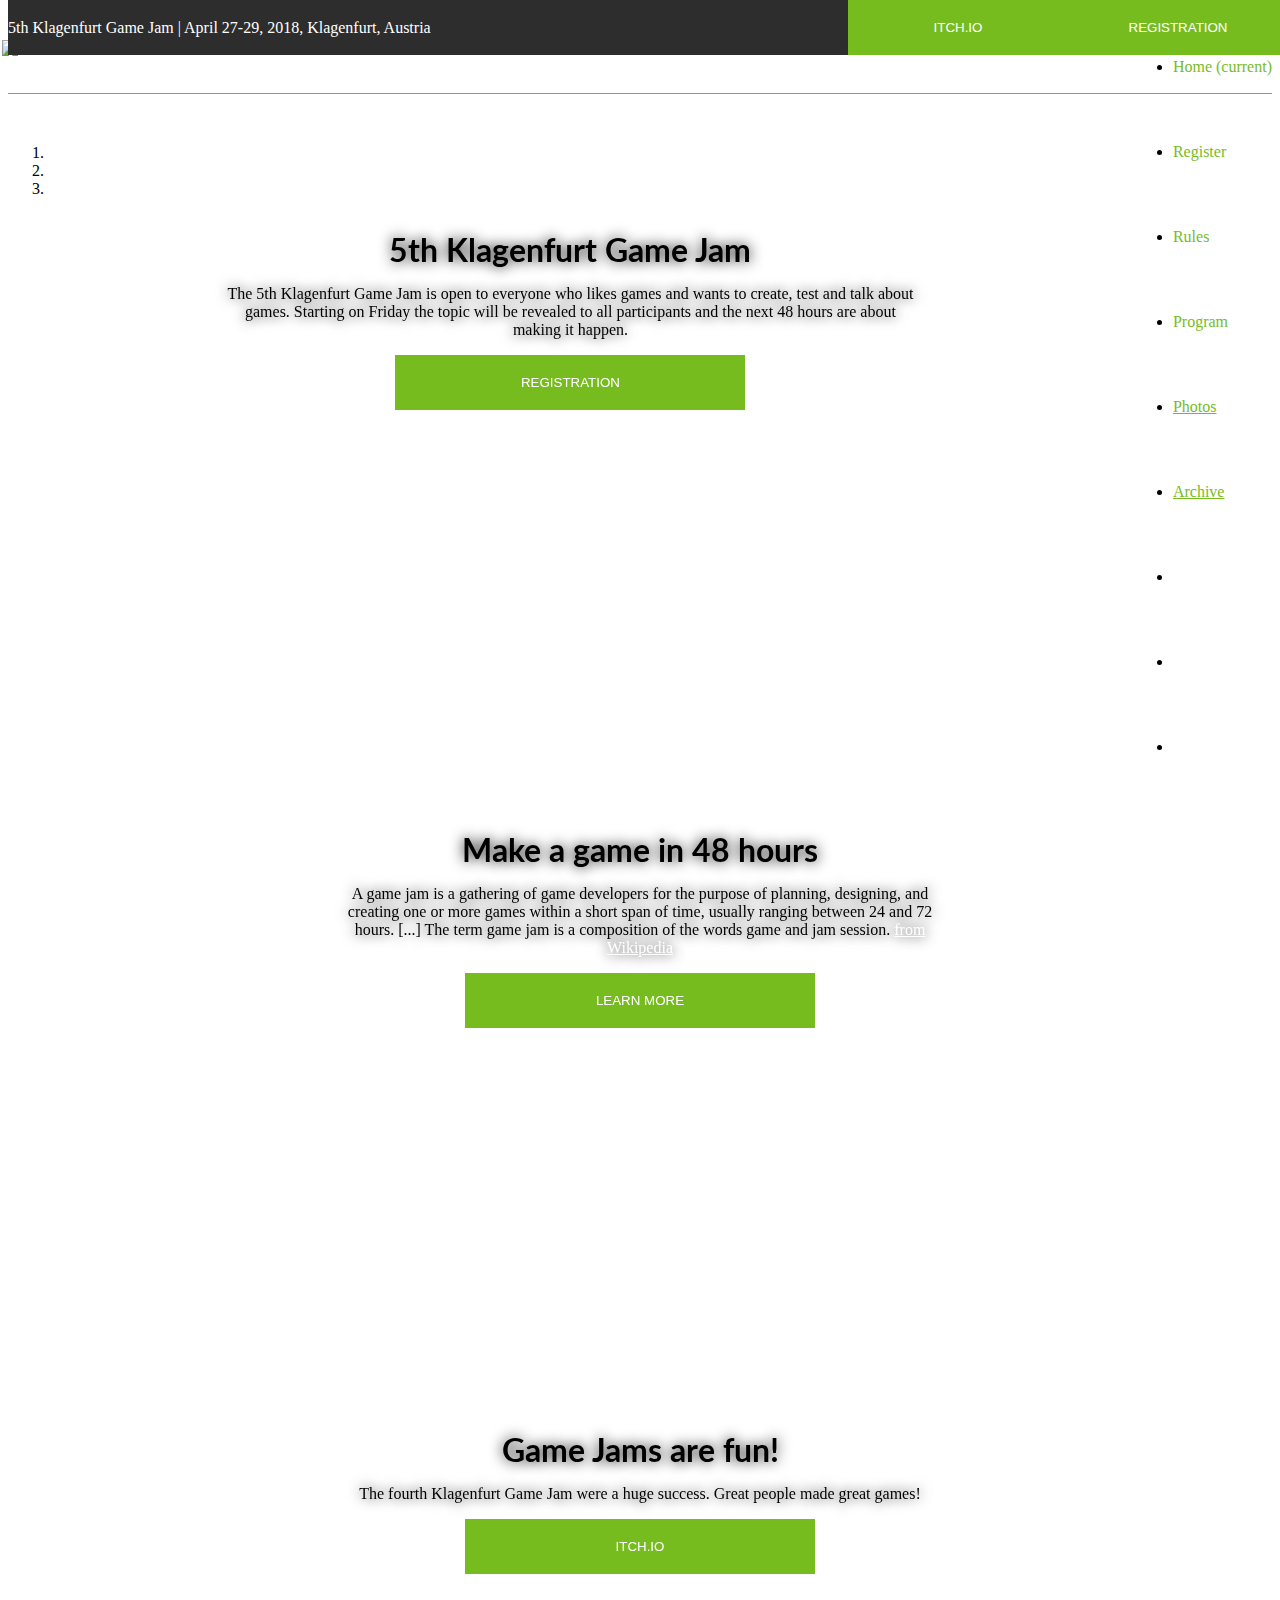
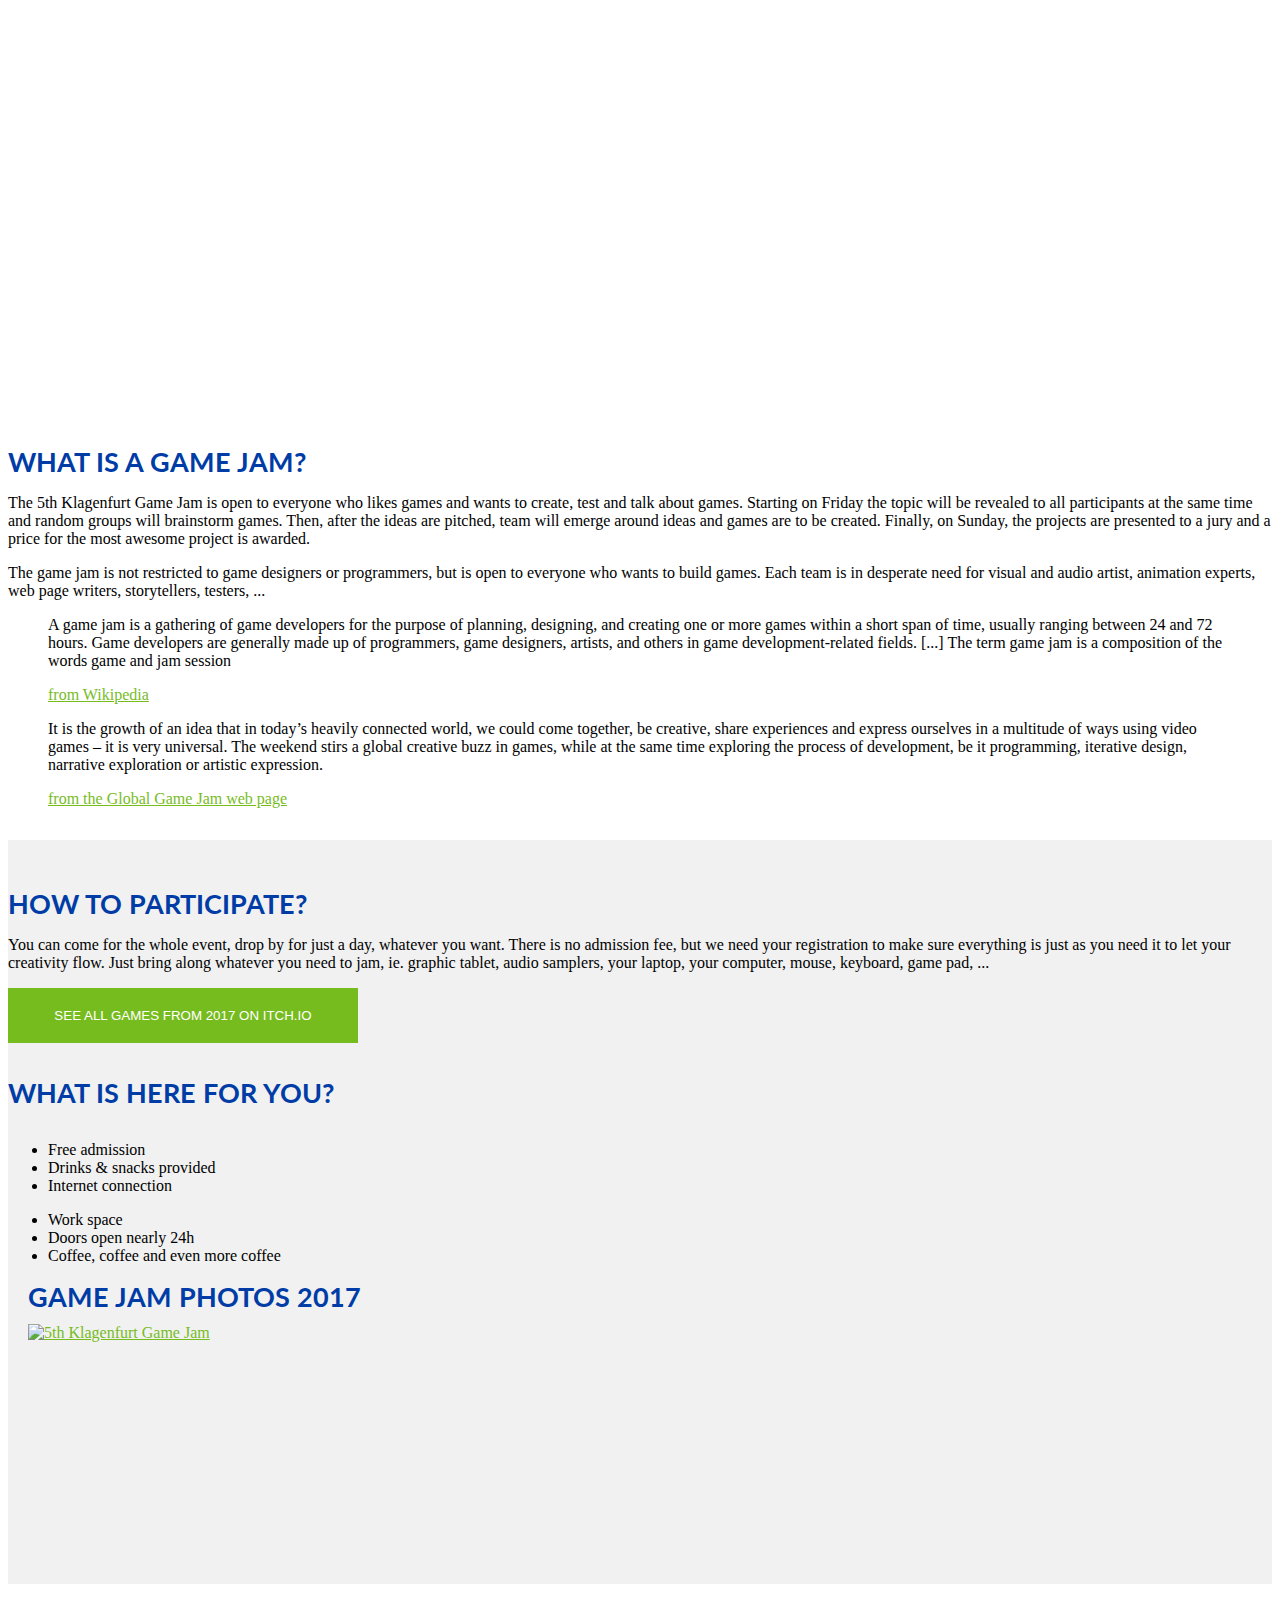
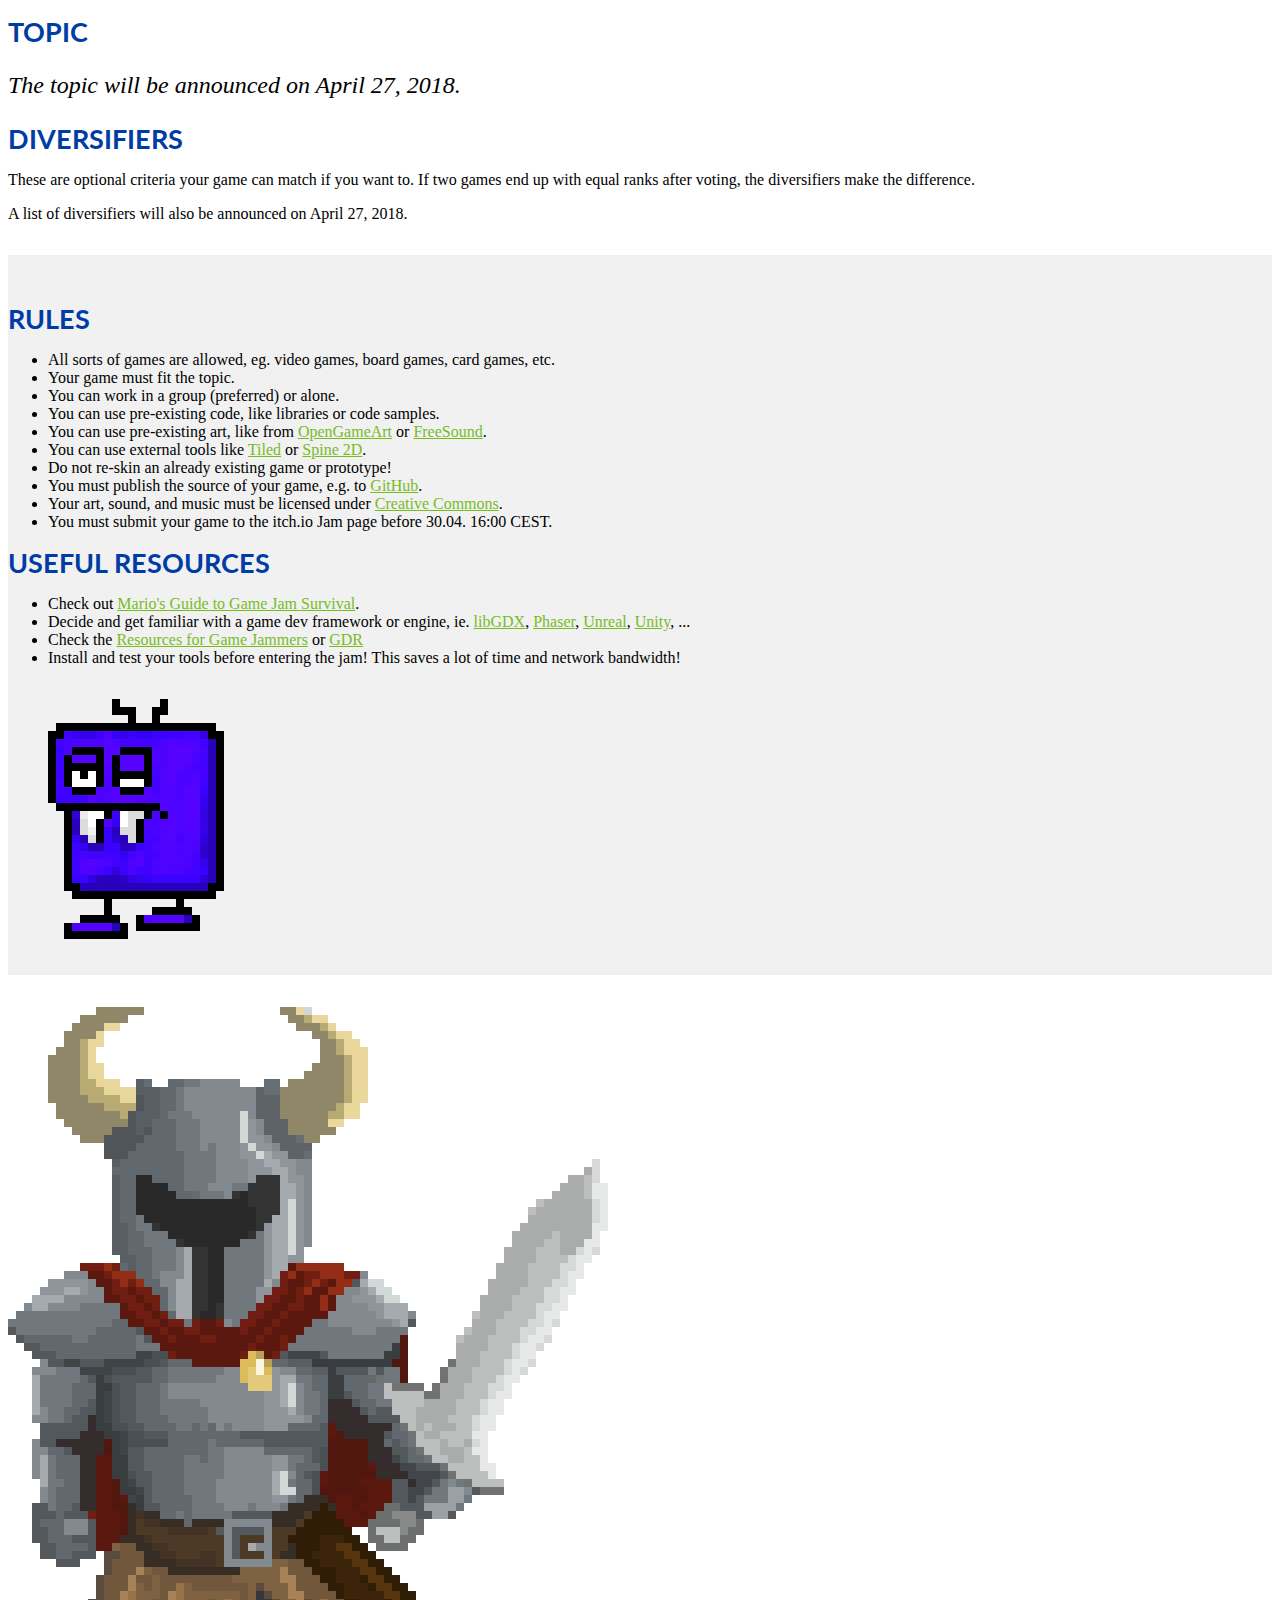
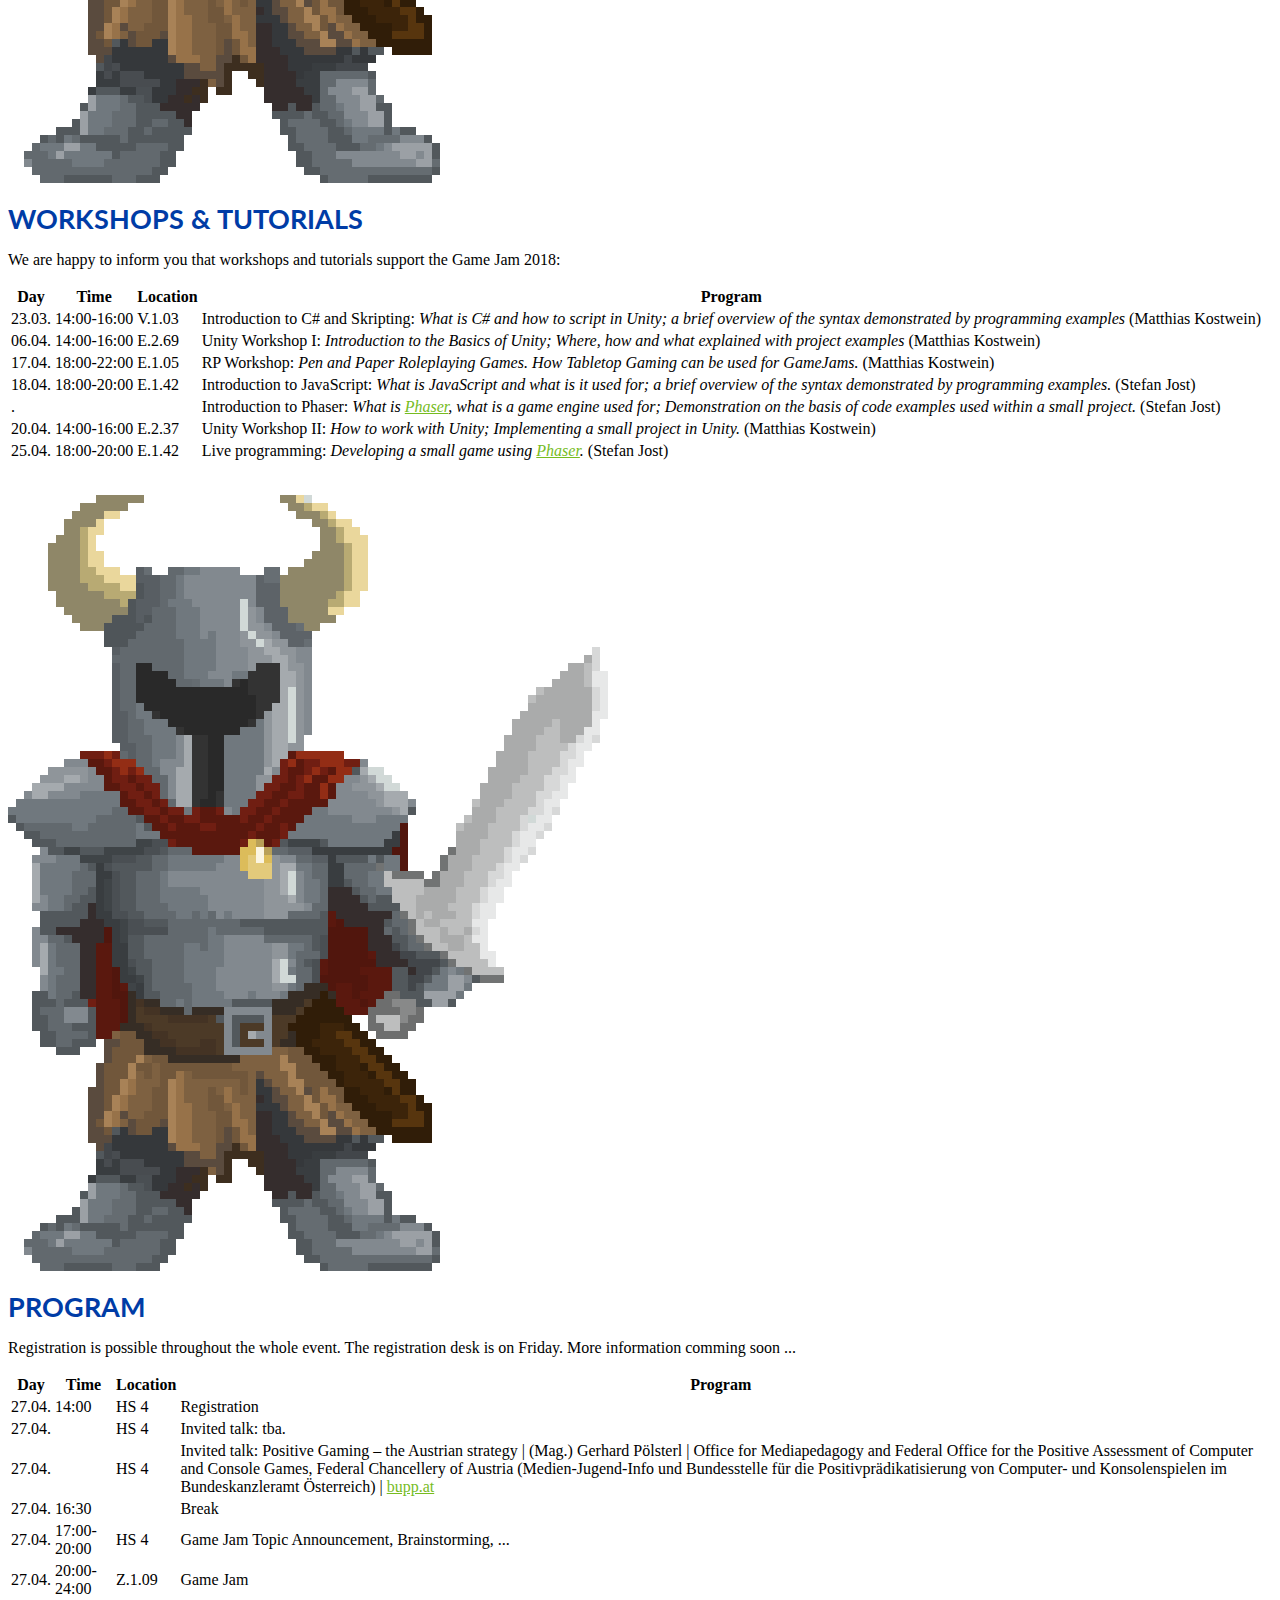
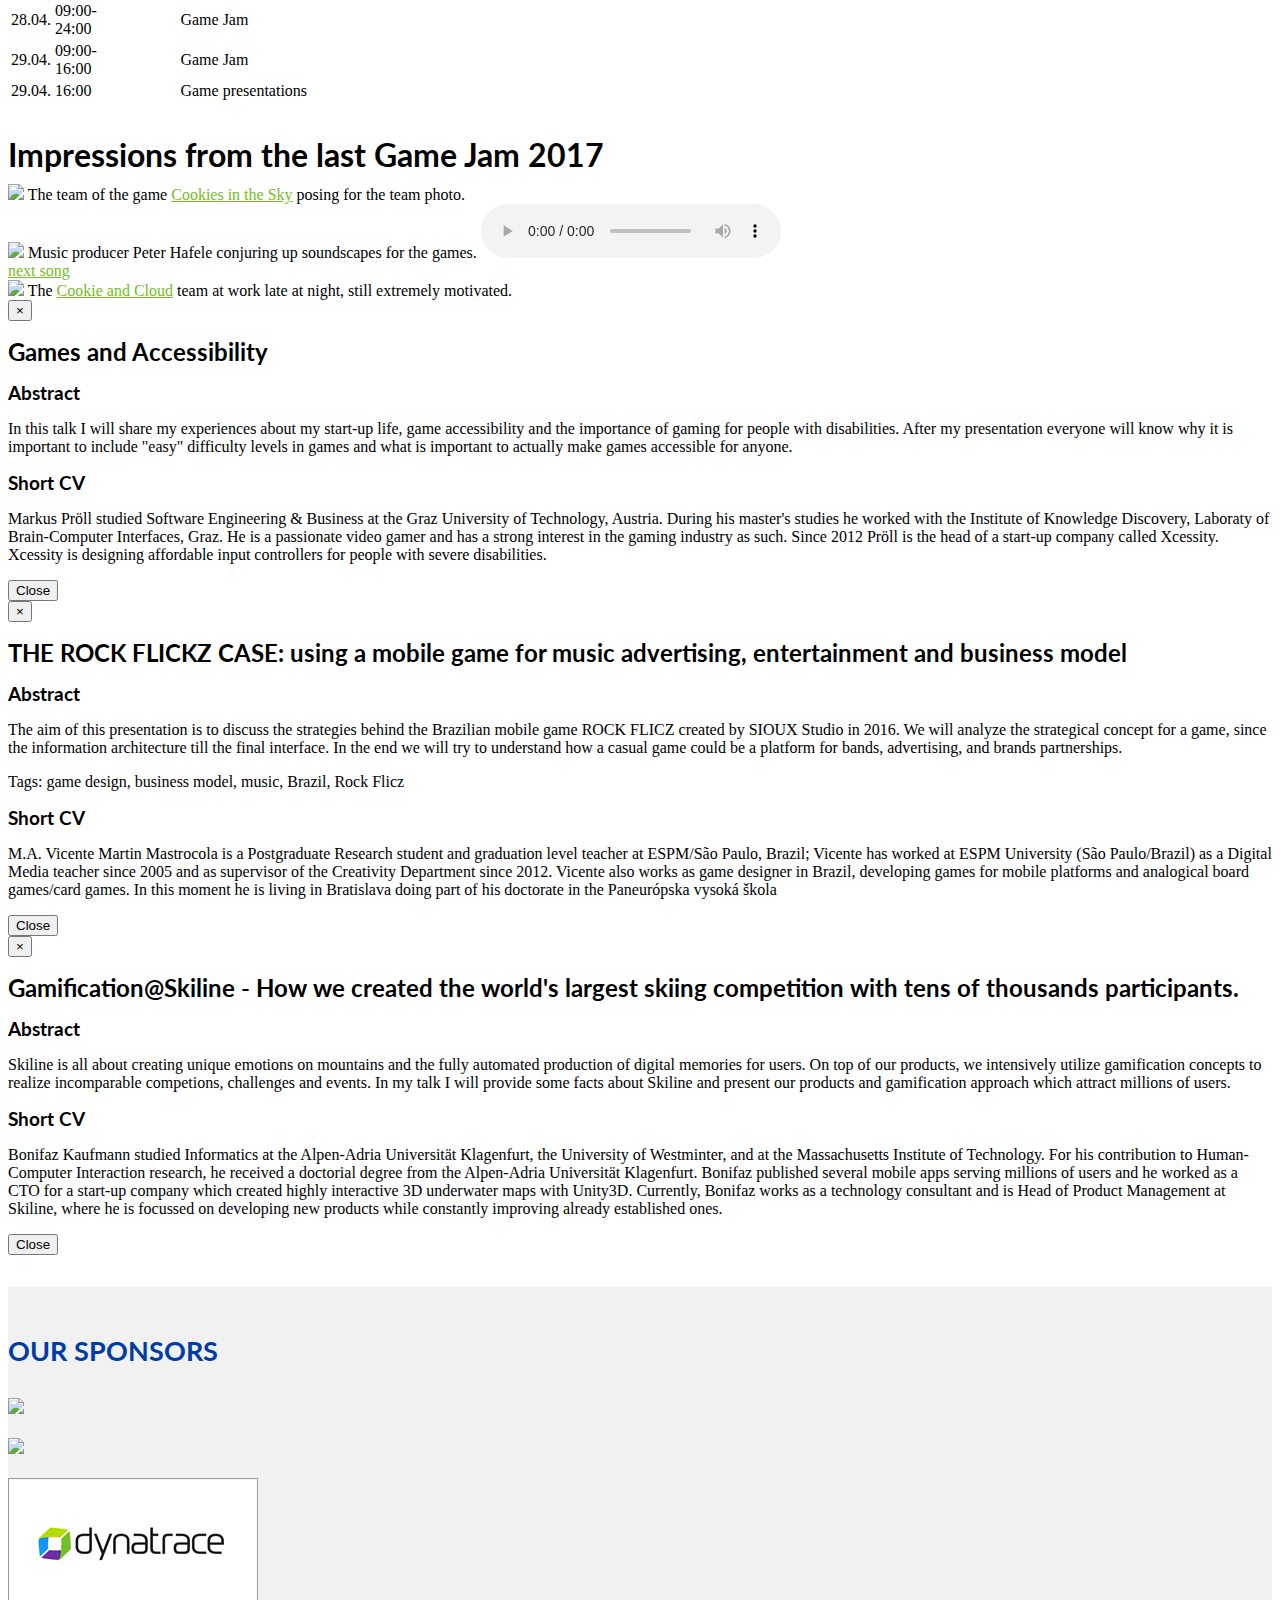
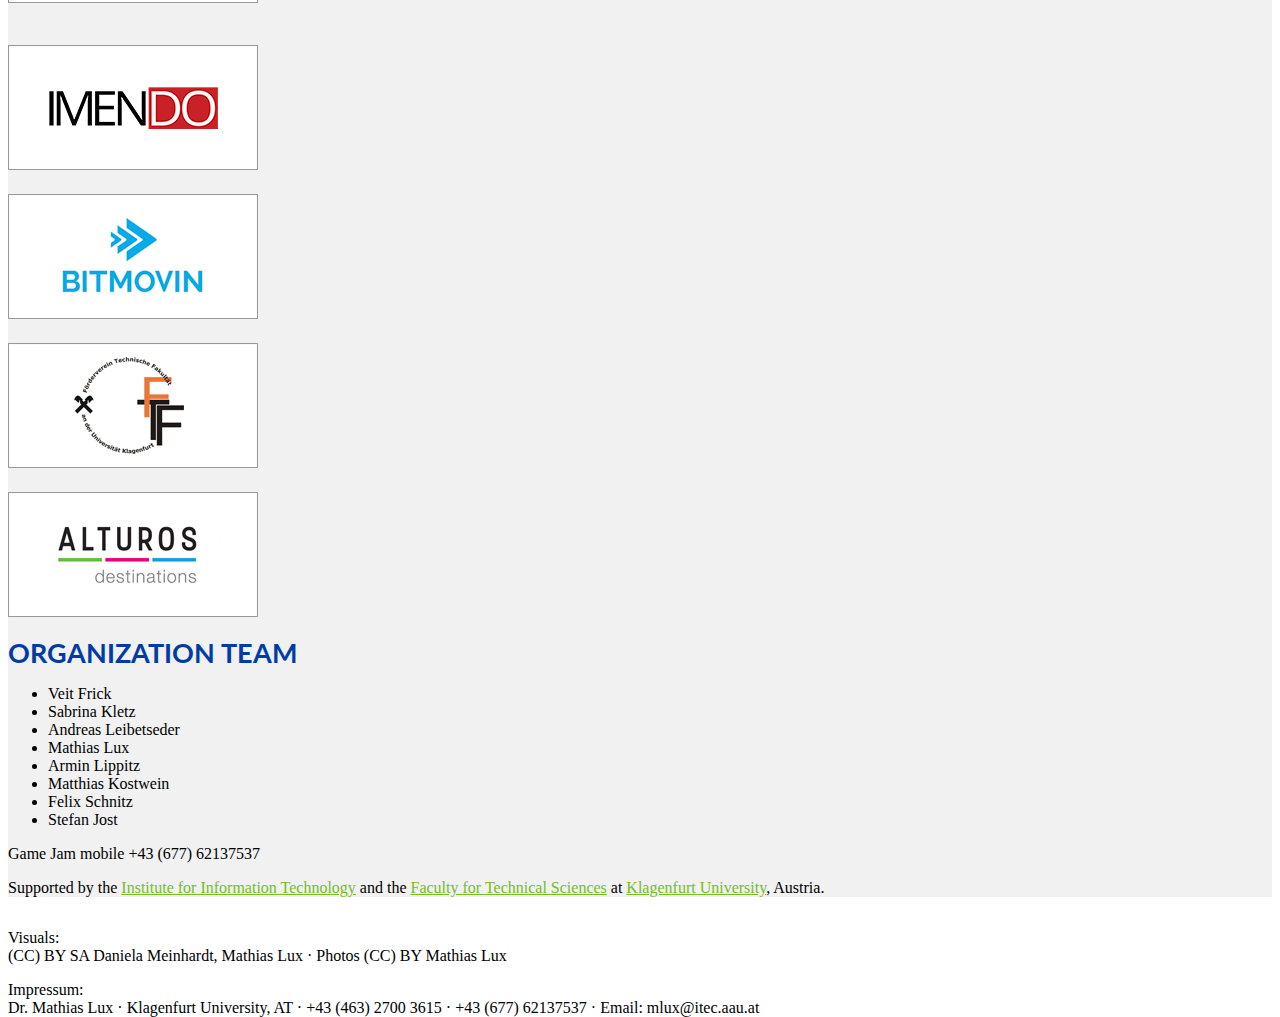
==== index.html @ 2f9e0a97 "Updated talks" ====
<!DOCTYPE html>
<html lang="en">
<head>
    <meta charset="utf-8">
    <meta http-equiv="X-UA-Compatible" content="IE=edge">
    <meta name="viewport" content="width=device-width, initial-scale=1, shrink-to-fit=no">
    <!-- The above 3 meta tags *must* come first in the head; any other head content must come *after* these tags -->
    <meta name="description" content="">
    <meta name="author" content="">
    <!--<link rel="icon" href="../../favicon.ico">-->

    <title>5th Klagenfurt Game Jam, April 27-29, 2018</title>

    <!-- Bootstrap core CSS -->
    <link href="css/bootstrap.css" rel="stylesheet">

    <!-- FONT LATO -->
    <link href="https://fonts.googleapis.com/css?family=Lato:400,900" rel="stylesheet">
    <style type="text/css">

        .row {
            margin-top: 32px;
        }

        .row-heading {
            color: #003CA6;
            font-size: 20pt;
            text-transform: uppercase;
        }

        h1, h2, h3 {
            margin-bottom: 8pt;
            margin-top: 12pt;
            font-family: "Lato";
        }

        .sponsor-wide {
            margin-top: 6px;
            margin-left: auto;
            margin-right: auto;
            max-height: 120px;
            max-width: 95%;
        }

        .sponsor-square {
            margin-top: 6px;
            margin-left: auto;
            margin-right: auto;
            max-height: 160px;
            max-width: 95%;
        }

        .ruler {
            clear: both;
            width: 15%;
            background-color: #d1d1d1;
            height: 1px;
            margin-top: 10px;
            margin-bottom: 10px;
        }
    </style>

    <!-- Custom styles for this template -->
    <link href="css/carousel.css" rel="stylesheet">

    <link rel="stylesheet" href="font-awesome/css/font-awesome.min.css">

    <link rel="stylesheet" href="css/style.css">
</head>
<body>


<nav class="navbar navbar-fixed-top navbar-dark">
    <div class="headerOverlay"></div>
    <div class="signUpHeaderWrapper">
        <div class="container">
            <div class="signUpHeader">
                5th Klagenfurt Game Jam | April 27-29, 2018, Klagenfurt, Austria
                <a href="https://www.eventbrite.com/e/5th-klagenfurt-game-jam-registration-44095701430" target="_blank">
                    <button class="signUpButton">Registration</button>
                </a>

                <a href="https://itch.io/jam/5th-klagenfurt-gamejam" target="_blank">
                    <button class="signUpButton">Itch.io</button>
                </a>
            </div>
        </div>
    </div>

    <div class="container">
        <!--<button class="navbar-toggler hidden-md-up" type="button" data-toggle="collapse"
                data-target="#exCollapsingNavbar2">
            &#9776;
        </button>-->
        <div class="responsiveLogoWrapper">
            <img class="responsiveLogo" src="images/gamejam-logo.svg">
        </div>
        <div class="collapse navbar-toggleable-sm" id="exCollapsingNavbar2">
            <a href="/" class="navbar-brand"><img src="images/gamejam-logo.svg"></a>
            <ul class="nav navbar-nav">
                <li class="nav-item">
                    <a id="homeNavLink" class="nav-link anchor">Home <span class="sr-only">(current)</span></a>
                </li>
                <li class="nav-item">
                    <a id="registerNavLink" class="nav-link anchor">Register</a>
                </li>
                <li class="nav-item">
                    <a id="rulesNavLink" class="nav-link anchor">Rules</a>
                </li>
                <li class="nav-item">
                    <a id="programNavLink" class="nav-link anchor">Program</a>
                </li>
                <li class="nav-item">
                    <a id="photosNavLink" class="nav-link anchor"
                       href="https://flic.kr/s/aHskVZisBw">Photos</a>
                </li>
                <li class="nav-item">
                    <!--<a class="nav-link" href="http://itec.aau.at/gamejam/2017/">2017</a>-->
                    <a class="nav-link" href="archive.html ">Archive</a>
                </li>
                <!--<li class="nav-item">
                    <a class="nav-link" href="http://itec.aau.at/gamejam/2016/">2016</a>
                </li>-->
                <li class="nav-item"><a class="nav-link" href="https://www.facebook.com/gamejamklagenfurt/"><i
                        class="fa fa-facebook-square"></i></a></li>
                <!--<li  class="nav-item"><a class="nav-link" href="publications.html"><i class="fa fa-google-plus-square"></i></a></li>-->
                <li class="nav-item"><a class="nav-link" href="https://twitter.com/hashtag/klujam?src=hash"><i
                        class="fa fa-twitter-square"></i></a></li>
                <li class="nav-item"><a class="nav-link"
                                        href="https://www.youtube.com/playlist?list=PLkb7TymgoWW5IEWs_BRLVFtFSRSVgF22j"><i
                        class="fa fa-youtube"></i></a></li>
                <!--<li class="nav-item">-->
                <!--<a class="nav-link" href="#">Pricing</a>-->
                <!--</li>-->
                <!--<li class="nav-item">-->
                <!--<a class="nav-link" href="#">About</a>-->
                <!--</li>-->
            </ul>
        </div>


    </div>
</nav>

<!--<div class="container-fluid bg-lightGrey">
    <div class="container">
        <div class="row" style="padding-top: 64px; padding-bottom: 32px;">
            <div class="col-md-12">
                <h1>4th Klagenfurt Game Jam</h1>
                <p><i>April 28-30, 2017, Klagenfurt, Austria</i></p>
            </div>
        </div>
    </div>
</div>-->


<!-- Carousel
================================================== -->
<div id="headerSlider" class="carousel slide" data-ride="carousel">
    <!-- Indicators -->
    <ol class="carousel-indicators">
        <li data-target="#slide1" data-slide-to="0" class="active"></li>
        <li data-target="#slide2" data-slide-to="1"></li>
        <li data-target="#slide3" data-slide-to="2"></li>
    </ol>
    <div class="carousel-inner" role="listbox">
        <div class="carousel-item active">
            <div>
                <img class="first-slide" src="images/gamejam-webseite_header-1.jpg" alt="First slide"
                     style="margin-left: 0 auto;min-height: 28rem; max-width: none;">
            </div>
            <div class="container small-container-header">
                <div class="carousel-caption-wrapper">
                    <div class="carousel-caption">
                        <div class="carousel-text-wrapper">
                            <h1>5th Klagenfurt Game Jam</h1>
                            <p>The 5th Klagenfurt Game Jam is open to everyone who likes games and wants to create, test
                                and
                                talk about games. Starting on Friday the topic will be revealed to all participants and
                                the next
                                48 hours are about making it happen.</p>
                            <p><a href="https://www.eventbrite.com/e/5th-klagenfurt-game-jam-registration-44095701430">
                                <button class="bigGreenButton">Registration</button>
                            </a></p>
                            <!--p>The 3rd Klagenfurt Game Jam is over. It was a huge success and we had a lot of fun. Eight different games have been developed and shown to the public on April 17th in the afternoon.</p-->
                            <!--p><a class="btn btn-lg btn-primary"
                                  href="https://flic.kr/s/aHskv2sUYc" role="button">Browse
                                photos from 2016</a></p-->
                        </div>
                    </div>
                </div>
            </div>
        </div>
        <div class="carousel-item">
            <img class="second-slide" src="images/gamejam-webseite_header-2.jpg" alt="Second slide"
                 style="min-height: 28rem; max-width: none">
            <div class="container">
                <div class="carousel-caption">
                    <div class="carousel-text-wrapper">
                        <h1>Make a game in 48 hours</h1>
                        <blockquote>
                            <p>A game jam is a gathering of game developers for the purpose of planning, designing, and
                                creating one or more games within a short span of time, usually ranging between 24 and
                                72
                                hours. [...] The term game jam is a composition of the
                                words game and jam session. <a style="color:white;"
                                                               href="https://en.wikipedia.org/wiki/Game_jam">from
                                    Wikipedia</a>
                            </p>
                        </blockquote>
                        <p>
                            <button id="learnMoreGameJamButton" class="bigGreenButton">Learn more</button>
                        </p>
                    </div>
                </div>
            </div>
        </div>
        <div class="carousel-item">
            <img class="third-slide" src="images/gamejam-webseite_header-3.jpg" alt="Third slide"
                 style="min-height: 28rem; max-width: none">
            <div class="container">
                <div class="carousel-caption">
                    <div class="carousel-text-wrapper">
                        <h1>Game Jams are fun!</h1>
                        <p>The fourth Klagenfurt Game Jam were a huge success. Great people made great games!</p>
                        <p>
                            <a href="https://itch.io/jam/5th-klagenfurt-gamejam">
                                <button class="bigGreenButton">Itch.io</button>
                            </a>
                    </div>
                </div>
            </div>
        </div>
    </div>
    <!--<a class="left carousel-control" href="#myCarousel" role="button" data-slide="prev">
        <span class="glyphicon glyphicon-chevron-left" aria-hidden="true"></span>
        <span class="sr-only">Previous</span>
    </a>
    <a class="right carousel-control" href="#myCarousel" role="button" data-slide="next">
        <span class="glyphicon glyphicon-chevron-right" aria-hidden="true"></span>
        <span class="sr-only">Next</span>
    </a>
</div><!-- /.carousel -->
    <!-- Marketing messaging and featurettes
    ================================================== -->
    <!-- Wrap the rest of the page in another container to center all the content. -->

    <div class="container">

        <!-- Three columns of text below the carousel -->
        <div class="row">
            <div id="whatIsGameJam" class="col-lg-12"><h2 class="row-heading">What is a Game Jam?</h2><a
                    name="what"></a></div>
            <div class="col-lg-4 text-justify">
                <p>The 5th Klagenfurt Game Jam is open to everyone who likes games and wants to create, test and talk
                    about
                    games. Starting on Friday the topic will be revealed to all participants at the same time and random
                    groups will brainstorm games. Then, after the ideas are pitched, team will emerge around ideas and
                    games
                    are to be created. Finally, on Sunday, the projects are presented to a jury and a price for the most
                    awesome project is awarded.</p>

                <p>The game jam is not restricted to game designers or programmers, but is open to everyone who wants to
                    build games. Each team is in desperate need for visual and audio artist, animation experts, web page
                    writers, storytellers, testers, ...</p>

            </div><!-- /.col-lg-4 -->
            <div class="col-lg-4 text-justify">
                <blockquote>
                    <p>A game jam is a gathering of game developers for the purpose of planning, designing, and creating
                        one
                        or more games within a short span of time, usually ranging between 24 and 72 hours. Game
                        developers
                        are generally made up of programmers, game designers, artists, and others in game
                        development-related fields. [...] The term game jam is a composition of the words game and jam
                        session
                    </p>
                    <footer><a href="https://en.wikipedia.org/wiki/Game_jam">from Wikipedia</a></footer>
                </blockquote>
            </div><!-- /.col-lg-4 -->
            <div class="col-lg-4 text-justify">
                <blockquote>
                    <p>It is the growth of an idea that in today’s heavily connected world, we could come together, be
                        creative, share experiences and express ourselves in a multitude of ways using video games – it
                        is
                        very universal. The weekend stirs a global creative buzz in games, while at the same time
                        exploring
                        the process of development, be it programming, iterative design, narrative exploration or
                        artistic
                        expression.
                    </p>
                    <footer><a href="http://globalgamejam.org">from the Global Game Jam web page</a></footer>
                </blockquote>


            </div><!-- /.col-lg-4 -->
        </div><!-- /.row -->

    </div>
    <div class="container-fluid bg-lightGrey">
        <div class="container">
            <div class="row" style="margin-top: 32px; padding-top: 32px;">
                <div class="col-md-8">
                    <h2 class="row-heading">How to participate?</h2><a name="register"></a>
                    <p class="text-justify">You can come for the whole
                        event, drop by for just a day, whatever you want. There is no admission fee, but we need your
                        registration to make sure everything is just as you need it to let your creativity flow. Just
                        bring
                        along whatever you need to jam, ie. graphic tablet, audio samplers, your laptop, your computer,
                        mouse, keyboard, game pad, ...</p>
                    <!--<p>It is still possible to participate, just drop by and let the staff know.</p>-->
                    <a href="https://itch.io/jam/klujam2017">
                        <button class="bigGreenButton" href="#">see all games from 2017 on itch.io</button>
                    </a>
                    <!--a class="btn-block btn btn-primary" href="https://itch.io/jam/klujam2016">All the games at itch.io</a-->
                    <br>
                    <br>
                    <h3 class="row-heading">What is here for you?</h3>
                    <div class="row">
                        <div class="col-sm-6">
                            <ul class="iconlist nobottommargin">
                                <li><i class="icon-ok"></i> Free admission</li>
                                <li><i class="icon-ok"></i> Drinks & snacks provided</li>
                                <li><i class="icon-ok"></i> Internet connection</li>
                            </ul>
                        </div>
                        <div class="col-sm-6">
                            <ul class="iconlist nobottommargin">
                                <li><i class="icon-ok"></i> Work space</li>
                                <li><i class="icon-ok"></i> Doors open nearly 24h</li>
                                <li><i class="icon-ok"></i> Coffee, coffee and even more coffee</li>
                            </ul>
                        </div>
                    </div>
                </div>
                <div style="padding-left:20px;">
                    <h2 class="row-heading">Game Jam Photos 2017<br></h2>
                    <div style="min-height:260px;">
                        <a data-flickr-embed="true"
                           href="https://www.flickr.com/photos/mathias_l/albums/72157681336113100"
                           title="5th Klagenfurt Game Jam"><img
                                src="https://c1.staticflickr.com/5/4177/33526979463_8817a12bfd_n.jpg" width="320"
                                height="213" alt="5th Klagenfurt Game Jam"></a>
                        <script async src="//embedr.flickr.com/assets/client-code.js" charset="utf-8"></script>
                    </div>
                </div>
            </div>
        </div>
    </div>
    <div class="container">
        <div class="row">
            <div class="col-md-6">
                <h2 class="row-heading">Topic</h2>
                <p style="font-size: 18pt; font-style: italic">The topic will be announced on April 27, 2018.</p>
                <h2 class="row-heading">Diversifiers</h2>
                <p>These are optional criteria your game can match if you want to. If two games end up with
                    equal ranks after voting, the diversifiers make the difference. </p>
                <p>A list of diversifiers will also be announced on April 27, 2018.</p>
                <!--<ul class="fa-ul">
                    <li><i class="fa-li fa fa-check-square-o"></i> ... </li>
                    <li><i class="fa-li fa fa-check-square-o"></i> ... </li>
                </ul>-->
            </div>
            <!-- <div class="col-md-6 col-sm-12">
                <iframe align="right" width="560" height="315" src="https://www.youtube.com/embed/gsjGqgBMNM4"
                        frameborder="0" allowfullscreen></iframe>
            </div> -->
        </div>
    </div>

    <div class="container-fluid bg-lightGrey">
        <div class="container">
            <div class="row" style="padding-top: 32px; padding-bottom: 32px;">
                <div class="col-md-6">
                    <h2 class="row-heading">Rules</h2><a name="rules"></a>
                    <ul class="fa-ul">
                        <li><i class="fa-li fa fa-dot-circle-o"></i> All sorts of games are allowed, eg. video games,
                            board games, card games, etc.
                        </li>
                        <li><i class="fa-li fa fa-dot-circle-o"></i> Your game must fit the topic.</li>
                        <li><i class="fa-li fa fa-dot-circle-o"></i> You can work in a group (preferred) or alone.</li>
                        <li><i class="fa-li fa fa-dot-circle-o"></i> You can use pre-existing code, like libraries or
                            code
                            samples.
                        </li>
                        <li><i class="fa-li fa fa-dot-circle-o"></i> You can use pre-existing art, like from <a
                                href="http://opengameart.org/">OpenGameArt</a> or <a href="http://freesound.org/">FreeSound</a>.
                        </li>
                        <li><i class="fa-li fa fa-dot-circle-o"></i> You can use external tools like <a
                                href="http://www.mapeditor.org/">Tiled</a> or <a href="http://esotericsoftware.com/">Spine
                            2D</a>.
                        </li>
                        <li><i class="fa-li fa fa-dot-circle-o"></i> Do not re-skin an already existing game or
                            prototype!
                        </li>
                        <li><i class="fa-li fa fa-dot-circle-o"></i> You must publish the source of your game, e.g. to
                            <a
                                    href="https://github.com/">GitHub</a>.
                        </li>
                        <li><i class="fa-li fa fa-dot-circle-o"></i> Your art, sound, and music must be licensed under
                            <a
                                    href="https://creativecommons.org">Creative Commons</a>.
                        </li>
                        <li><i class="fa-li fa fa-dot-circle-o"></i> You must submit your game to the itch.io Jam page
                            before
                            30.04. 16:00 CEST.
                        </li>
                    </ul>
                </div>
                <div class="col-md-3">
                    <h2 class="row-heading">Useful Resources</h2>
                    <ul class="fa-ul">
                        <li><i class="fa-li fa fa-gear"></i> Check out <a
                                href="http://itec.aau.at/gamejam/2015/game-jam-survival-guide-compressed.pdf">Mario's
                            Guide
                            to Game Jam Survival</a>.
                        </li>
                        <li><i class="fa-li fa fa-gear"></i> Decide and get familiar with a game dev framework or
                            engine,
                            ie.
                            <a href="https://libgdx.badlogicgames.com/">libGDX</a>, <a
                                    href="http://phaser.io/">Phaser</a>,
                            <a href="https://www.unrealengine.com/">Unreal</a>, <a
                                    href="http://unity3d.com/">Unity</a>, ...
                        </li>
                        <li><i class="fa-li fa fa-gear"></i> Check the <a
                                href="https://docs.google.com/document/d/1qQf5zjvJHEB40xYhTiFo9GzNYUBt8iAw8vzPu2Oy354/edit">Resources
                            for Game Jammers</a> or <a href="https://game-development.zeef.com/david.arcila">GDR</a>
                        </li>
                        <li><i class="fa-li fa fa-gear"></i> Install and test your tools before entering the jam!
                            This saves
                            a lot of time and network bandwidth!
                        </li>
                    </ul>
                </div>
                <div class="col-md-2 hidden-sm-down">
                    <img src="images/assets/Blue-Alien-left.gif" alt="CC0 by Mathias Lux"
                         title="CC BY SA 2017 Mathias Lux">
                </div>
            </div>
        </div>
    </div>

    <!--div class="container-fluid  bg-lightGrey">
        <div class="container">
            <div class="row">
                <div class="col-md-12">
                    <h1>Games developed at the 3rd Klagenfurt Game Jam</h1>
                    <hr/>
                </div>
            </div>
            <div class="row">
                <div class="col-md-6">
                    <h4>Die kleine Fee</h4>
                    <p><a href="https://grewivi.itch.io/die-kleine-fee"><img src="images/screenshots/kleinefee.jpg" class="img-rounded"></a></p>
                    <p>You are a fairy. You must fly away from the spider and pick up the rice bowl to get points.</p>
                </div>
                <div class="col-md-6">
                    <h4>Torn John</h4>
                    <p><a href="https://wolframhofmeister.itch.io/torn-john"><img src="images/screenshots/tornjohn.jpg" class="img-rounded"></a></p>
                    <p>You are Lieutenant John, science officer on the USS Infinity. One of your comrades crashed his ship on a nearby planet. Captain Sergey has ordered you to collect all the shrapnell and return it to him.</p>
                </div>
            </div>
            <div class="row">
                <div class="col-md-6">
                    <h4>Don't trust the Fairy</h4>
                    <p><a href="https://asleif.itch.io/dont-trust-the-fairy"><img src="images/screenshots/trust_fairy.jpg" class="img-rounded"></a></p>
                    <p>The Hero Ahref is trapped in a Dungeon and his only way out of this dark hellhole is an out of work Fairy. Will Ahref carefully manage the light of his Fairy or will he brutally force her to feast on her own kind to replenish her strength?</p>
                </div>
                <div class="col-md-6">
                    <h4>Hokus & Pokus Epic Adventure</h4>
                    <p><a href="https://hokus-pokus.itch.io/hokus-pokus-epic-adventure"><img src="images/screenshots/hokus_pokus.jpg" class="img-rounded"></a></p>
                    <p>Tootsie the Toasted Tooth Fairy and queen of Ever-no-neverwhere is supposed to divide the teeth equally among all residents of the realm. However, she has recently began smoking exorbitant amounts of weed and decided to keep all teeth for herself [...]</p>
                </div>
            </div>
            <div class="row">
                <div class="col-md-6">
                    <h4>Pixie Smack</h4>
                    <p><a href="https://frederikflpl.itch.io/pixiesmack"><img src="images/screenshots/pixie.jpg" class="img-rounded"></a></p>
                    <p>You smack fairies to make them drop fairy dust. Then you collect it in a basket. The more you gather, the more points you get. But beware, your time is limited.</p>
                </div>
                <div class="col-md-6">
                    <h4>Running Fairy</h4>
                    <p><a href="https://murks.itch.io/running-fairy"><img src="images/screenshots/running.jpg" class="img-rounded"></a></p>
                    <p>The fairy cannot fly anymore, but has to float over steaming rice bowls to escape a Chinese restaurant.</p>
                </div>
            </div>
            <div class="row">
                <div class="col-md-6">
                    <h4>Fairy Fight</h4>
                    <p><a href="https://bubez.itch.io/fairy-fight"><img src="images/screenshots/fight.jpg" class="img-rounded"></a></p>
                    <p>Shoot!  Have you ever seen a fairy?</p>
                </div>
                <div class="col-md-6">
                    <h4>Rice Rain</h4>
                    <p><a href="https://adiguz.itch.io/ricerain"><img src="images/screenshots/raice_rain.jpg" class="img-rounded"></a></p>
                    <p>A fairy spreads rice grains, and you got a bowl to catch them!</p>
                </div>
            </div>
        </div>
    </div-->


    <div class="container">
      <div class="row" style="">
        <div class="col-lg-4 hidden-md-down">

          <img class="img-fluid center-block" src="images/assets/warrior-large.png"
          alt="CC BY SA 2017 Daniela Meinhardt">
        </div><!-- /.col-lg-4 -->
        <div class="col-lg-4"></div>
        <div class="col-lg-6"><h2 class="row-heading">Workshops & Tutorials</h2><a name="workshop"></a></div>
        <div class="col-lg-8">
          <p>We are happy to inform you that workshops and tutorials support the Game Jam 2018:</p>

          <table class="table" style="min-width: 100%">
            <thead>
              <tr>
                <th>Day</th>
                <th>Time</th>
                <th>Location</th>
                <th>Program</th>
                <th>&nbsp;</th>
              </tr>
            </thead>
            <tbody>
              <tr>
                <td>23.03.</td>
                <td>14:00-16:00</td>
                <td>V.1.03</td>
                <td>Introduction to C# and Skripting: <i>What is C# and how to script in Unity; a brief overview of the syntax demonstrated by programming examples</i> (Matthias Kostwein)</td>
                <td>&nbsp;</td>
              </tr>
              <tr>
                <td>06.04.</td>
                <td>14:00-16:00</td>
                <td>E.2.69</td>
                <td>Unity Workshop I: <i>Introduction to the Basics of Unity; Where, how and what explained with project examples</i> (Matthias Kostwein)</td>
                <td>&nbsp;</td>
              </tr>
              <tr>
                <td>17.04.</td>
                <td>18:00-22:00</td>
                <td>E.1.05</td>
                <td>RP Workshop: <i>Pen and Paper Roleplaying Games. How Tabletop Gaming can be used for GameJams.</i> (Matthias Kostwein)</td>
                <td>&nbsp;</td>
              </tr>
              <tr>
                <td>18.04.</td>
                <td>18:00-20:00</td>
                <td>E.1.42</td>
                <td>Introduction to JavaScript: <i>What is JavaScript and what is it used for; a brief overview of the syntax demonstrated by programming examples.</i> (Stefan Jost)</td>
                <td>&nbsp;</td>
              </tr>
              <tr>
                <td>.</td>
                <td></td>
                <td></td>
                <td>Introduction to Phaser: <i>What is <a href="https://phaser.io/" target="_blank">Phaser</a>, what is a game engine used for; Demonstration on the basis of code examples used within a small project.</i> (Stefan Jost)</td>
                <td>&nbsp;</td>
              </tr>
              <tr>
                <td>20.04.</td>
                <td>14:00-16:00</td>
                <td>E.2.37</td>
                <td>Unity Workshop II: <i>How to work with Unity; Implementing a small project in Unity.</i> (Matthias Kostwein)</td>
                <td>&nbsp;</td>
              </tr>

              <tr>
                <td>25.04.</td>
                <td>18:00-20:00</td>
                <td>E.1.42</td>
                <td>Live programming: <i>Developing a small game using <a href="https://phaser.io/" target="_blank">Phaser</a>.</i> (Stefan Jost)</td>
                <td>&nbsp;</td>
              </tr>
            </tbody>
          </table>

        </div>
      </div>
        <div class="row" style="">
            <div class="col-lg-4 hidden-md-down">

                <img class="img-fluid center-block" src="images/assets/warrior-large.png"
                     alt="CC BY SA 2017 Daniela Meinhardt">
            </div><!-- /.col-lg-4 -->
            <div class="col-lg-4"></div>
            <div class="col-lg-6"><h2 class="row-heading">Program</h2><a name="program"></a></div>
            <div class="col-lg-8">
                <p>Registration is possible throughout the whole event. The registration desk is on Friday. More information comming soon ... <!--outside
                    room
                    E.2.42, on Saturday and Sunday it's in room E.2.42.--></p>
                <table class="table" style="min-width: 100%">
                    <thead>
                    <tr>
                        <th>Day</th>
                        <th>Time</th>
                        <th>Location</th>
                        <th>Program</th>
                        <th>&nbsp;</th>
                    </tr>
                    </thead>
                    <tbody>
                    <tr>
                        <td>27.04.</td>
                        <td>14:00</td>
                        <td>HS 4</td>
                        <td>Registration</td>
                        <td>&nbsp;</td>
                    </tr>
                    <tr>
                        <td>27.04.</td>
                        <td></td>
                        <td>HS 4</td>
                        <td>Invited talk: tba.
                        </td>
                        <td> </td>
                    </tr>
                    <tr>
                        <td>27.04.</td>
                        <td></td>
                        <td>HS 4</td>
                        <td>Invited talk: Positive Gaming – the Austrian strategy | (Mag.) Gerhard Pölsterl |
Office for Mediapedagogy and Federal Office for the Positive Assessment of Computer and Console Games, Federal Chancellery of Austria (Medien-Jugend-Info und Bundesstelle für die Positivprädikatisierung von Computer- und Konsolenspielen im Bundeskanzleramt Österreich) | <a href="http://bupp.at/">bupp.at</a>
                        </td>
                        <td> </td>
                    </tr>
                    <tr>
                        <td>27.04.</td>
                        <td>16:30</td>
                        <td></td>
                        <td>Break
                        </td>
                        <td> </td>
                    </tr>
                    <tr>
                        <td>27.04.</td>
                        <td>17:00-20:00</td>
                        <td>HS 4</td>
                        <td>Game Jam Topic Announcement, Brainstorming, ...
                        </td>
                        <td> </td>
                    </tr>
                    <tr>
                        <td>27.04.</td>
                        <td>20:00-24:00</td>
                        <td>Z.1.09</td>
                        <td>Game Jam
                        </td>
                        <td> </td>
                    </tr>
                    <tr>
                        <td>28.04.</td>
                        <td>09:00-24:00</td>
                        <td></td>
                        <td>Game Jam
                        </td>
                        <td> </td>
                    </tr>
                    <tr>
                        <td>29.04.</td>
                        <td>09:00-16:00</td>
                        <td></td>
                        <td>Game Jam
                        </td>
                        <td> </td>
                    </tr>
                    <tr>
                        <td>29.04.</td>
                        <td>16:00</td>
                        <td></td>
                        <td>Game presentations
                        </td>
                        <td> </td>
                    </tr>
                    </tbody>
                </table>
            </div><!-- /.col-lg-4 -->

        </div><!-- /.row -->
    </div>

    <div class="container">
        <div class="row" style="">
            <div class="col-md-12"><h1>Impressions from the last Game Jam 2017</h1></div>
            <div class="col-md-4 hidden-md-down text-md-center"><img src="images/photos/33516078984_77ed6cb147_k.jpg"
                                                                     class="img-fluid img-rounded"> The team of the game
                <a href="https://kruemelkatze.itch.io/cookies-in-the-sky">Cookies in the Sky</a> posing for the team
                photo.
            </div>
            <div class="col-md-4 hidden-md-down text-md-center"><img src="images/photos/34179147992_35f4425952_k.jpg"
                                                                     class="img-fluid img-rounded">
                Music producer Peter Hafele conjuring up soundscapes for the games.
                <audio controls id="peterHafele">
                    <source src="images/soundscape/01%20Cookie%20&%20Cloud%20Theme%20.mp3">
                    <source src="images/soundscape/02%20Dungeon%20Crawler%20Theme.mp3">
                    <source src="images/soundscape/03%20Fairy%20Theme.mp3">
                    <source src="images/soundscape/04%20Milk.mp3">
                    <source src="images/soundscape/05%20Eastern%20Touch.mp3">
                    <source src="images/soundscape/06%20Up%20In%20The%20Sky.mp3">
                    <source src="images/soundscape/07%20A%20Night,%20A%20Crime.mp3">
                </audio>
                <br/><a href="javascript:nextSong()">next song <i class="fa fa-step-forward" aria-hidden="true"></i></a>
            </div>
            <div class="col-md-4 hidden-md-down text-md-center"><img src="images/photos/33526979463_d8fefb1ca7_k.jpg"
                                                                     class="img-fluid img-rounded"> The <a
                    href="https://el-schniz.itch.io/cookie-and-cloud">Cookie and Cloud</a> team at work late at night,
                still extremely motivated.
            </div>
        </div>
    </div>
    <script language="JavaScript">
        /* song switcher for demo songs from the game jam */
        var songs = new Array(
            "images/soundscape/01%20Cookie%20&%20Cloud%20Theme%20.mp3",
            "images/soundscape/02%20Dungeon%20Crawler%20Theme.mp3",
            "images/soundscape/03%20Fairy%20Theme.mp3",
            "images/soundscape/04%20Milk.mp3",
            "images/soundscape/05%20Eastern%20Touch.mp3",
            "images/soundscape/06%20Up%20In%20The%20Sky.mp3",
            "images/soundscape/07%20A%20Night,%20A%20Crime.mp3"
        )
        var index = 1;
        var audioPlayer = document.getElementById("peterHafele");
        function nextSong() {
            audioPlayer.src = songs[index];
            index++;
            index = index % songs.length;
            audioPlayer.play();
        }
    </script>
    <!-- Modal -->
    <div class="modal fade" id="modalTalkMarkus" tabindex="-1" role="dialog" aria-labelledby="myModalLabel"
         aria-hidden="true">
        <div class="modal-dialog" role="document">
            <div class="modal-content">
                <div class="modal-header">
                    <button type="button" class="close" data-dismiss="modal" aria-label="Close">
                        <span aria-hidden="true">&times;</span>
                    </button>
                    <h2 class="modal-title" id="myModalLabel">Games and Accessibility</h2>
                </div>
                <div class="modal-body">
                    <h3>Abstract</h3>
                    <p> In this talk I will share my experiences about my start-up life, game
                        accessibility and the importance of gaming for people with disabilities.
                        After my presentation everyone will know why it is important to include
                        "easy" difficulty levels in games and what is important to actually make
                        games accessible for anyone.
                    </p>
                    <h3>Short CV</h3>
                    <p> Markus Pröll studied Software Engineering & Business at the Graz
                        University of Technology, Austria. During his master's studies he worked
                        with the Institute of Knowledge Discovery, Laboraty of Brain-Computer
                        Interfaces, Graz. He is a passionate video gamer and has a strong
                        interest in the gaming industry as such.
                        Since 2012 Pröll is the head of a start-up company called Xcessity.
                        Xcessity is designing affordable input controllers for people with
                        severe disabilities.
                    </p>
                </div>
                <div class="modal-footer">
                    <button type="button" class="btn btn-secondary" data-dismiss="modal">Close</button>
                </div>
            </div>
        </div>
    </div>

    <div class="modal fade" id="modalTalkVince" tabindex="-1" role="dialog" aria-labelledby="myModalLabel"
         aria-hidden="true">
        <div class="modal-dialog" role="document">
            <div class="modal-content">
                <div class="modal-header">
                    <button type="button" class="close" data-dismiss="modal" aria-label="Close">
                        <span aria-hidden="true">&times;</span>
                    </button>
                    <h2 class="modal-title" id="myModalLabel2">THE ROCK FLICKZ CASE: using a mobile game for music
                        advertising, entertainment and business model
                    </h2>
                </div>
                <div class="modal-body">
                    <h3>Abstract</h3>
                    <p> The aim of this presentation is to discuss the strategies behind the Brazilian mobile game
                        ROCK
                        FLICZ created by SIOUX Studio in 2016. We will analyze the strategical concept for a game,
                        since the
                        information architecture till the final interface. In the end we will try to understand how
                        a casual
                        game could be a platform for bands, advertising, and brands partnerships.
                    </p>
                    <p>
                        Tags: game design, business model, music, Brazil, Rock Flicz
                    </p>
                    <h3>Short CV</h3>
                    <p> M.A. Vicente Martin Mastrocola is a Postgraduate Research student and graduation level
                        teacher at
                        ESPM/São Paulo, Brazil; Vicente has worked at ESPM University (São Paulo/Brazil) as a
                        Digital Media
                        teacher since 2005 and as supervisor of the Creativity Department since 2012. Vicente also
                        works as
                        game designer in Brazil, developing games for mobile platforms and analogical board
                        games/card
                        games. In this moment he is living in Bratislava doing part of his doctorate in the
                        Paneurópska
                        vysoká škola
                    </p>
                </div>
                <div class="modal-footer">
                    <button type="button" class="btn btn-secondary" data-dismiss="modal">Close</button>
                </div>
            </div>
        </div>
    </div>

    <div class="modal fade" id="modalTalkBoni" tabindex="-1" role="dialog" aria-labelledby="myModalLabel"
         aria-hidden="true">
        <div class="modal-dialog" role="document">
            <div class="modal-content">
                <div class="modal-header">
                    <button type="button" class="close" data-dismiss="modal" aria-label="Close">
                        <span aria-hidden="true">&times;</span>
                    </button>
                    <h2 class="modal-title" id="myModalLabel3">Gamification@Skiline - How we created the world's
                        largest
                        skiing competition with tens of thousands participants.
                    </h2>
                </div>
                <div class="modal-body">
                    <h3>Abstract</h3>
                    <p> Skiline is all about creating unique emotions on mountains and the fully automated
                        production of
                        digital memories for users.
                        On top of our products, we intensively utilize gamification concepts to realize incomparable
                        competions, challenges and events. In my talk I will provide some facts about Skiline and
                        present
                        our products and gamification approach which attract millions of users.
                    </p>
                    <h3>Short CV</h3>
                    <p> Bonifaz Kaufmann studied Informatics at the Alpen-Adria Universität Klagenfurt, the
                        University of
                        Westminter, and at the Massachusetts Institute of Technology. For his contribution to
                        Human-Computer
                        Interaction research, he received a doctorial degree from the Alpen-Adria Universität
                        Klagenfurt.
                        Bonifaz published several mobile apps serving millions of users and he worked as a CTO for a
                        start-up company which created highly interactive 3D underwater maps with Unity3D.
                        Currently,
                        Bonifaz works as a technology consultant and is Head of Product Management at Skiline, where
                        he is
                        focussed on developing new products while constantly improving already established ones.
                    </p>
                </div>
                <div class="modal-footer">
                    <button type="button" class="btn btn-secondary" data-dismiss="modal">Close</button>
                </div>
            </div>
        </div>
    </div>

    <div class="container-fluid bg-lightGrey">
        <div class="container">
            <div class="row" style="margin-bottom: 32px;padding-top:32px;">
                <div class="col-md-8">
                    <h2 class="row-heading">Our Sponsors</h2>
                    <!--<p>Our sponsors provide </p>-->
                    <div class="">
                        <div class="row sponsors" style="margin-top:0;">
                            <div class="col-sm-4">
                                <a href="http://www.anexia-it.com" target="_blank">
                                    <img src="images/sponsors/Logo-anexia.jpg"
                                         class="img-fluid center-block media-middle">
                                </a>
                            </div>
                            <div class="col-sm-4">
                                <a href="http://www.aau.at/" target="_blank">
                                    <img src="images/sponsors/Logo-AAU.jpg"
                                         class="img-fluid center-block media-middle">
                                </a>
                            </div>
                            <!-- <div class="col-sm-4">
                                <a href="http://datasix.at">
                                    <img src="images/sponsors/Logo-datasix.jpg"
                                         class="img-fluid center-block media-middle">
                                </a>
                            </div> -->
                            <div class="col-sm-4">
                                <a href="https://www.dynatrace.com/" target="_blank">
                                    <img src="images/sponsors/Logo-dynatrace.jpg"
                                         class="img-fluid center-block media-middle">
                                </a>
                            </div>

                        </div>
                        <br>
                        <div class="row sponsors" style="margin-top:0;">
                            <!-- <div class="col-sm-4">
                                <a href="http://www.hirterbier.at/">
                                    <img src="images/sponsors/Logo-hirter.jpg"
                                         class="img-fluid center-block media-middle">
                                </a>
                            </div> -->
                            <!-- <div class="col-sm-4">
                                <a href="http://www.netcup.de/">
                                    <img src="images/sponsors/Logo-netcup.jpg"
                                         class="img-fluid center-block media-middle">
                                </a>
                            </div> -->
                            <!-- <div class="col-sm-4">
                                <a href="https://www.telematica.at/">
                                    <img src="images/sponsors/Logo-telematica.jpg"
                                         class="img-fluid center-block media-middle">
                                </a>
                            </div> -->
                        </div>
                        <div class="row sponsors" style="margin-top:0;">
                            <div class="col-sm-4">
                                <a href="http://www.imendo.at/" target="_blank">
                                    <img src="images/sponsors/Logo-imendo.jpg"
                                         class="img-fluid center-block media-middle">
                                </a>
                            </div>

                            <div class="col-sm-4">
                                <a href="http://bitmovin.com" target="_blank">
                                    <img src="images/sponsors/Logo-bitmovin.jpg"
                                         class="img-fluid center-block media-middle">
                                </a>
                            </div>
                            <div class="col-sm-4">
                                <a href="http://www.ftf.or.at" target="_blank">
                                    <img src="images/sponsors/Logo-ftf.jpg"
                                         class="img-fluid center-block media-middle">
                                </a>
                            </div>
                        </div>

                        <div class="row sponsors" style="margin-top:0;">
                            <div class="col-sm-4">
                                <a href="https://www.alturos.com/" target="_blank">
                                    <img src="images/sponsors/Logo-alturos.jpg"
                                         class="img-fluid center-block media-middle">
                                </a>
                            </div>

                            <!-- <div class="col-sm-4">
                                <a href="http://bitmovin.com">
                                    <img src="images/sponsors/Logo-bitmovin.jpg"
                                         class="img-fluid center-block media-middle">
                                </a>
                            </div>
                            <div class="col-sm-4">
                                <a href="http://www.ftf.or.at">
                                    <img src="images/sponsors/Logo-ftf.jpg"
                                         class="img-fluid center-block media-middle">
                                </a>
                            </div> -->
                        </div>
                        <!--<div class="row">
                            <div class="col-sm-6">
                                <a href="http://www.econob.com/">
                                    <img src="images/sponsors/econob-logo.png"
                                         class="img-fluid center-block media-middle sponsor-wide">
                                </a>
                            </div>
                            <div class="col-sm-6">
                                <a href="http://www.oeh-klagenfurt.at/">
                                    <img src="images/sponsors/oeh_logo_330.png"
                                         class="img-fluid center-block media-middle sponsor-wide">
                                </a>
                            </div>

                        </div>
                        <div class="row" style="margin-top: 24px">
                            <div class="col-sm-6">

                                <a href="http://www.hirterbier.at/">
                                    <img src="images/sponsors/hirter-logo.png"
                                         class="img-fluid center-block media-middle sponsor-square">
                                </a>


                            </div>
                            <div class="col-sm-6">
                                <a href="http://www.ftf.or.at/">
                                    <img src="images/sponsors/f-verein-logo.png"
                                         class="img-fluid center-block media-middle sponsor-square">
                                </a>
                            </div>

                        </div>-->

                    </div>
                </div>
                <div class="col-md-4">
                    <h2 class="row-heading">Organization Team</h2>
                    <ul>
                        <li>Veit Frick</li>
                        <li>Sabrina Kletz</li>
                        <li>Andreas Leibetseder</li>
                        <li>Mathias Lux</li>
                        <li>Armin Lippitz</li>
                        <li>Matthias Kostwein</li>
                        <li>Felix Schnitz</li>
                        <li>Stefan Jost</li>
                    </ul>
                    <p>Game Jam mobile <i class="fa fa-phone"></i> +43 (677) 62137537</p>
                    <p>Supported by the <a href="http://itec.aau.at">Institute for Information Technology</a> and
                        the <a href="http://technik.aau.at/en/">Faculty for Technical Sciences</a> at
                        <a href="http://www.aau.at">Klagenfurt University</a>, Austria.</p>
                </div>
            </div>
        </div>
    </div>

    <div class="container">
        <!--<hr class="featurette-divider">-->

        <!-- FOOTER -->
        <footer class="row">
            <p class="pull-xs-right small">Visuals:<br>(CC) BY SA Daniela Meinhardt, Mathias Lux
                &middot; Photos (CC) BY Mathias Lux</p>
            <!--<p>&copy; 2014 Company, Inc. &middot; <a href="#">Privacy</a> &middot; <a href="#">Terms</a></p>-->
            <p class="small">
                Impressum:<br>
                Dr. Mathias Lux &middot;
                Klagenfurt University, AT &middot;
                <i class="fa fa-phone"></i> +43 (463) 2700 3615 &middot;
                <i class="fa fa-mobile"></i>+43 (677) 62137537 &middot;
                Email: mlux@itec.aau.at<br>

            </p>
        </footer>

    </div><!-- /.container -->


    <!-- Bootstrap core JavaScript
    ================================================== -->
    <!-- Placed at the end of the document so the pages load faster -->
    <script src="https://ajax.googleapis.com/ajax/libs/jquery/2.1.4/jquery.min.js"></script>
    <script>window.jQuery || document.write('<script src="../../assets/js/vendor/jquery.min.js"><\/script>')</script>
    <script src="js/bootstrap.min.js"></script>

    <script> <!-- smooth scroll -->

    $("#registerNavLink").click(function () {
        scrollTo($('a[name=register]'));
    });
    $("#rulesNavLink").click(function () {
        scrollTo($('a[name=rules]'));
    });

    $("#programNavLink").click(function () {
        scrollTo($('a[name=program]'));
    });
    $("#homeNavLink").click(function () {
        scrollTo($("body"));
    });
    $("#learnMoreGameJamButton").click(function () {
        scrollTo($("#whatIsGameJam"));
    });

    function scrollTo(e) {
        console.log(e);
        $('html, body').animate().stop();
        $('html, body').animate({
            scrollTop: $(e).offset().top - 242
        }, 1000);
    }

    </script>

</body>
</html>
---- css/style.css ----
.signUpHeader {
  line-height: 55px;
  height: 55px;
  color: white;
}
.signUpHeaderWrapper {
  position: fixed;
  top:0;
  width:100%;
  background-color: #2D2D2D;
}
.signUpHeaderWrapper > .container {
  padding:0;
}

.navbar-dark {
  background-color: transparent;
}
.signUpButton {
  text-transform: uppercase;
  height: 55px;
  color:white;
  background-color: #77BC1F;
  float:right;
  border:0;
  width:220px;

}

.navbar-brand > img {
  width: 250px;
  margin-top:12px;
  margin-left:-6px;
}
.navbar-nav {
  float:right;
}
.navbar {
  padding: 0;
  line-height: 85px;
}
.navbar > .container {
  border-bottom: 1px solid #77BC1F;
  padding:0;
}
.navbar .nav li a.nav-link {
  color: #77BC1F;
}
nav {
  background-color: transparent;
}
.navbar-fixed-top {
  top:55px;
}

#headerSlider {
  height:600px;
  margin-top: 50px;
}
#headerSlider .carousel-item {
  height:600px;
}

.bigGreenButton {
  text-transform: uppercase;
  background-color: #77BC1F;
  color: white;
  width: 350px;
  height: 55px;
  border: 0;
}

.carousel-item {
    position: relative;
    overflow: hidden;
}

.carousel-item img {
    position: absolute;
    top: -9999px;
    bottom: -9999px;
    left: -9999px;
    right: -9999px;
    margin: auto;
}
.headerOverlay {
  pointer-events: none;
  height:600px;
  position: absolute;
  z-index: -10;
  width:100%;
  background-image: url('../images/gamejam-webseite_header-shadow.png');
  background-repeat: repeat-x;
  opacity: 0.9;
}

@media (min-width: 544px) {
  .carousel-caption {
    top: 190px;
    text-align: center !important;
  }
}

.carousel-caption {
  text-shadow: 0 0px 14px rgba(0, 0, 0, 1);
}
.carousel-text-wrapper {
  max-width: 700px;
  margin: 0 auto;
}
.small-container-heaeder {
  width: 500px;
}

a {
  color: #77BC1F;
}

.bg-lightGrey {
  background-color: #f1f1f1;
}

.nav-item {
  cursor: pointer;
}
.nav-item:hover a {
   color: #77BC1F !important;
   text-shadow: 0 0px 14px #77BC1F;
}

.nav-item .active a {
   color: #77BC1F !important;
   text-shadow: 0 0px 14px #77BC1F;
}

@media (max-width: 768px) {
  .signUpButton {
    display:none !important;
  }
  .signUpHeader {
    font-size: 9pt;
    text-align: center;
  }
  .responsiveLogo {
    width: 90%;
  }
  .responsiveLogoWrapper {
    text-align: center;
    width: 100%;
  }
  .headerOverlay {
     background-size: 40% 40%;
  }
  .bigGreenButton {
    width: auto !important;
    padding-left: 20px;
    padding-right: 20px;
  }
  .carousel-caption {
    top: 120px;
  }
  .carousel-item:nth-child(2) img {
    left:-9400px !important;
  }
  .row {
    padding-left: 20px !important;
    padding-right: 20px !important;
  }
  .flickr-embed-photo a img {
    margin-left: -20px !important;
  }
}
@media (min-width: 768px) {
  .responsiveLogo {
    display: none;
  }
}

.sponsors DIV {
  padding-top:20px;
}
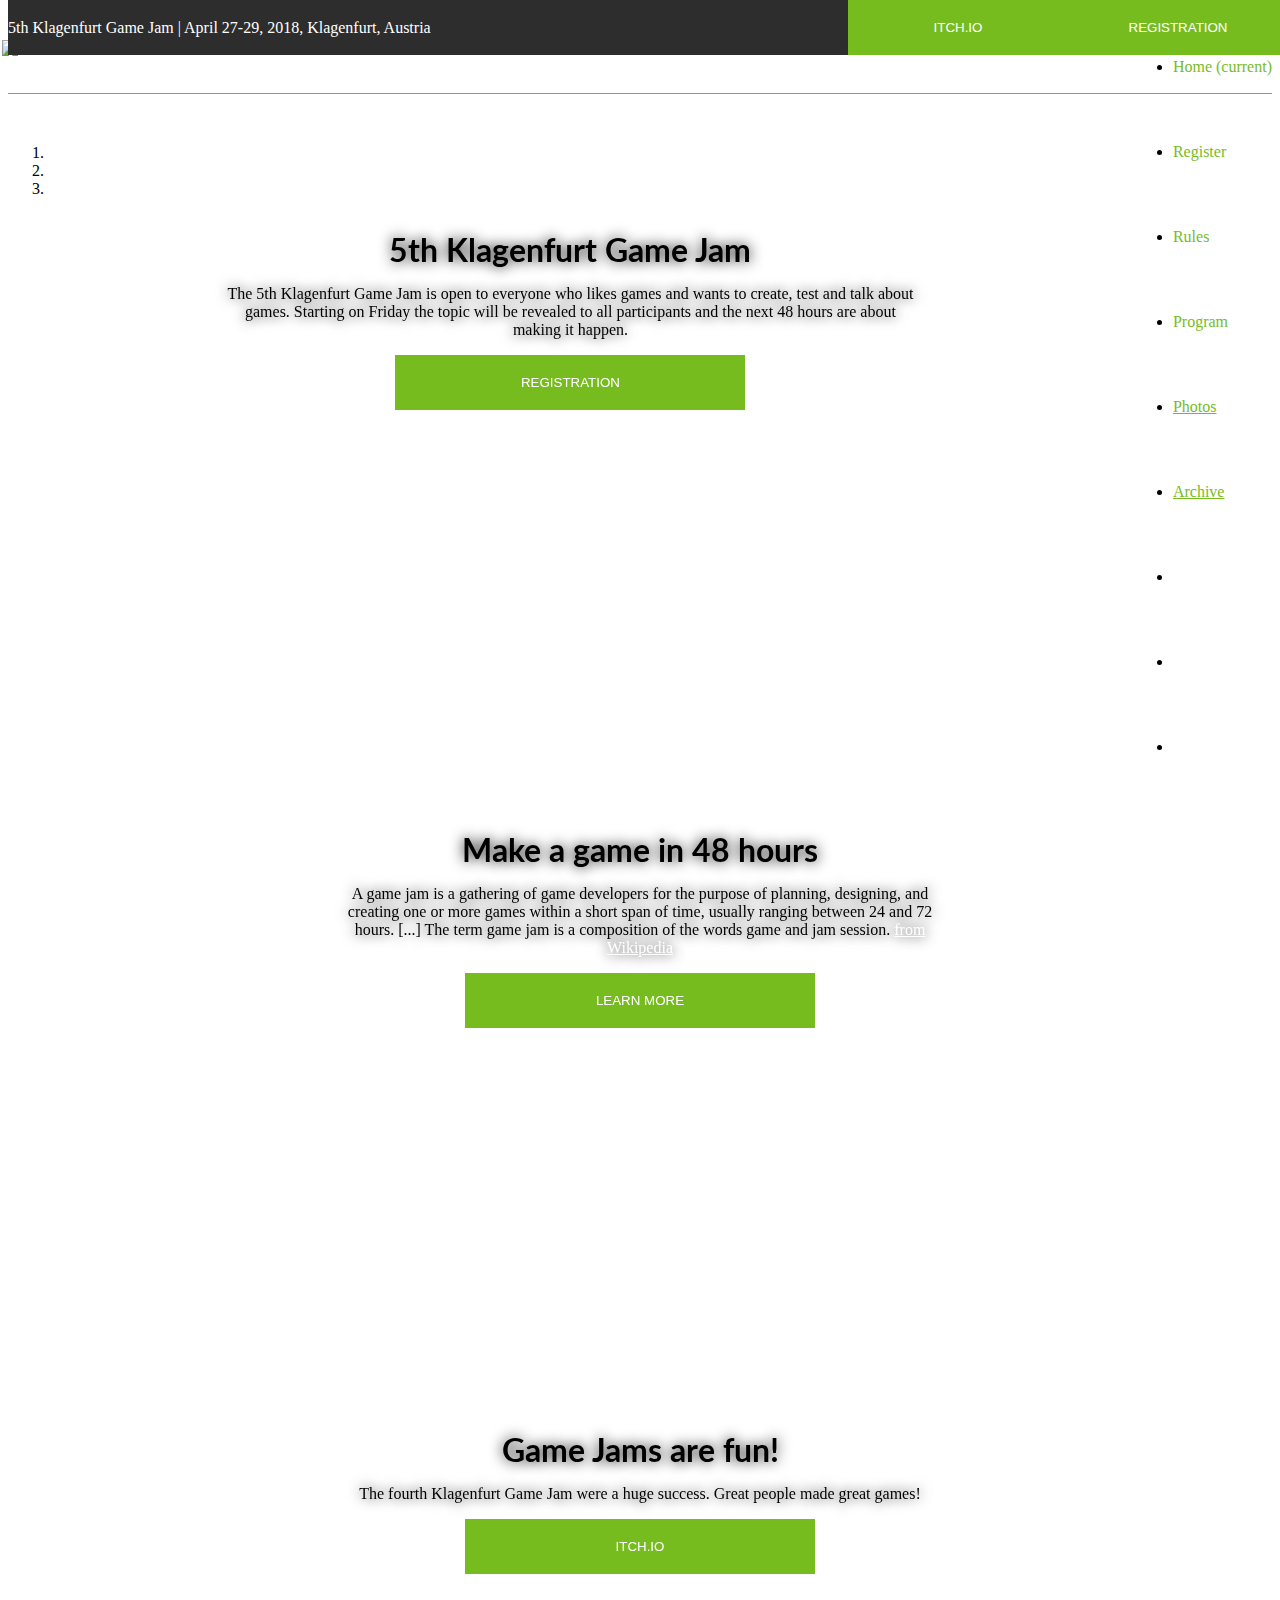
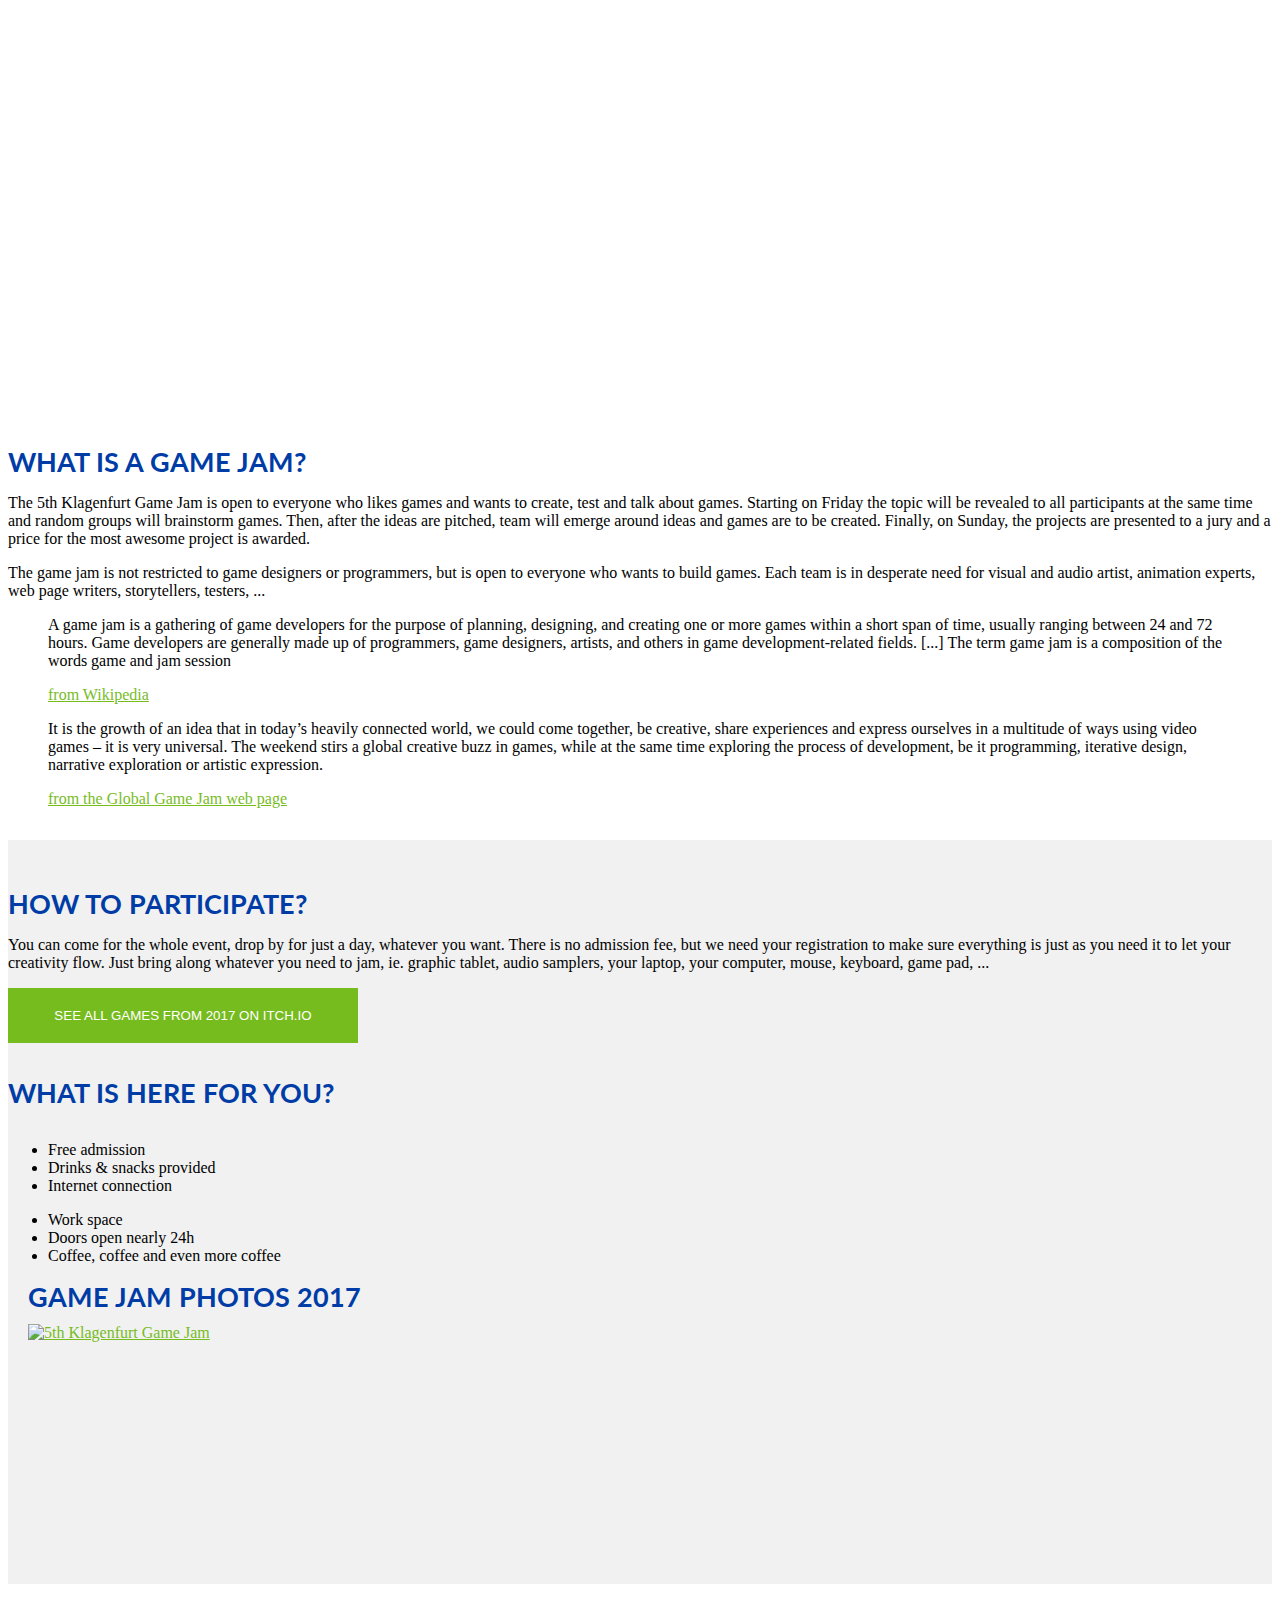
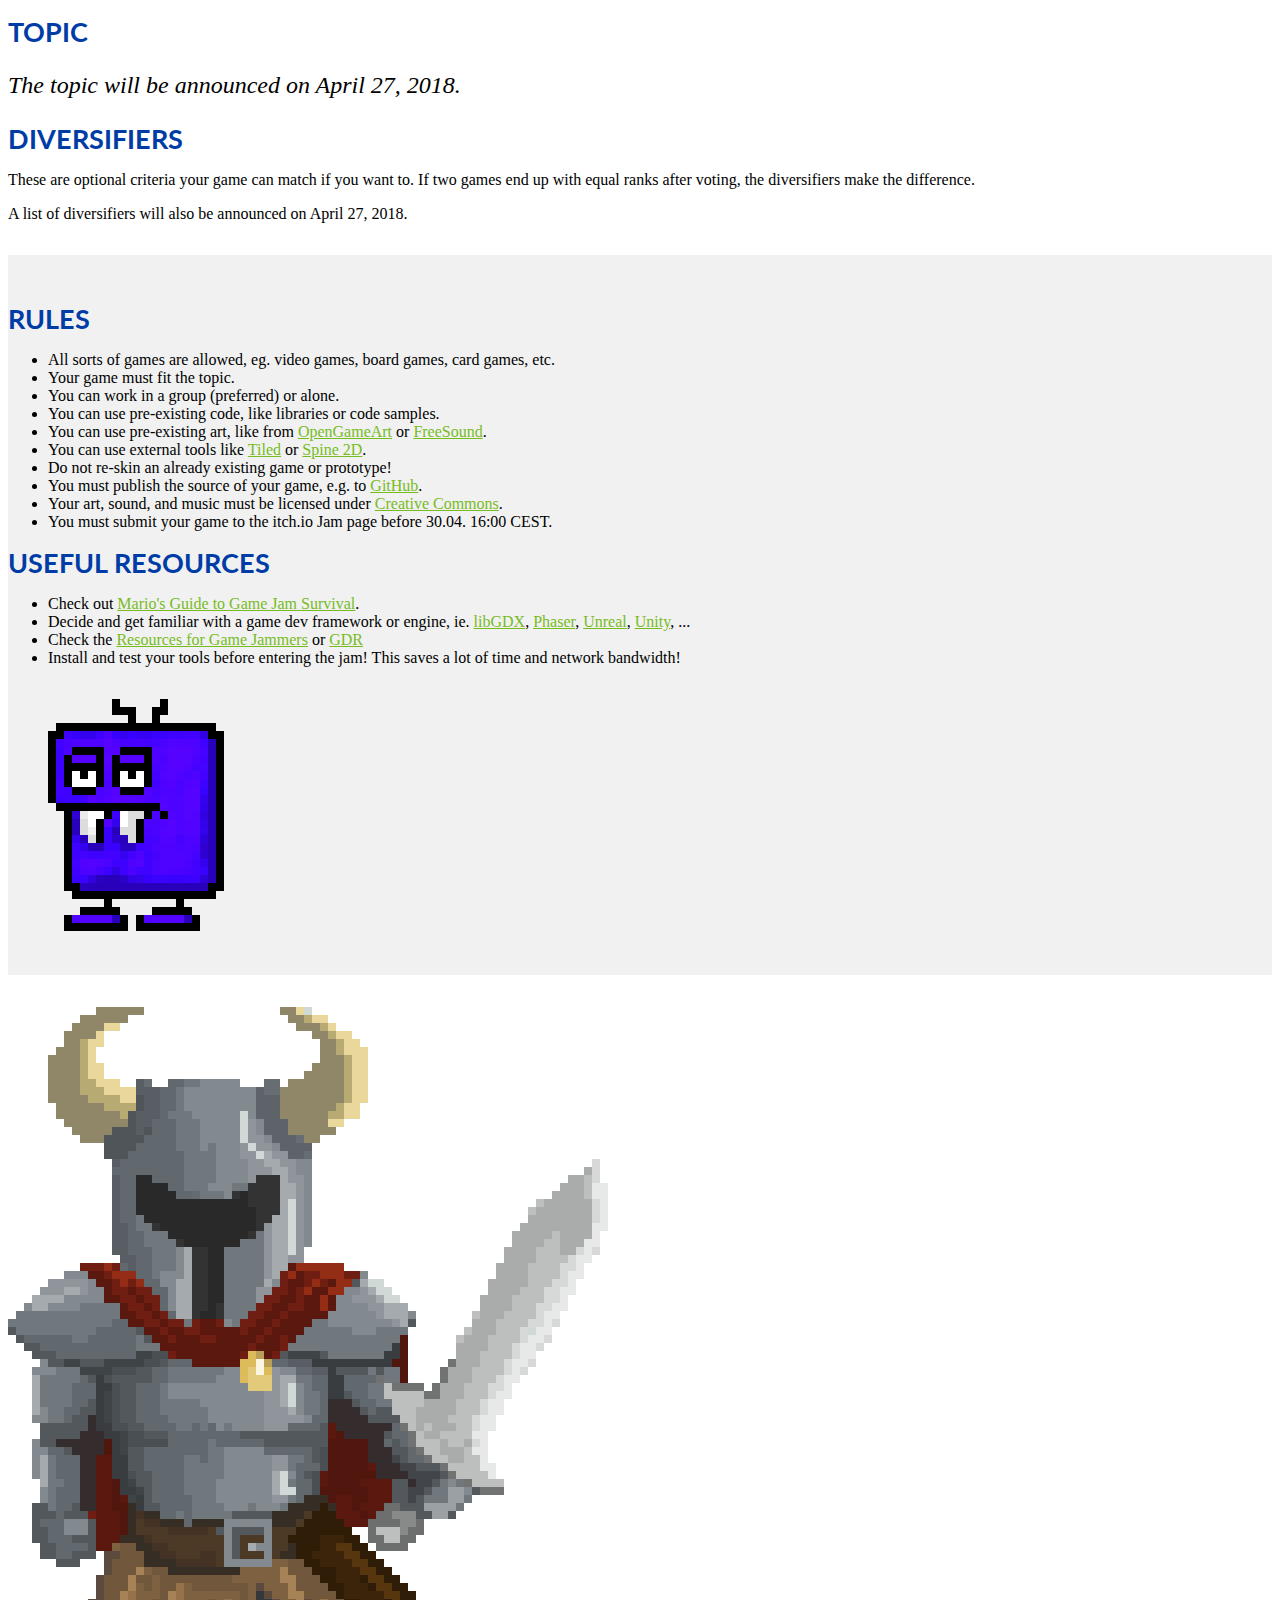
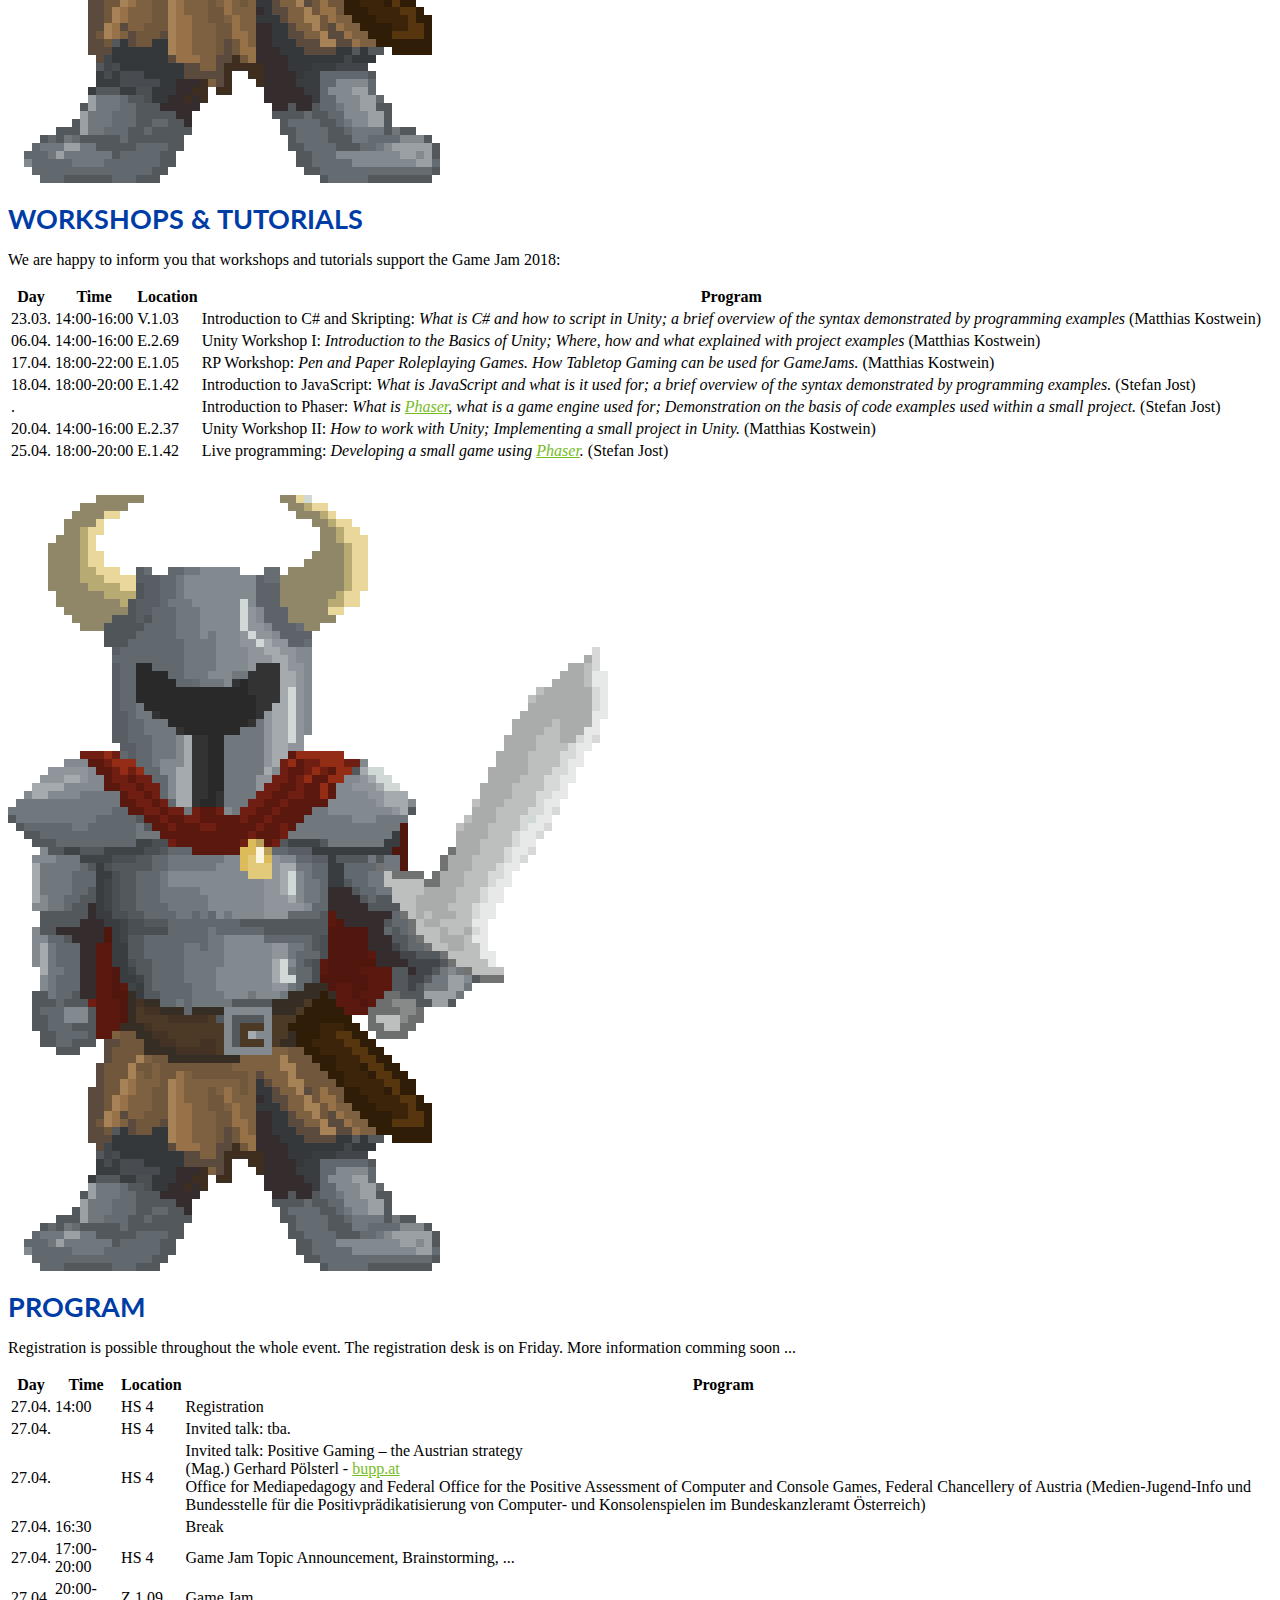
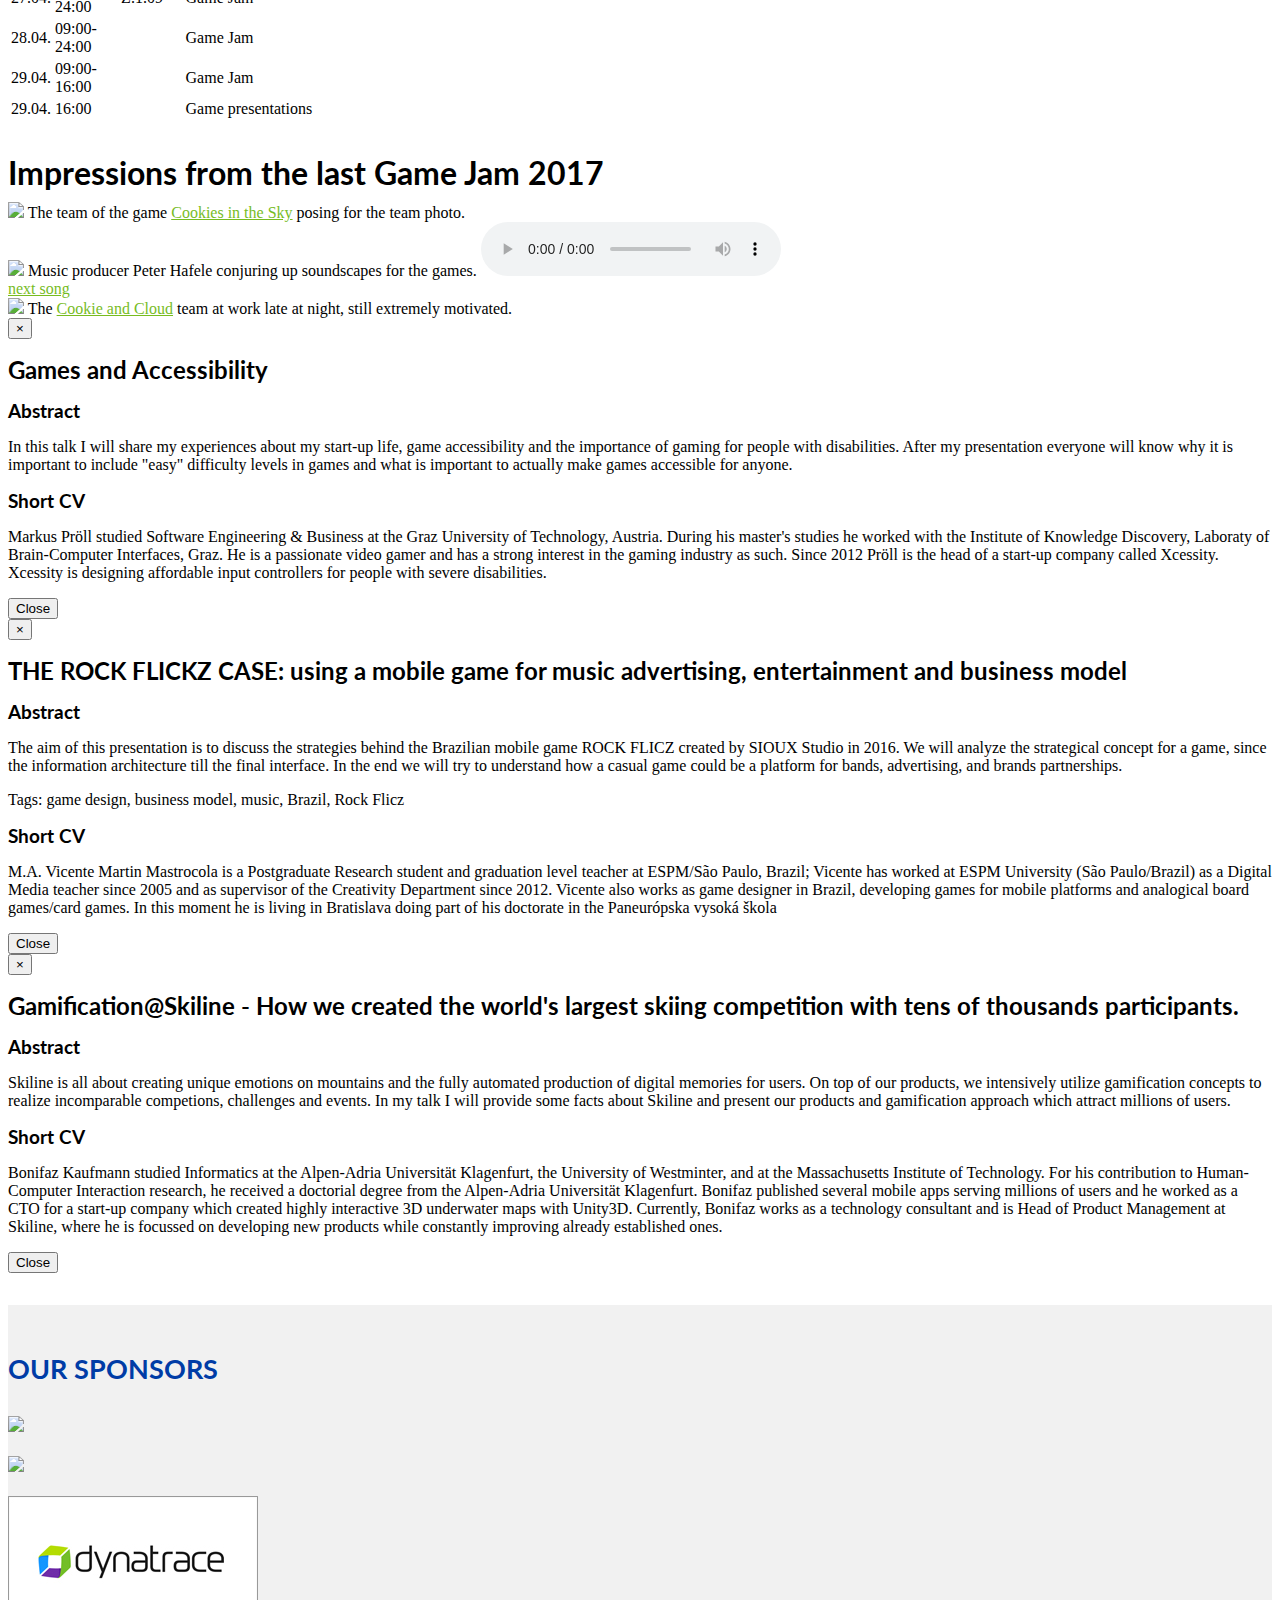
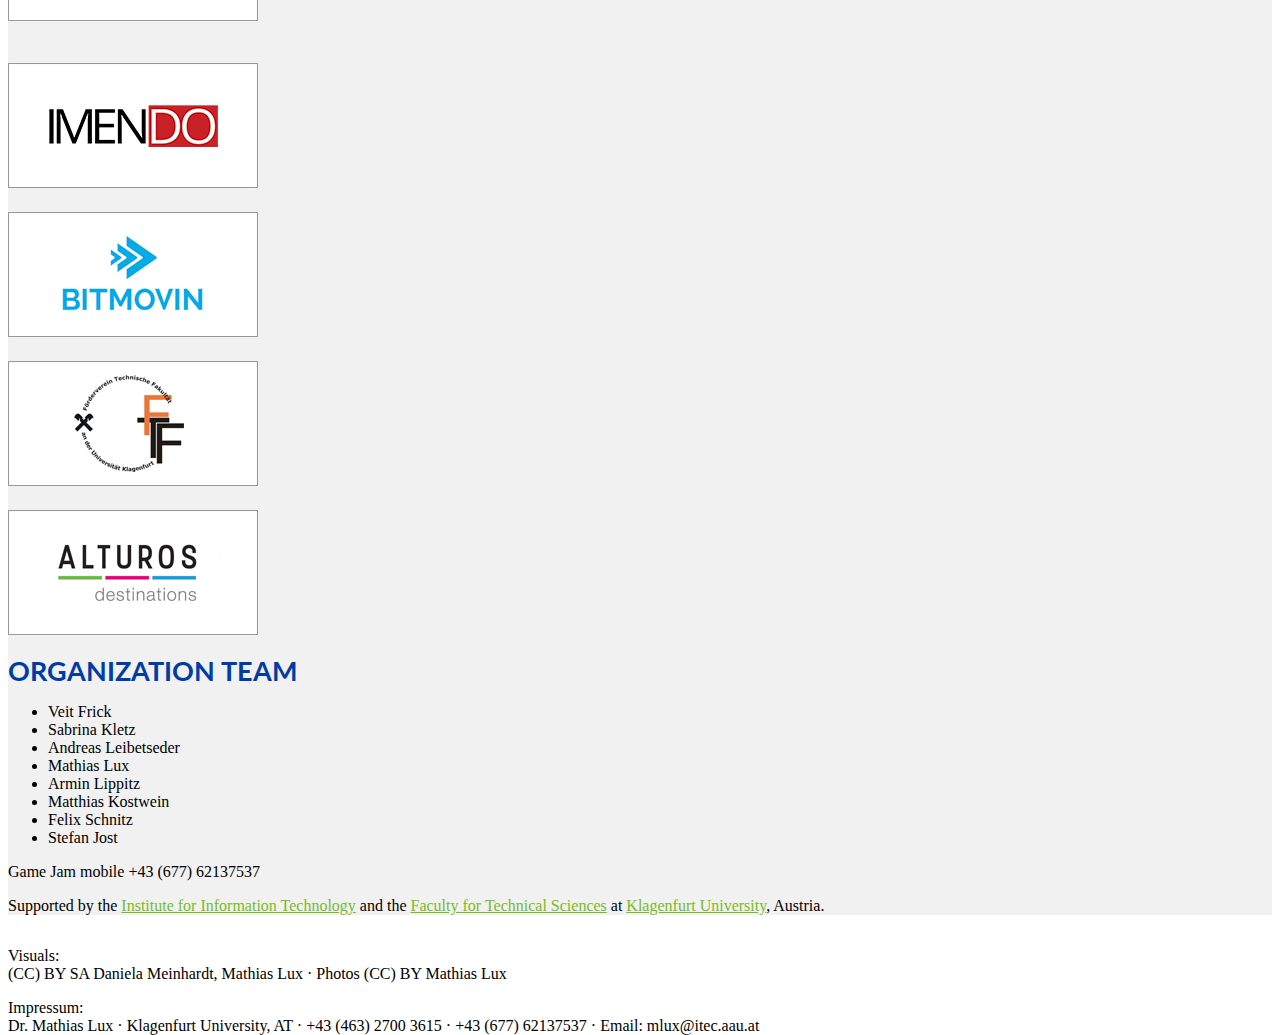
==== commit 71fd445e: "updated talks" ====
--- a/index.html
+++ b/index.html
@@ -621,8 +621,11 @@
                         <td>27.04.</td>
                         <td></td>
                         <td>HS 4</td>
-                        <td>Invited talk: Positive Gaming – the Austrian strategy | (Mag.) Gerhard Pölsterl |
-Office for Mediapedagogy and Federal Office for the Positive Assessment of Computer and Console Games, Federal Chancellery of Austria (Medien-Jugend-Info und Bundesstelle für die Positivprädikatisierung von Computer- und Konsolenspielen im Bundeskanzleramt Österreich) | <a href="http://bupp.at/">bupp.at</a>
+                        <td>Invited talk: Positive Gaming – the Austrian strategy<br/>
+                            (Mag.) Gerhard Pölsterl - <a href="http://bupp.at/">bupp.at</a><div class="small">
+                            Office for Mediapedagogy and Federal Office for the Positive Assessment of Computer and Console Games,
+                            Federal Chancellery of Austria (Medien-Jugend-Info und Bundesstelle für die Positivprädikatisierung von Computer- und Konsolenspielen im Bundeskanzleramt Österreich)
+                            </div>
                         </td>
                         <td> </td>
                     </tr>
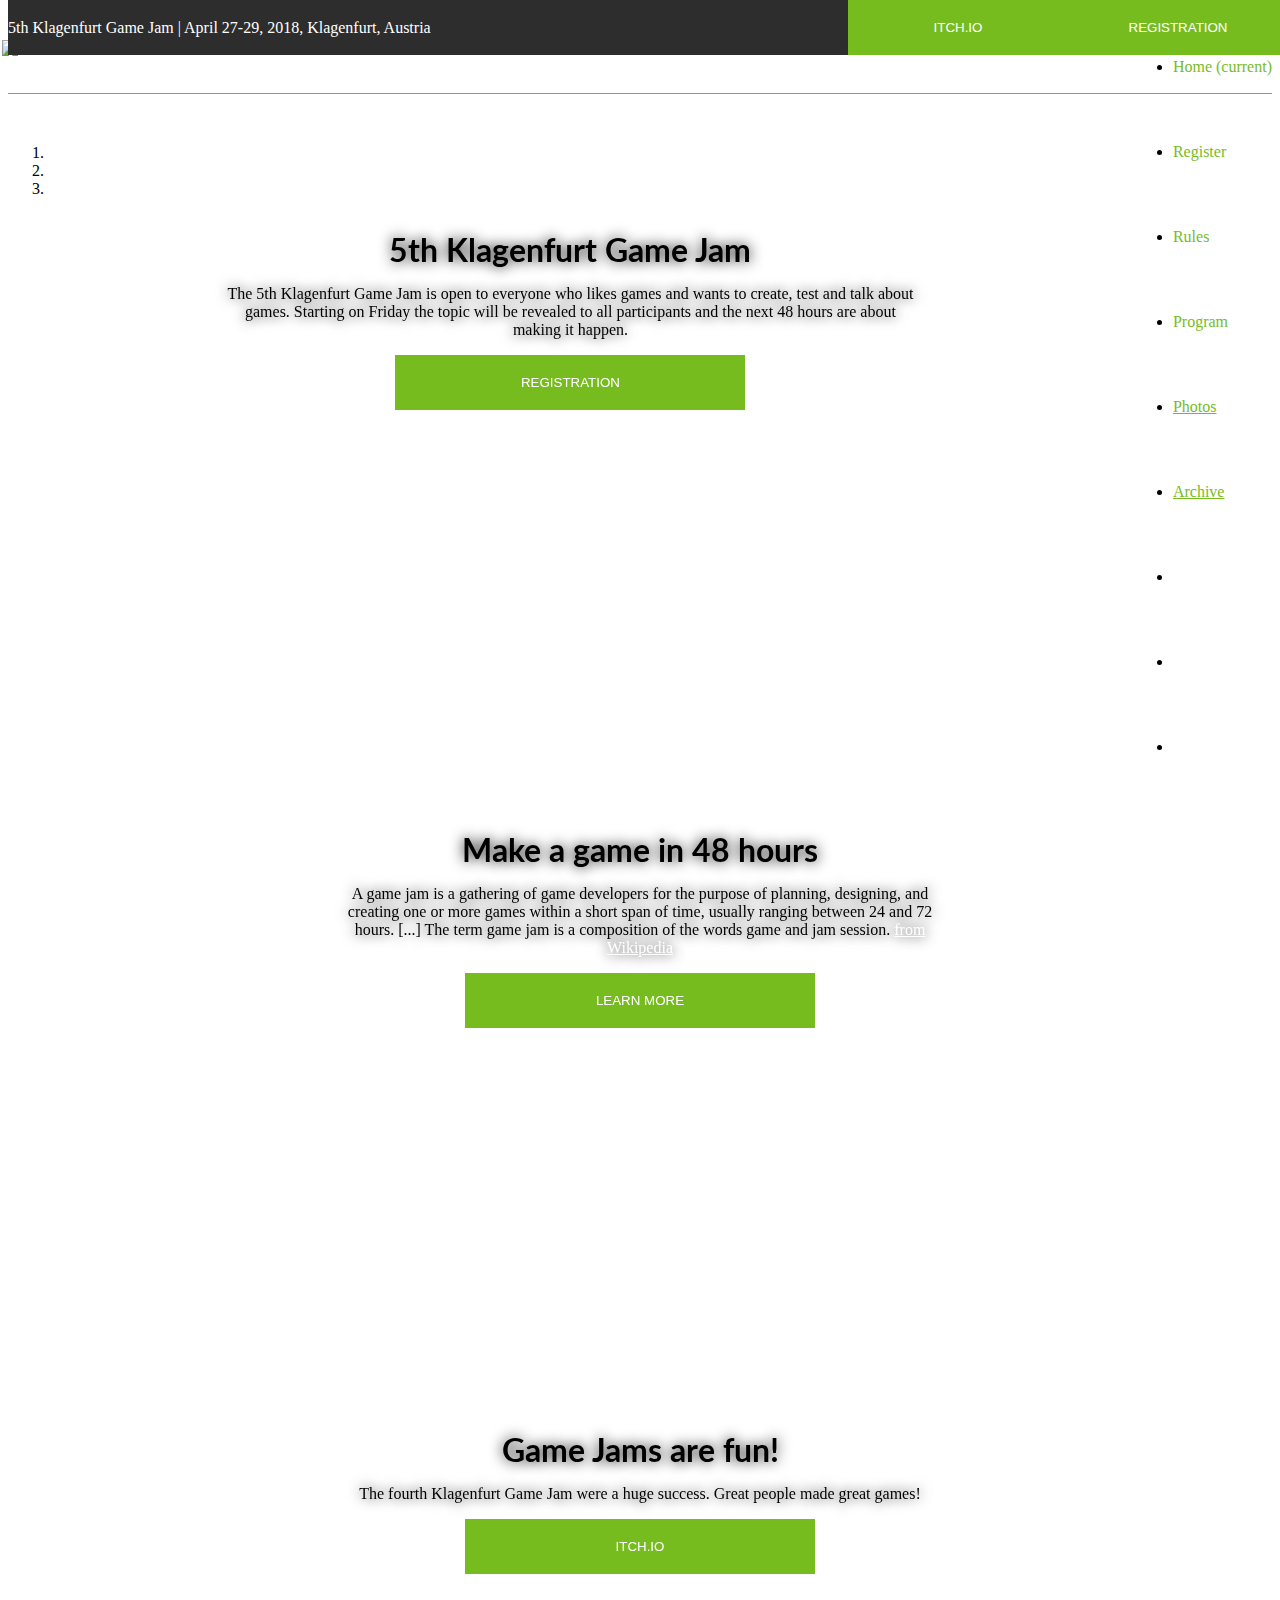
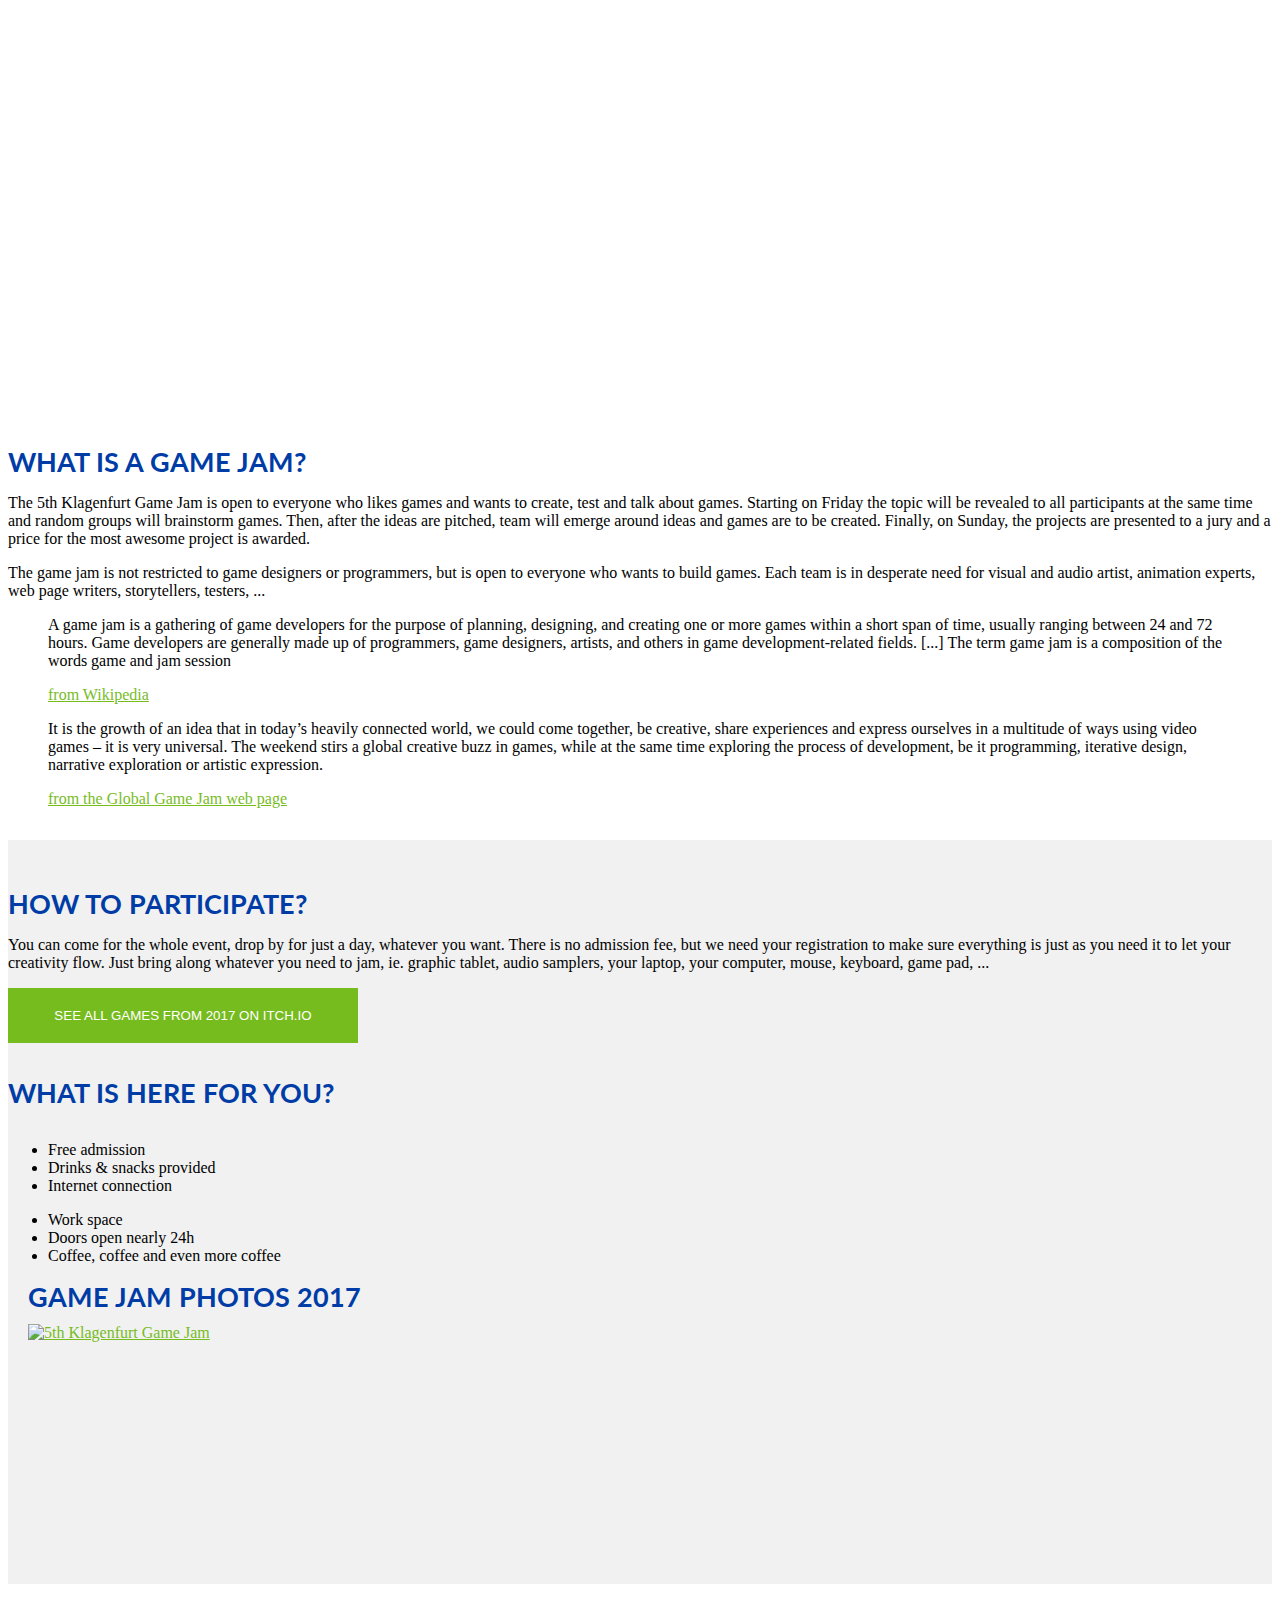
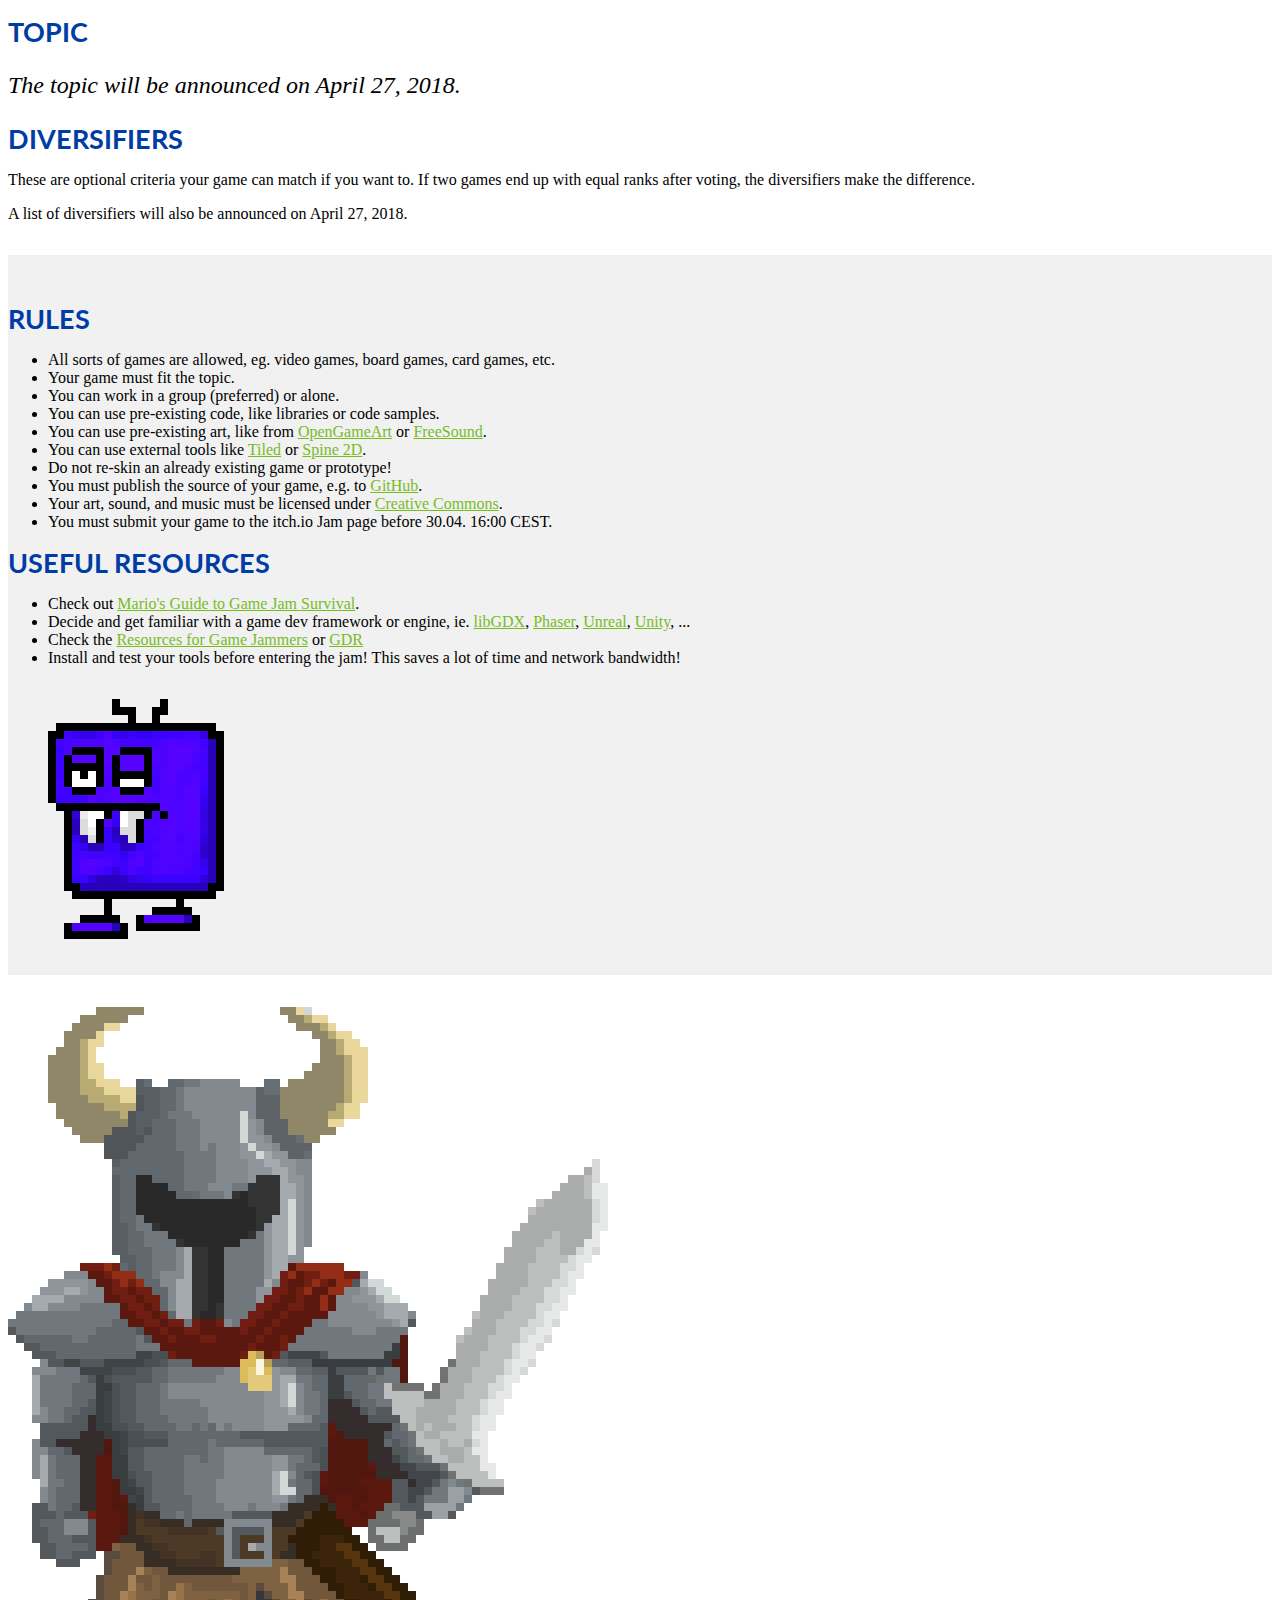
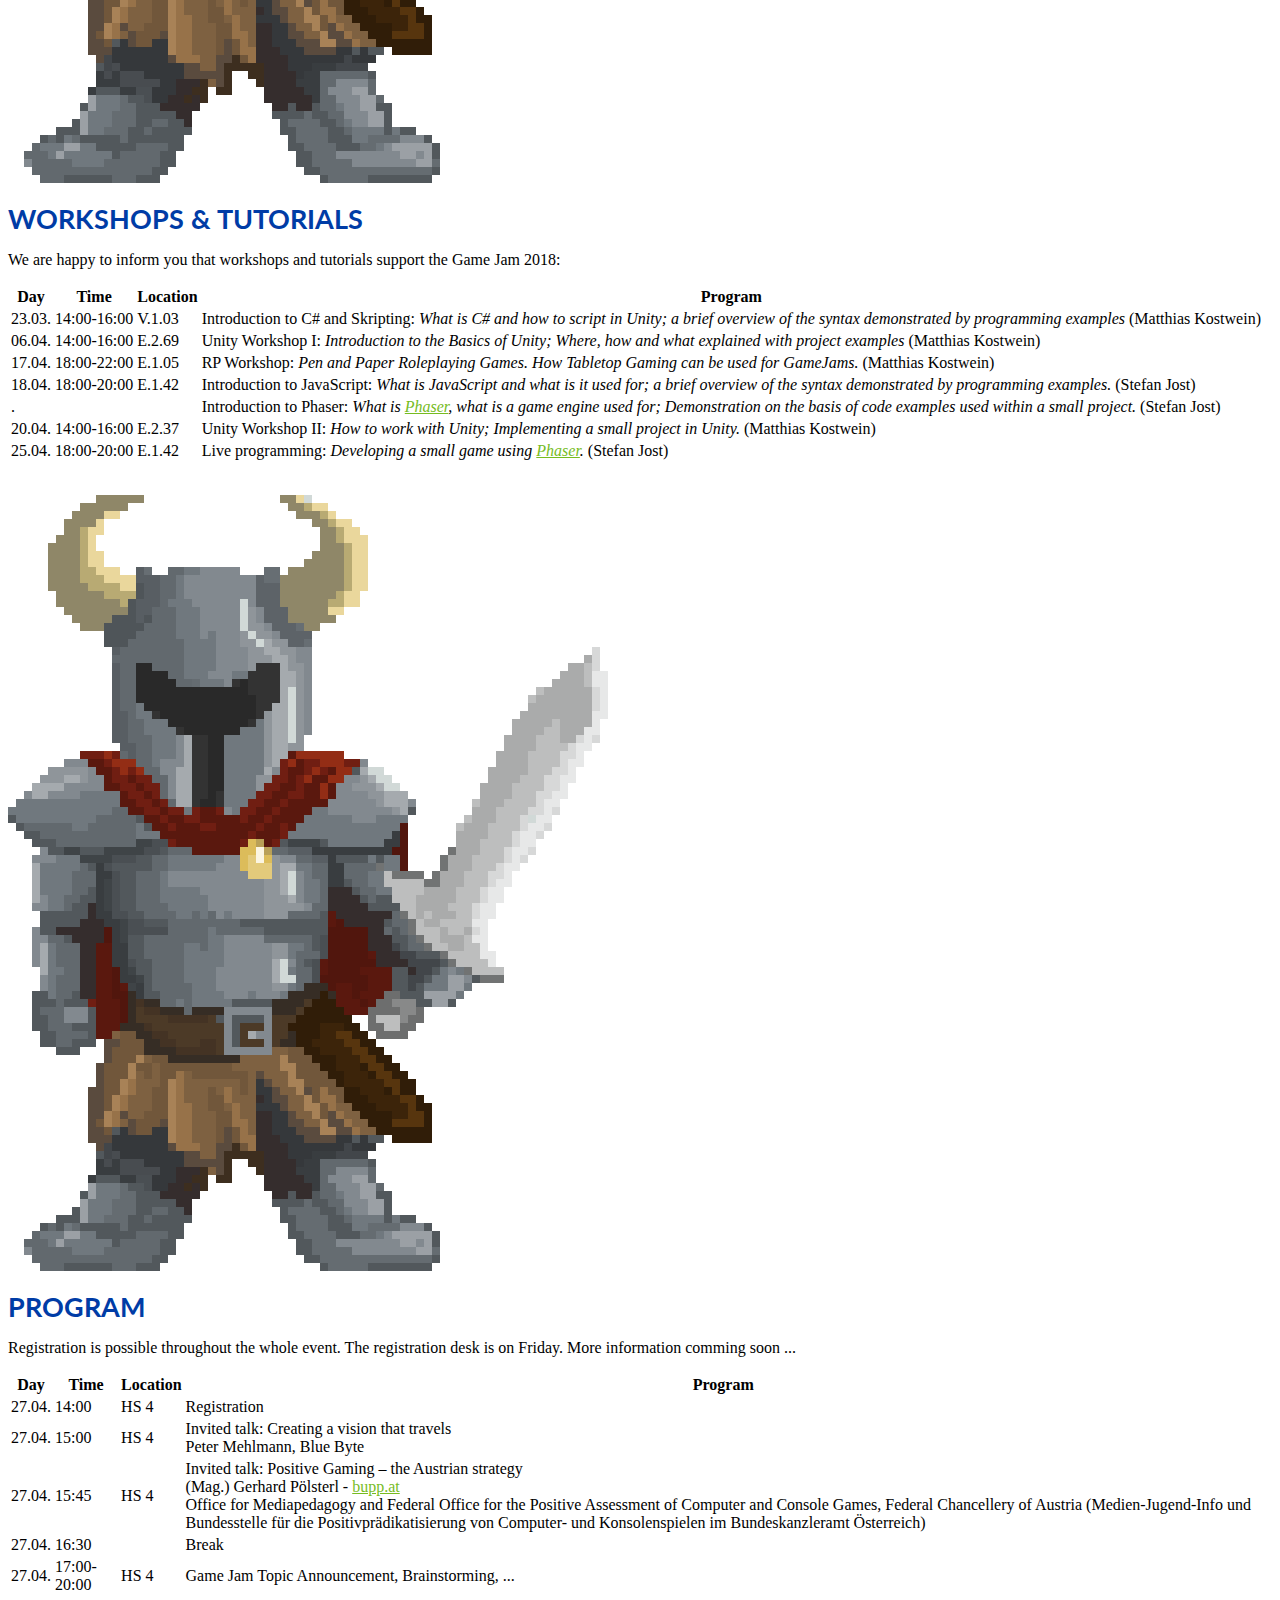
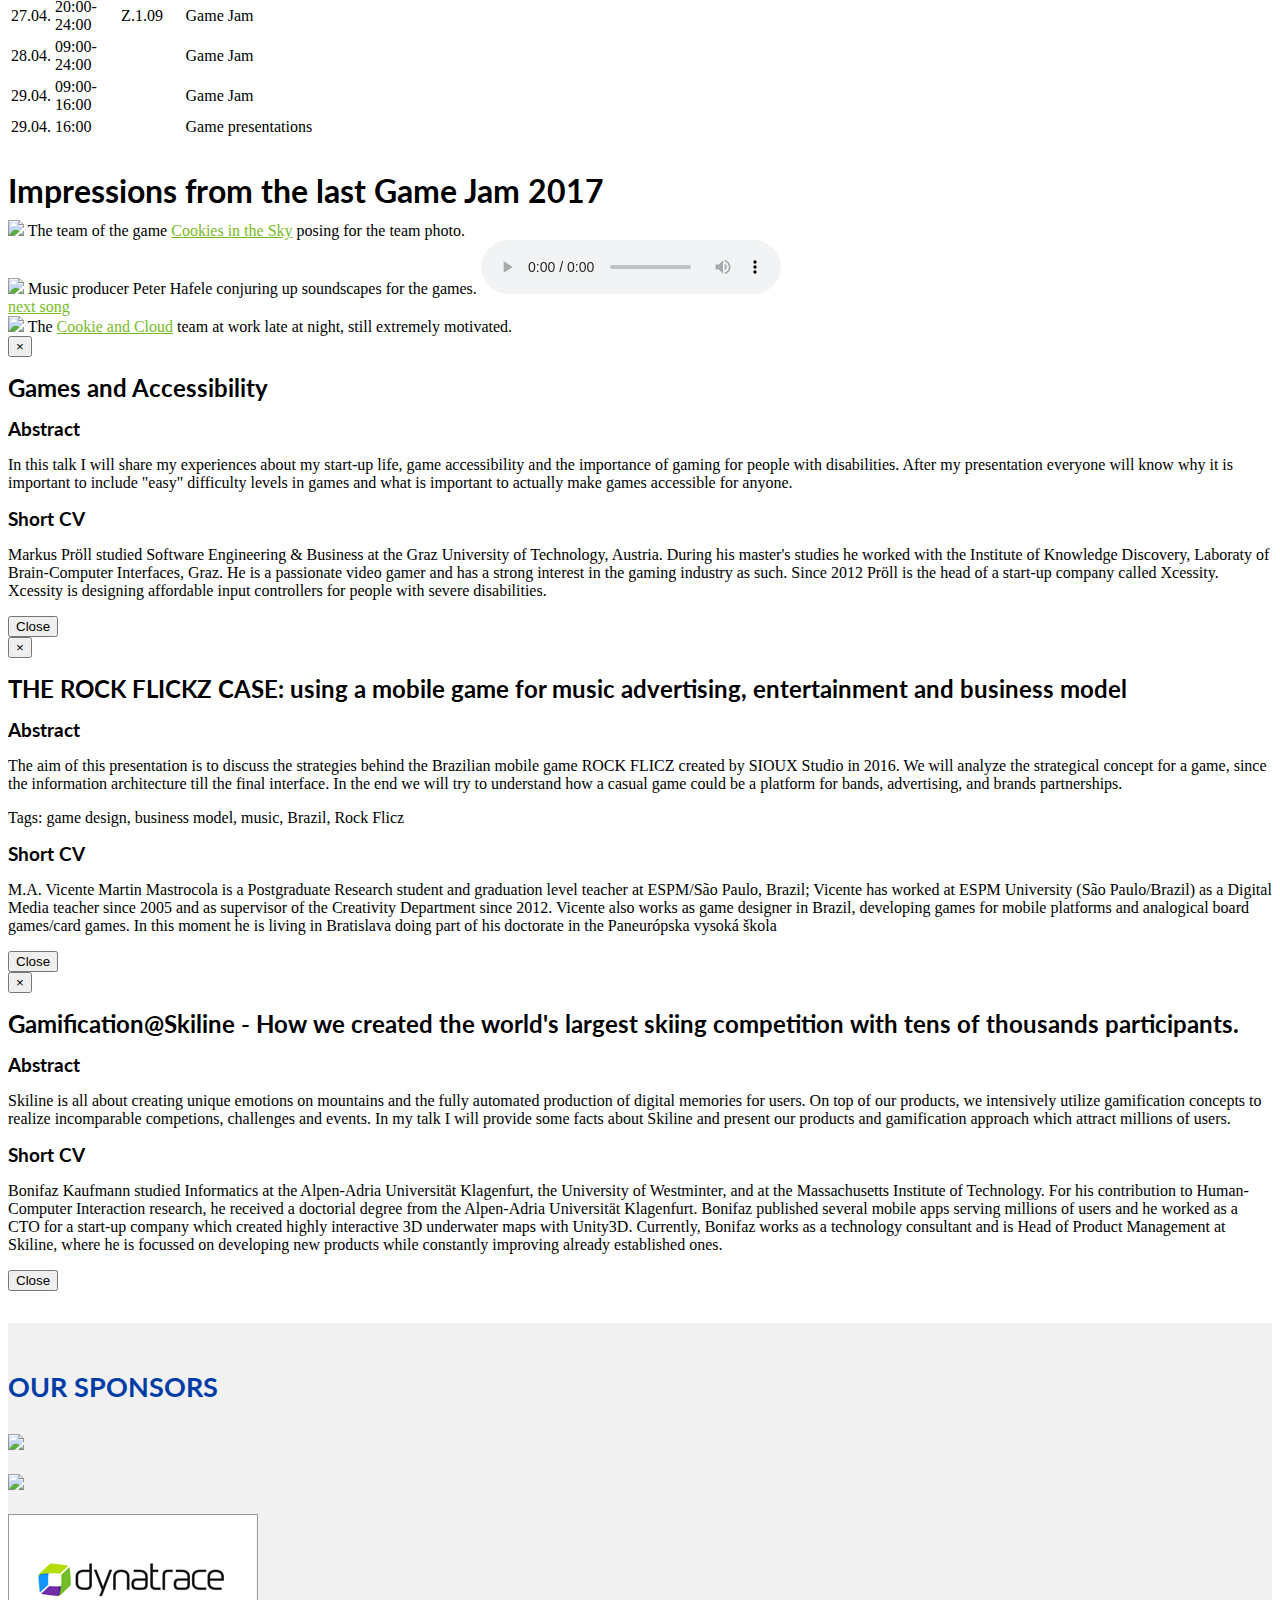
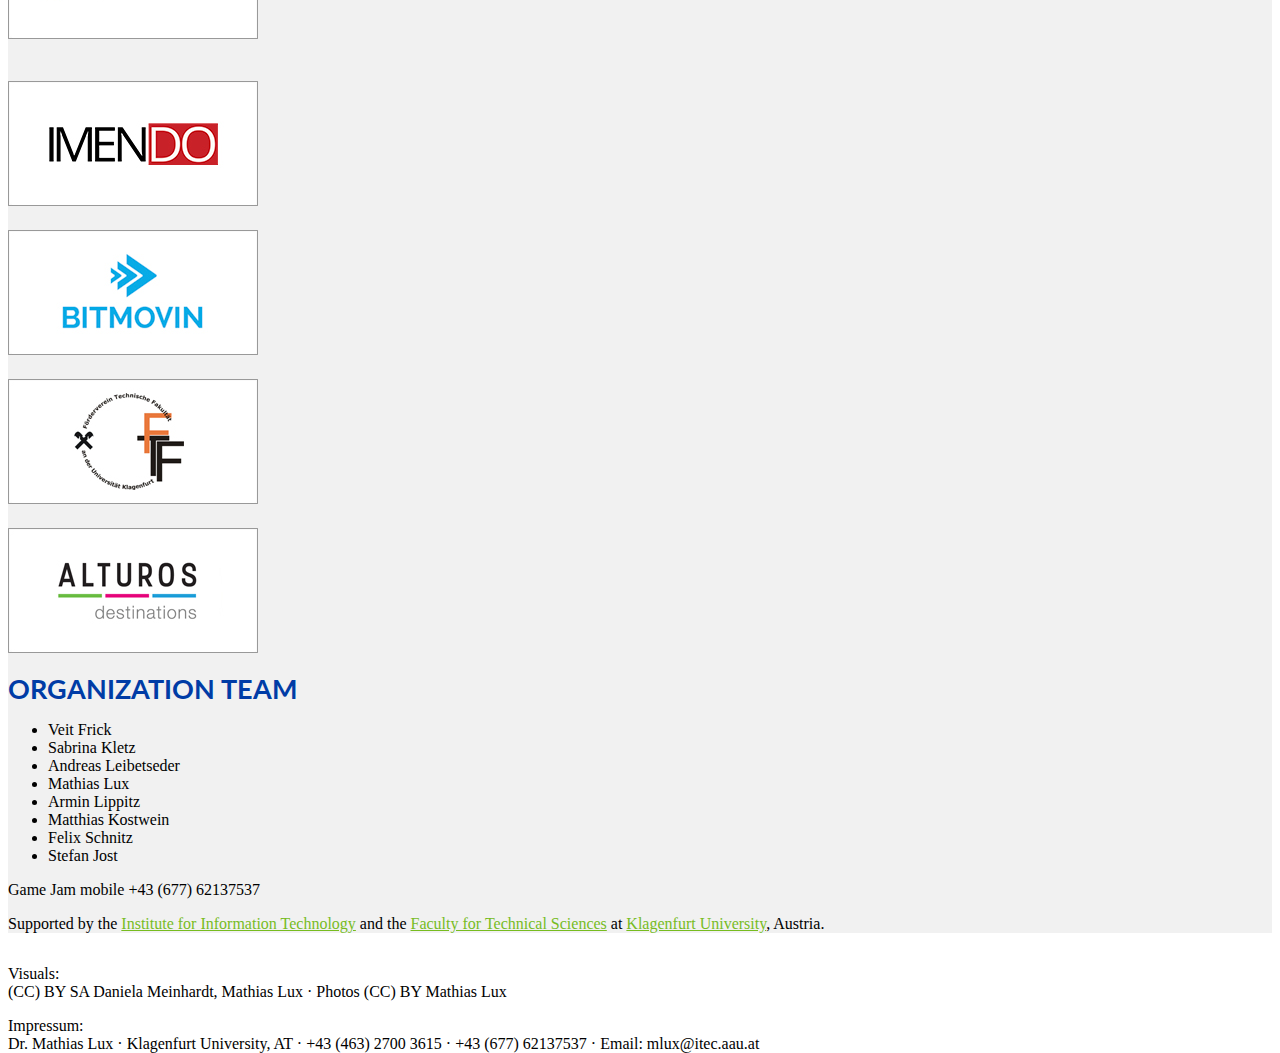
==== commit 759598b1: "Updated talks" ====
--- a/index.html
+++ b/index.html
@@ -611,15 +611,16 @@
                     </tr>
                     <tr>
                         <td>27.04.</td>
-                        <td></td>
+                        <td>15:00</td>
                         <td>HS 4</td>
-                        <td>Invited talk: tba.
+                        <td>Invited talk: Creating a vision that travels <br/>
+                            Peter Mehlmann, Blue Byte
                         </td>
                         <td> </td>
                     </tr>
                     <tr>
                         <td>27.04.</td>
-                        <td></td>
+                        <td>15:45</td>
                         <td>HS 4</td>
                         <td>Invited talk: Positive Gaming – the Austrian strategy<br/>
                             (Mag.) Gerhard Pölsterl - <a href="http://bupp.at/">bupp.at</a><div class="small">
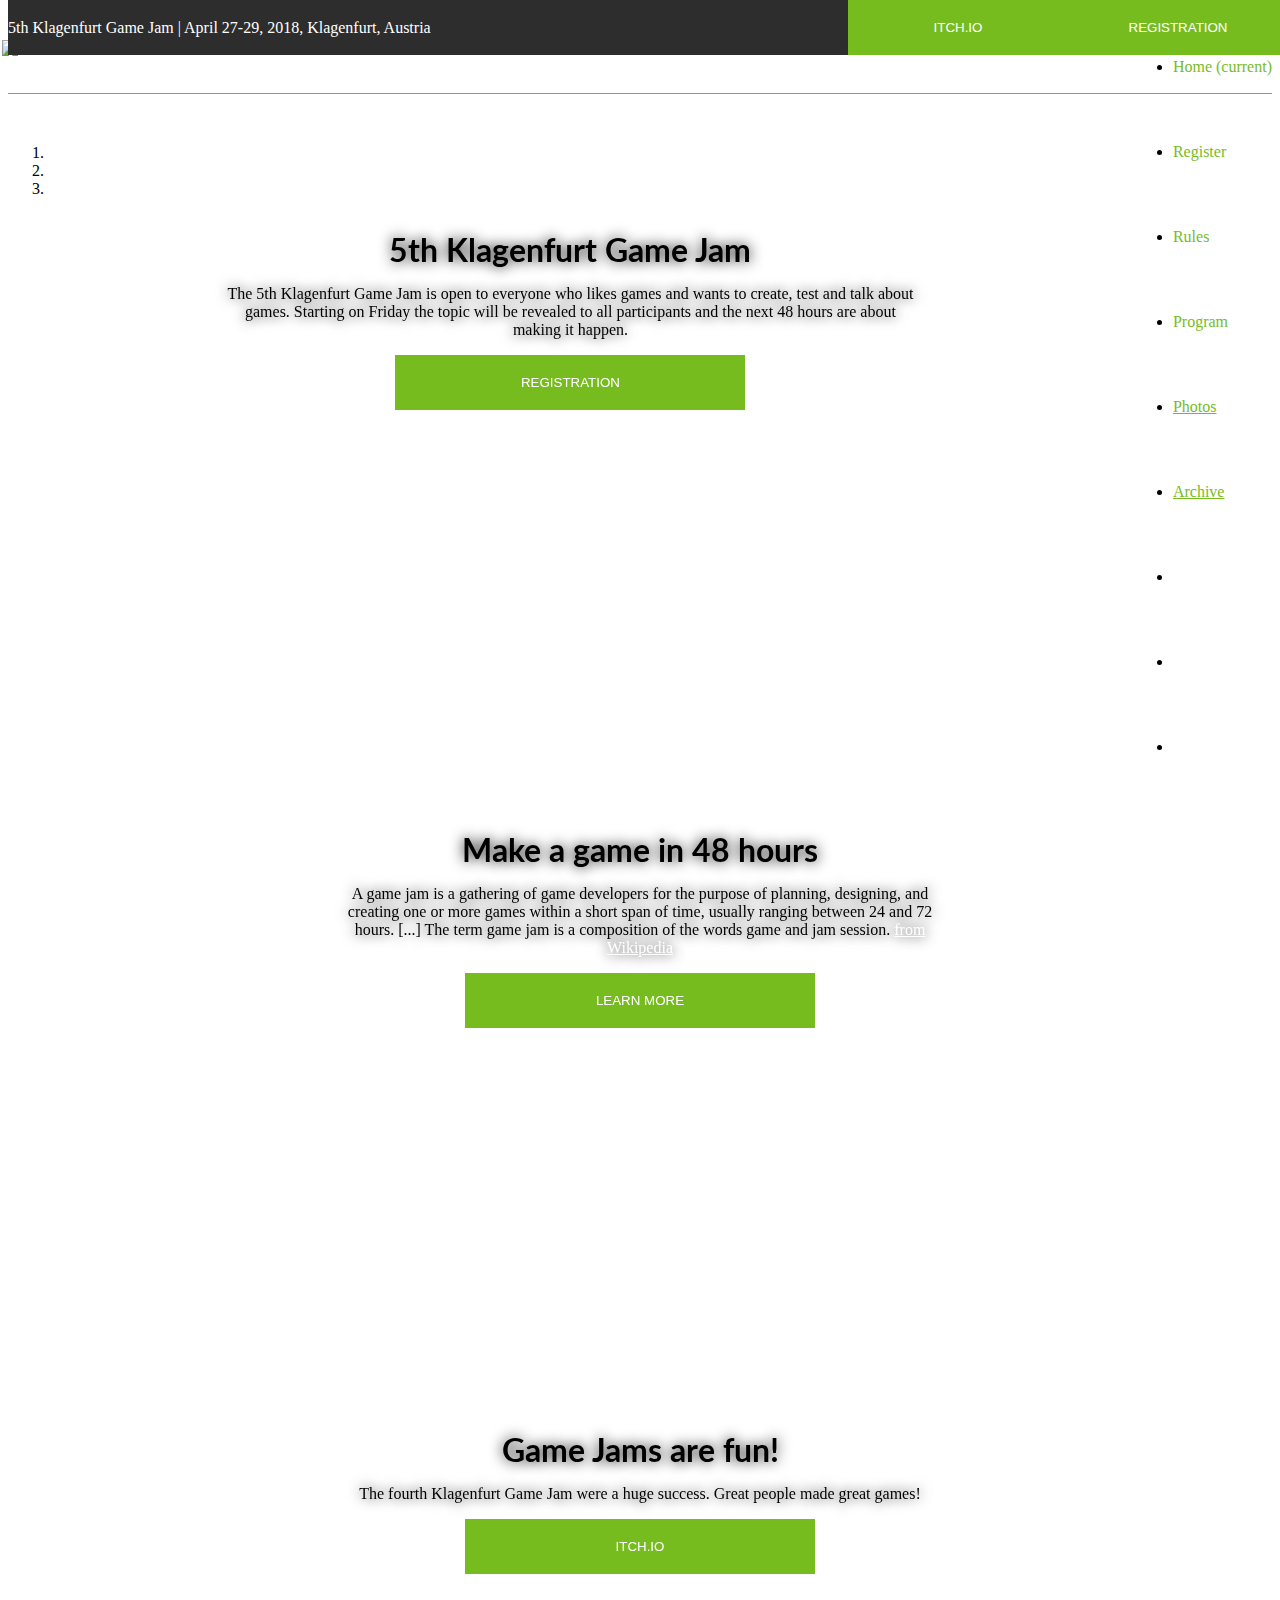
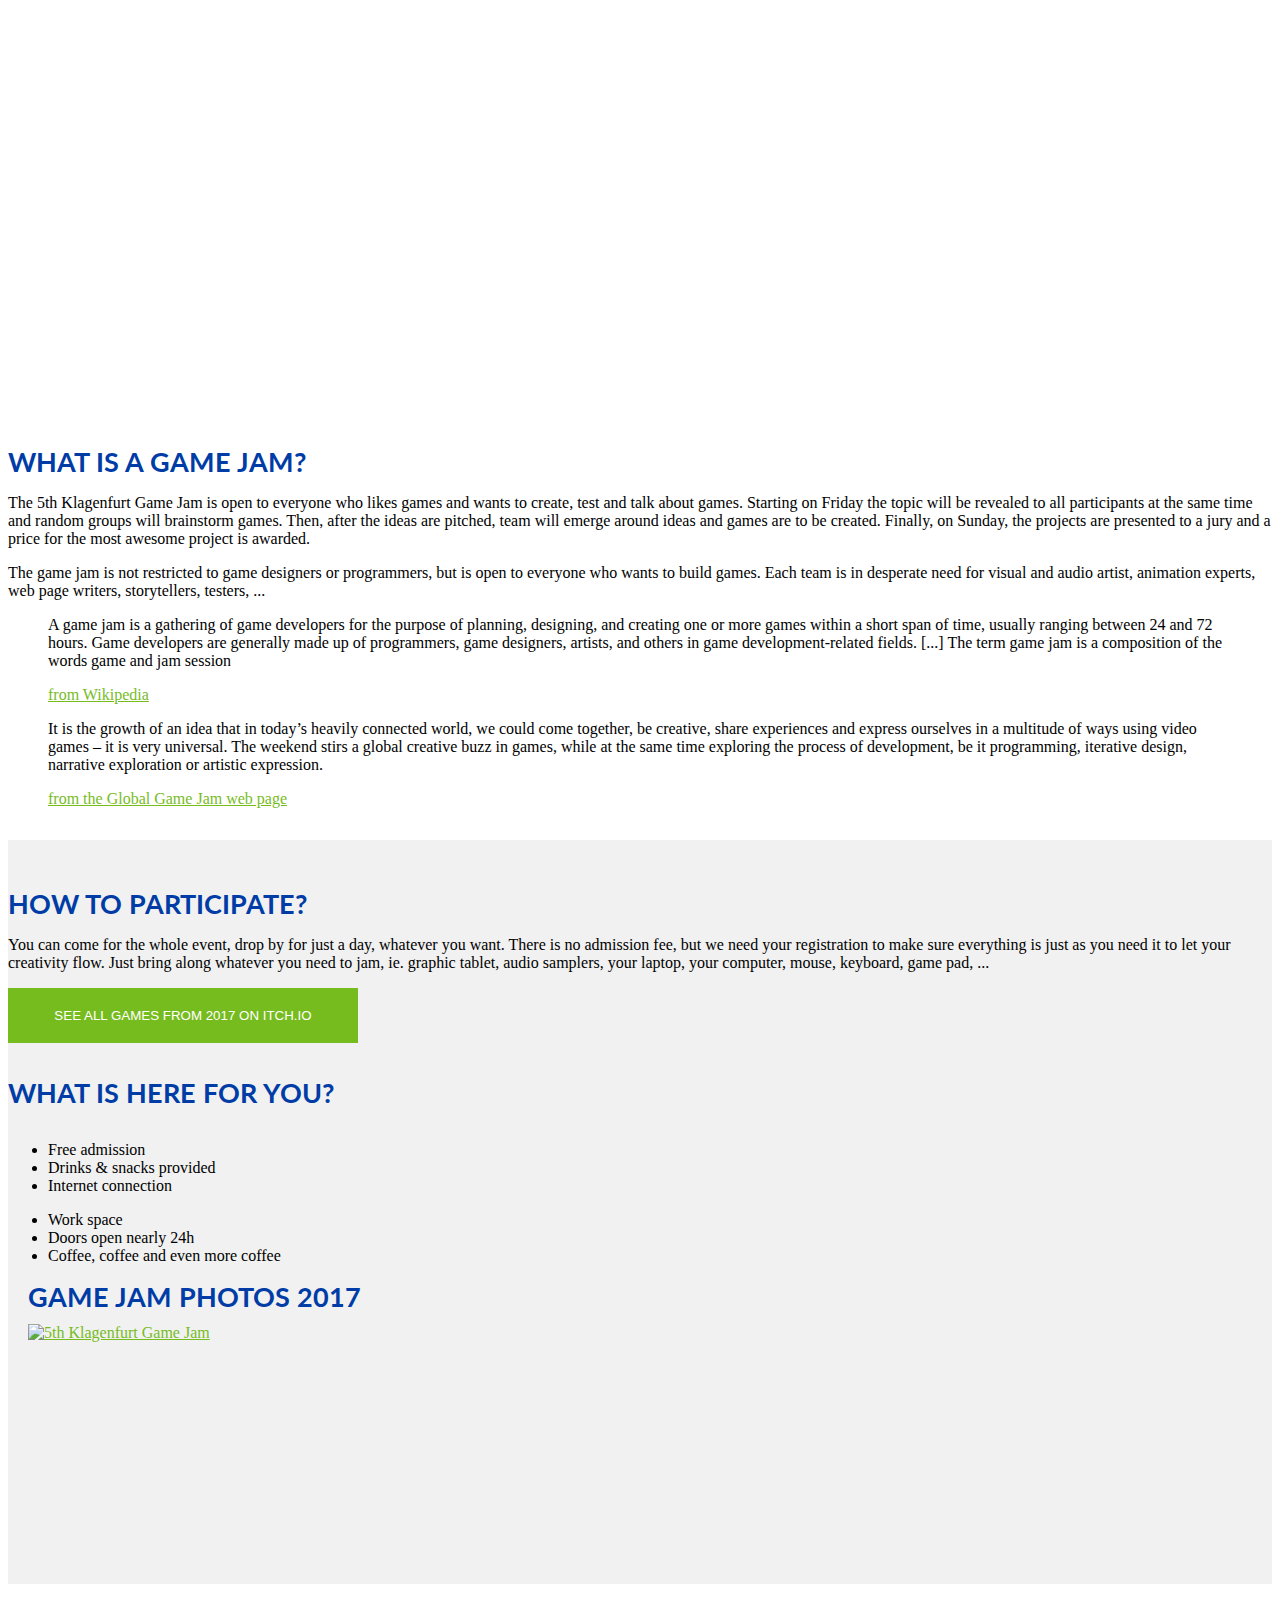
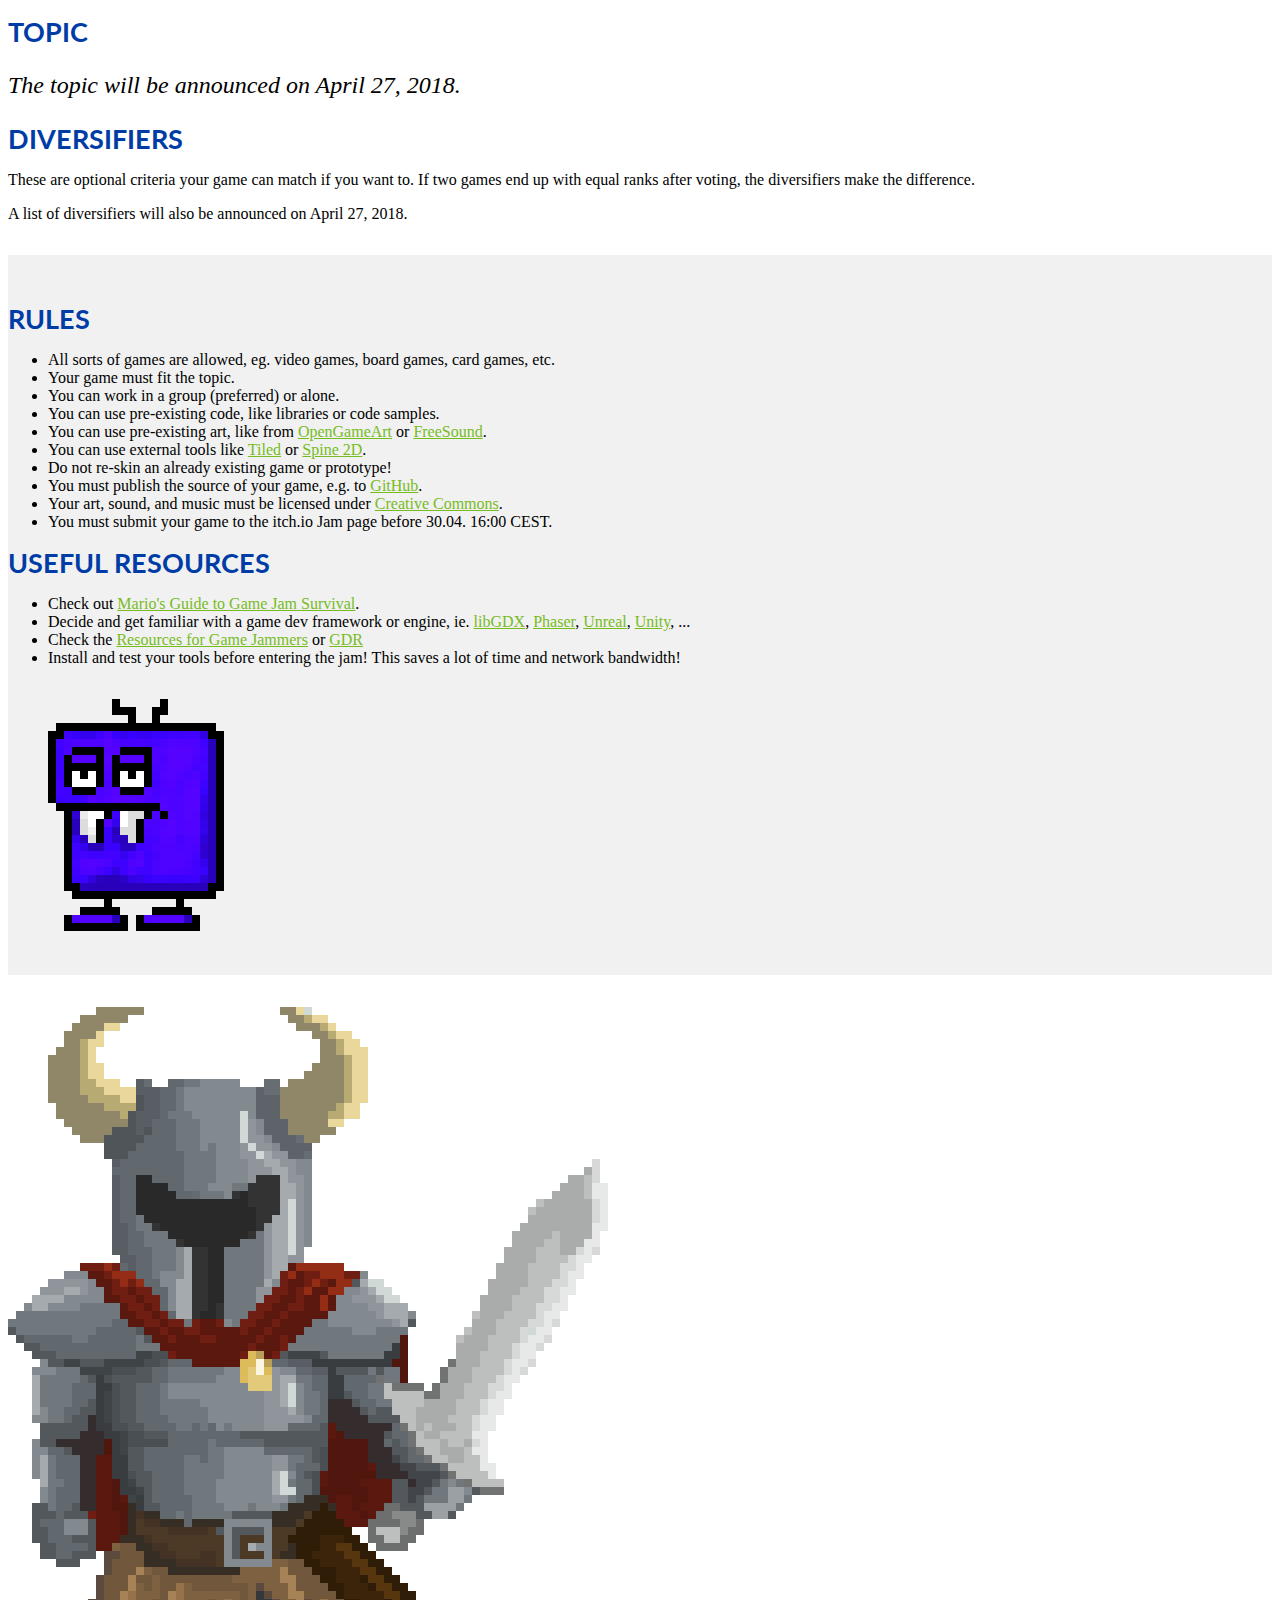
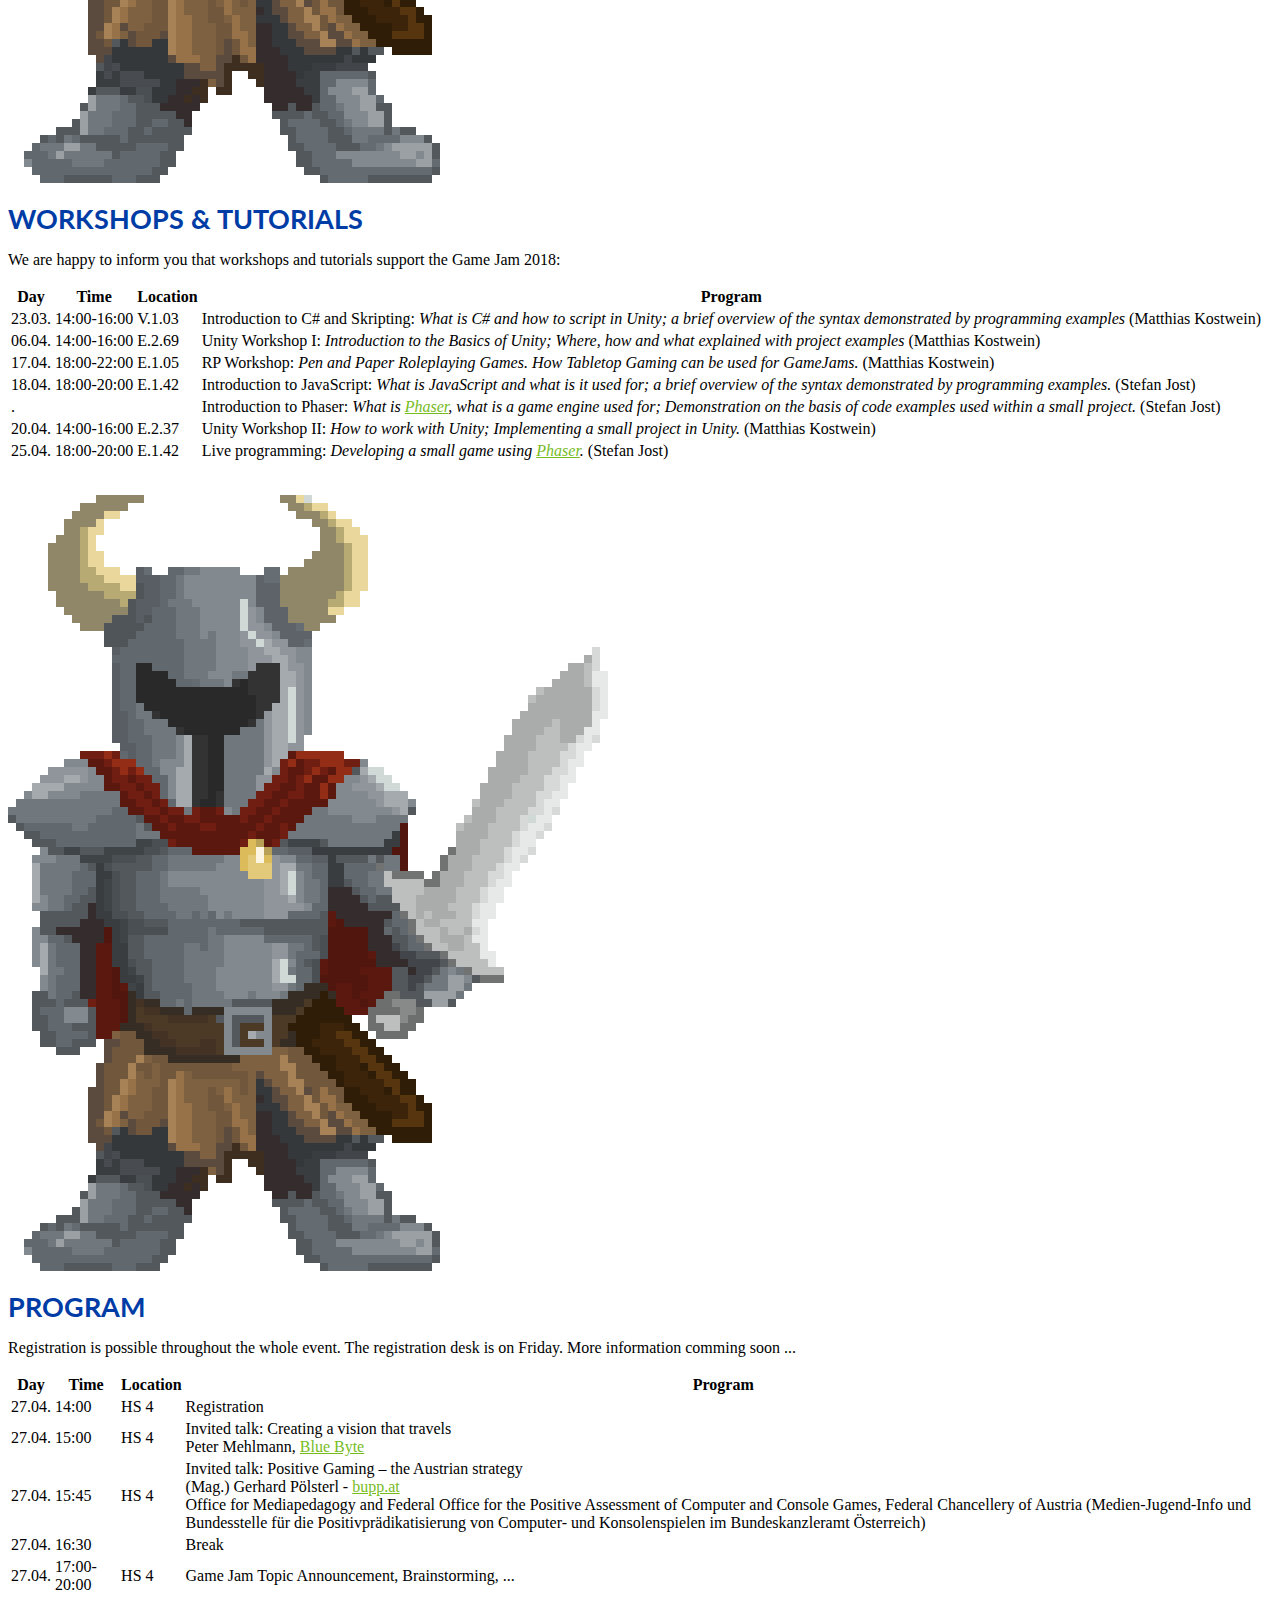
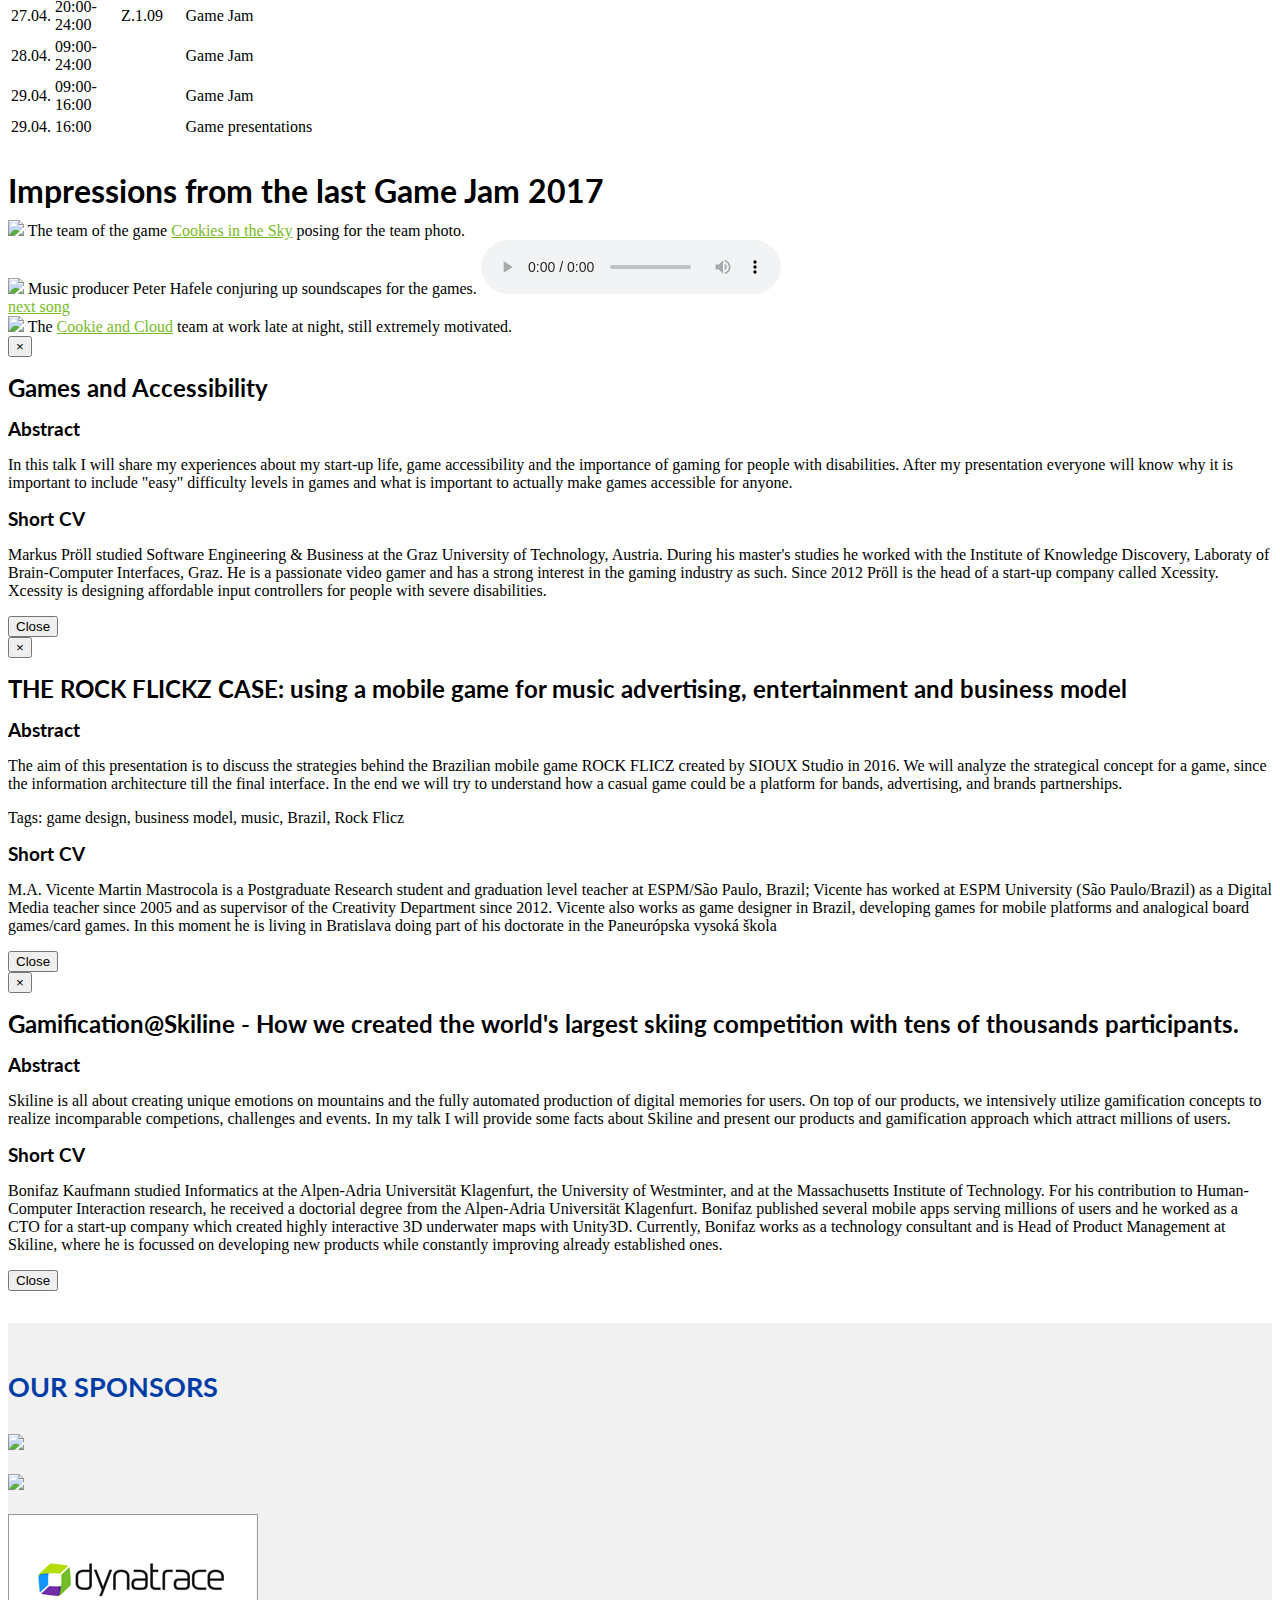
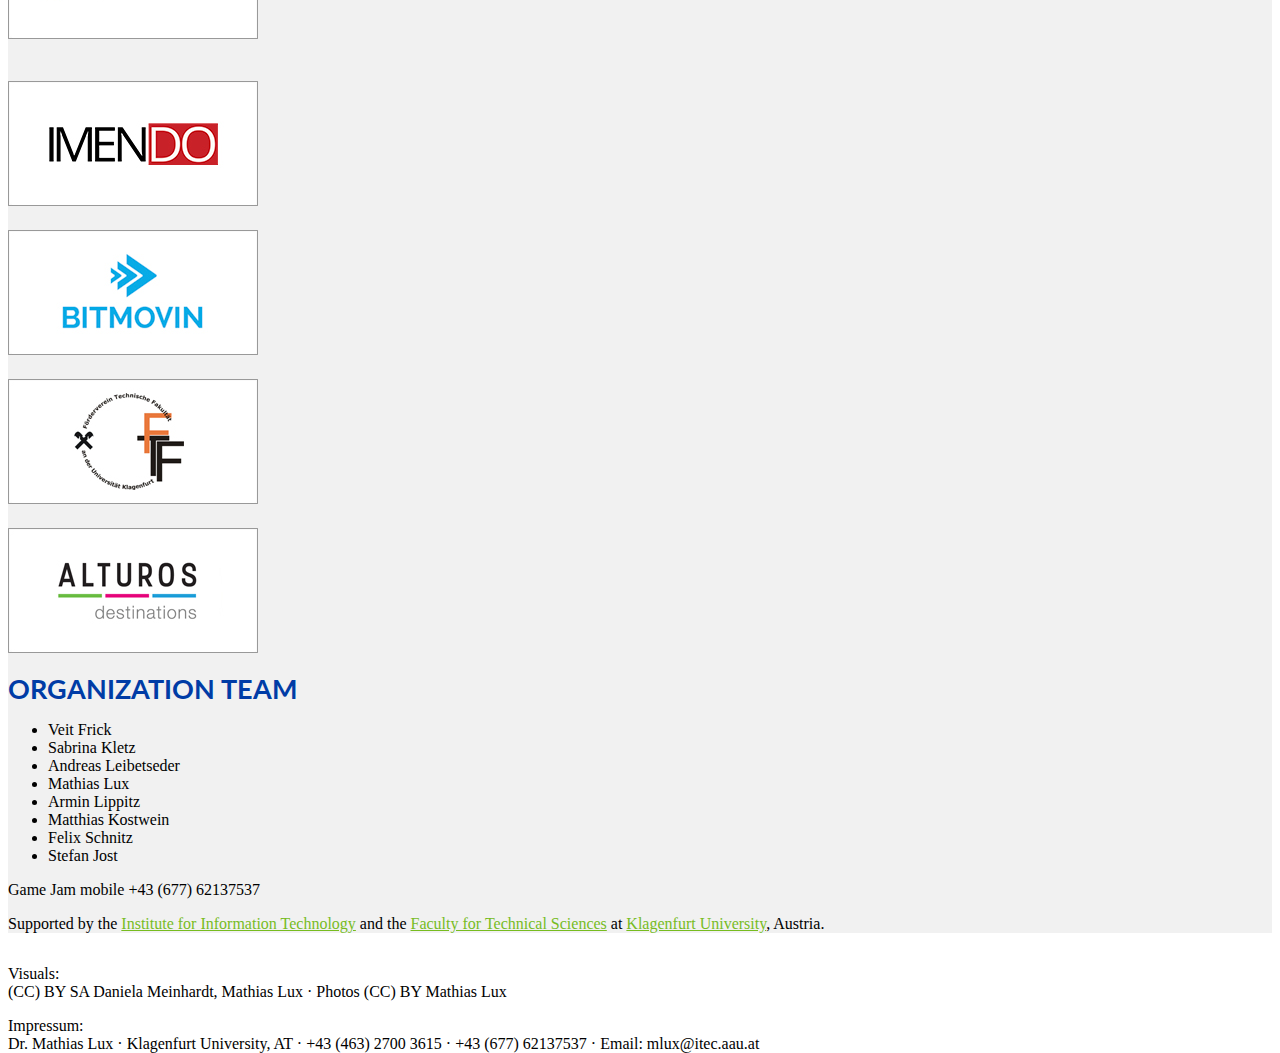
==== commit f6c83bb7: "Update link for the talks" ====
--- a/index.html
+++ b/index.html
@@ -614,7 +614,7 @@
                         <td>15:00</td>
                         <td>HS 4</td>
                         <td>Invited talk: Creating a vision that travels <br/>
-                            Peter Mehlmann, Blue Byte
+                            Peter Mehlmann, <a href="http://www.bluebyte.com/de">Blue Byte</a>
                         </td>
                         <td> </td>
                     </tr>
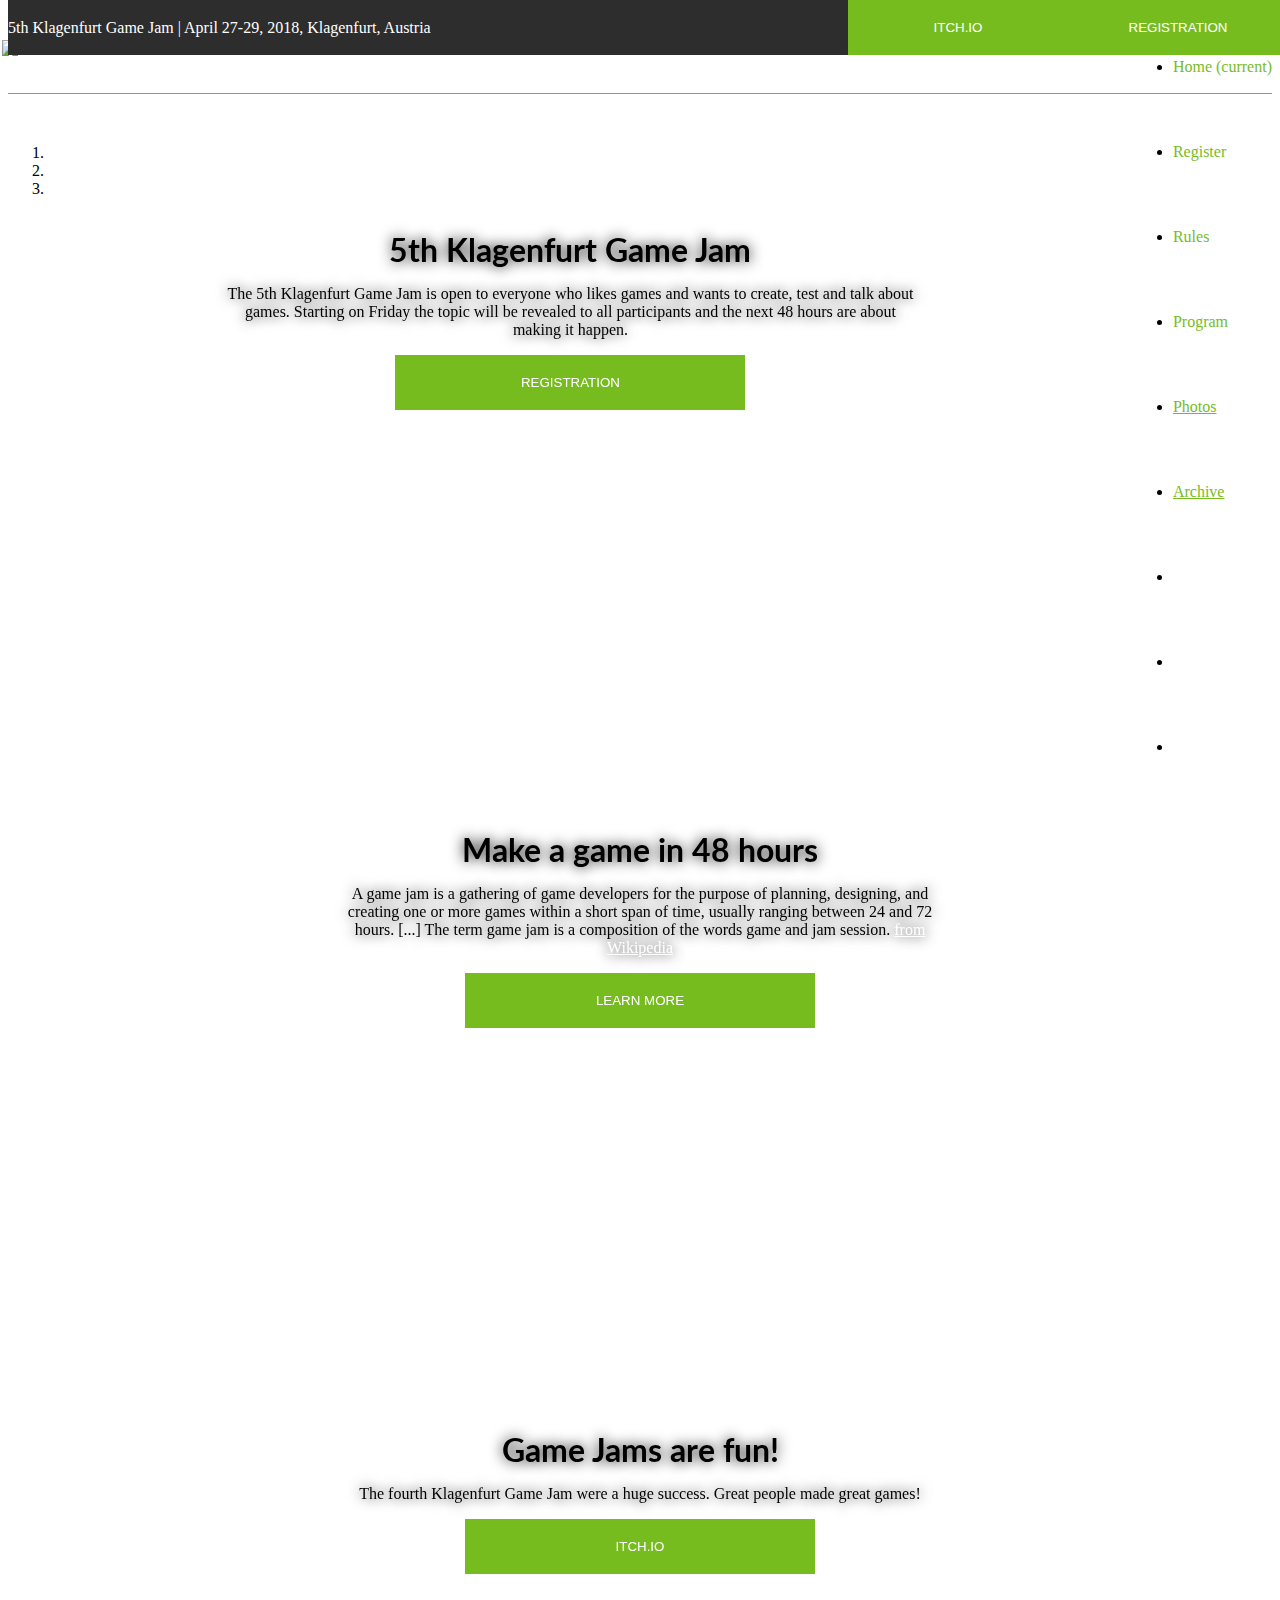
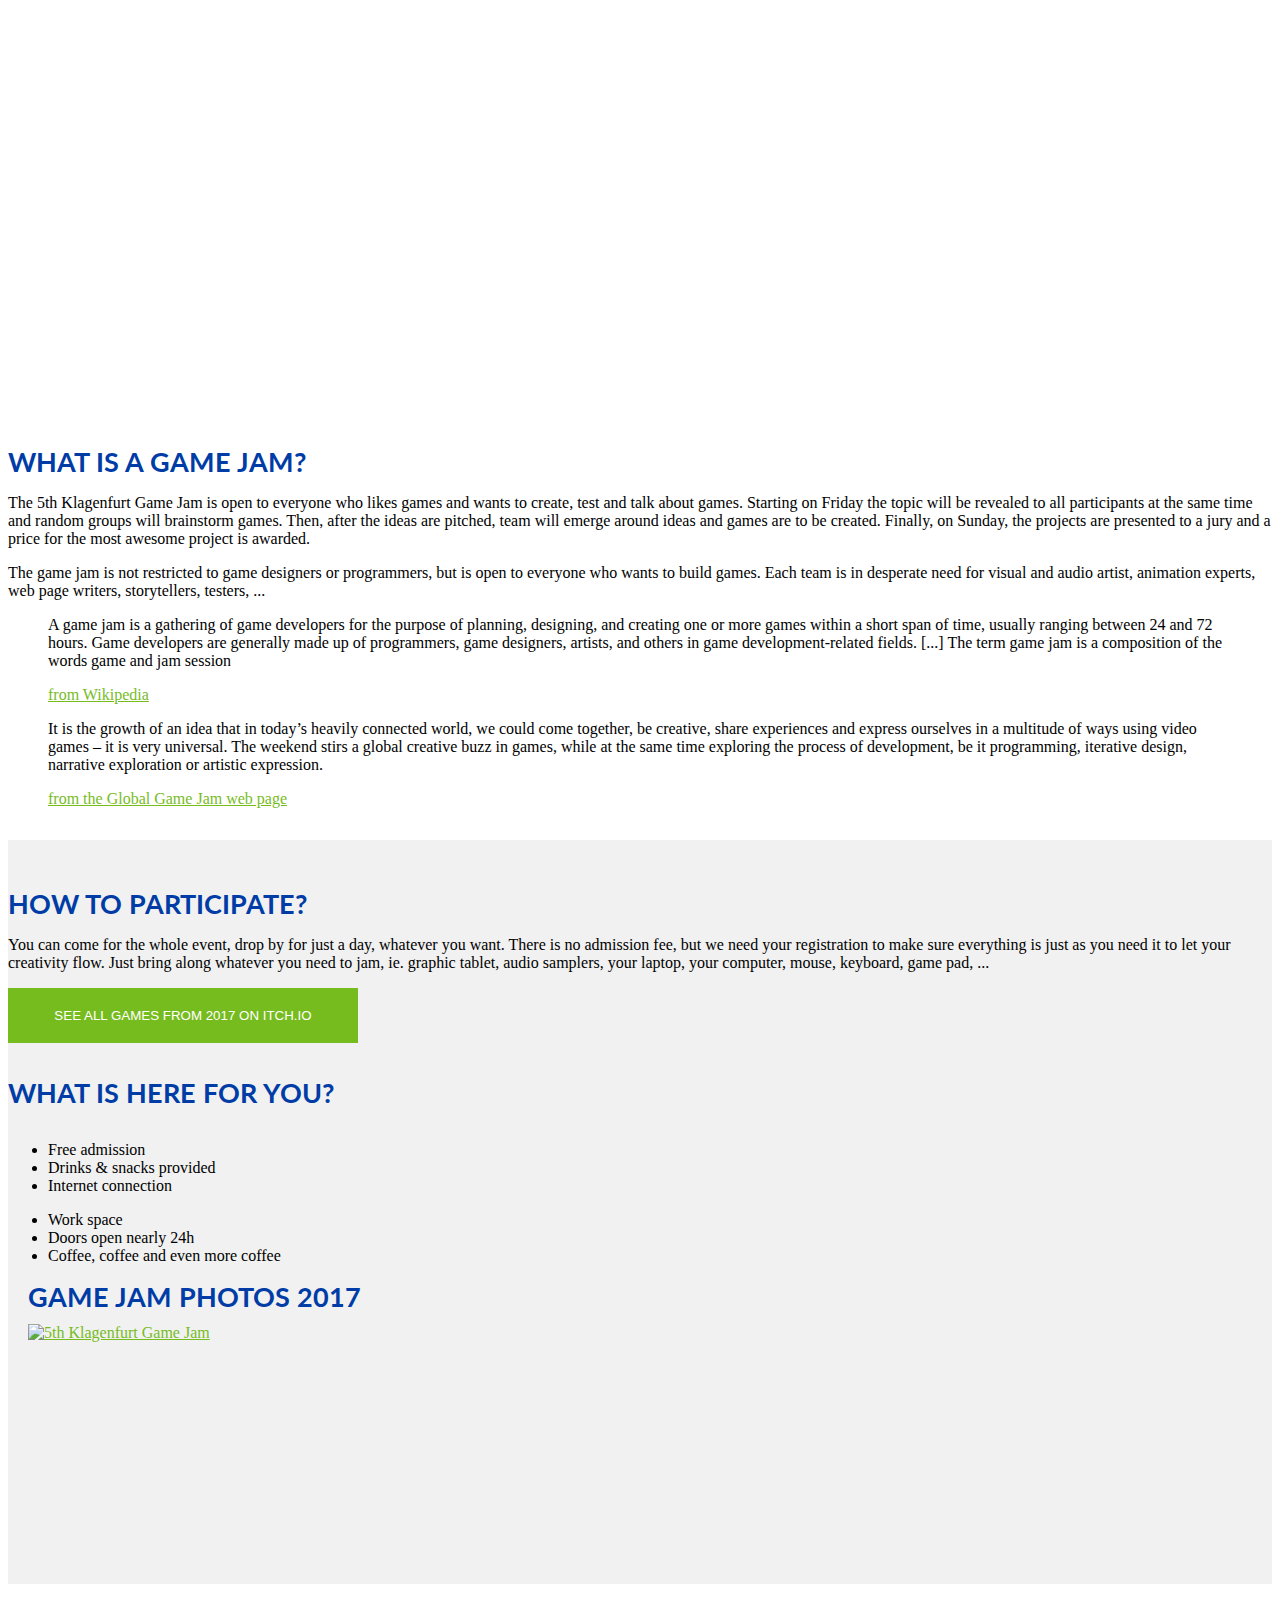
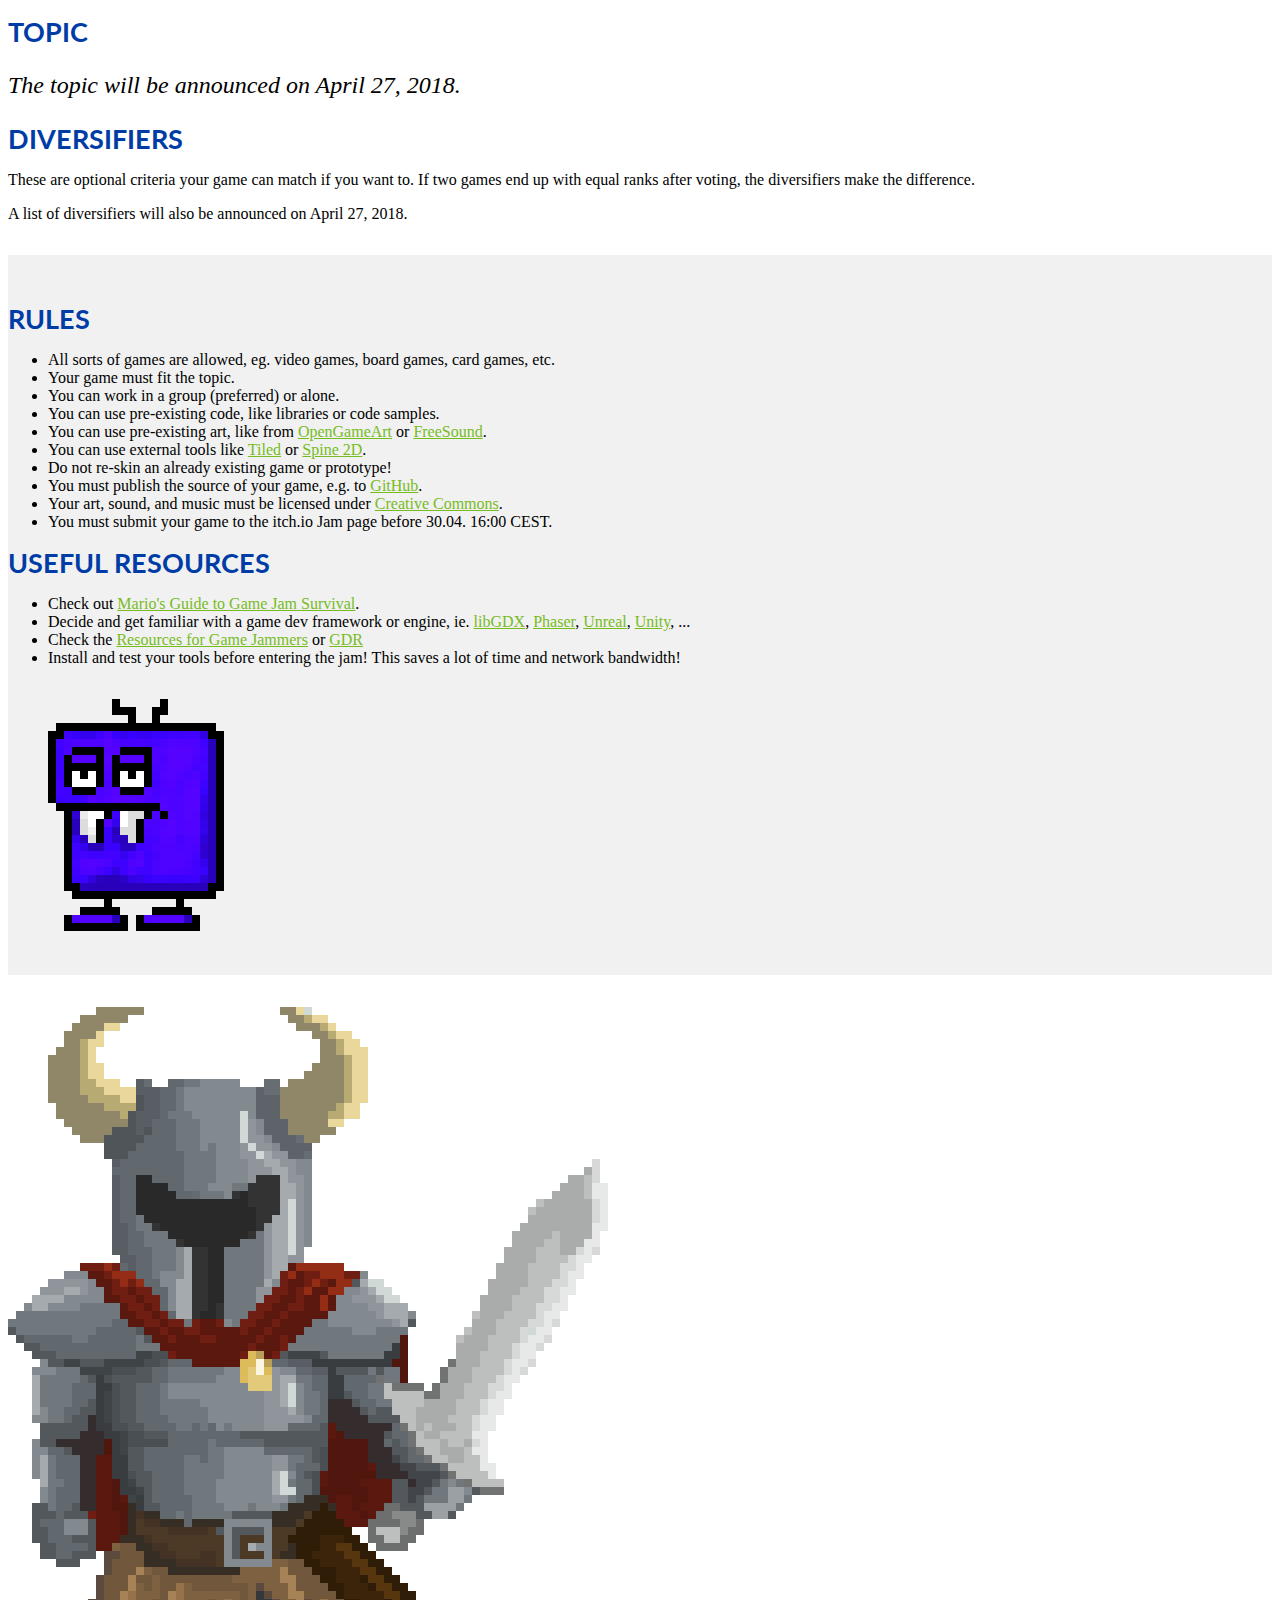
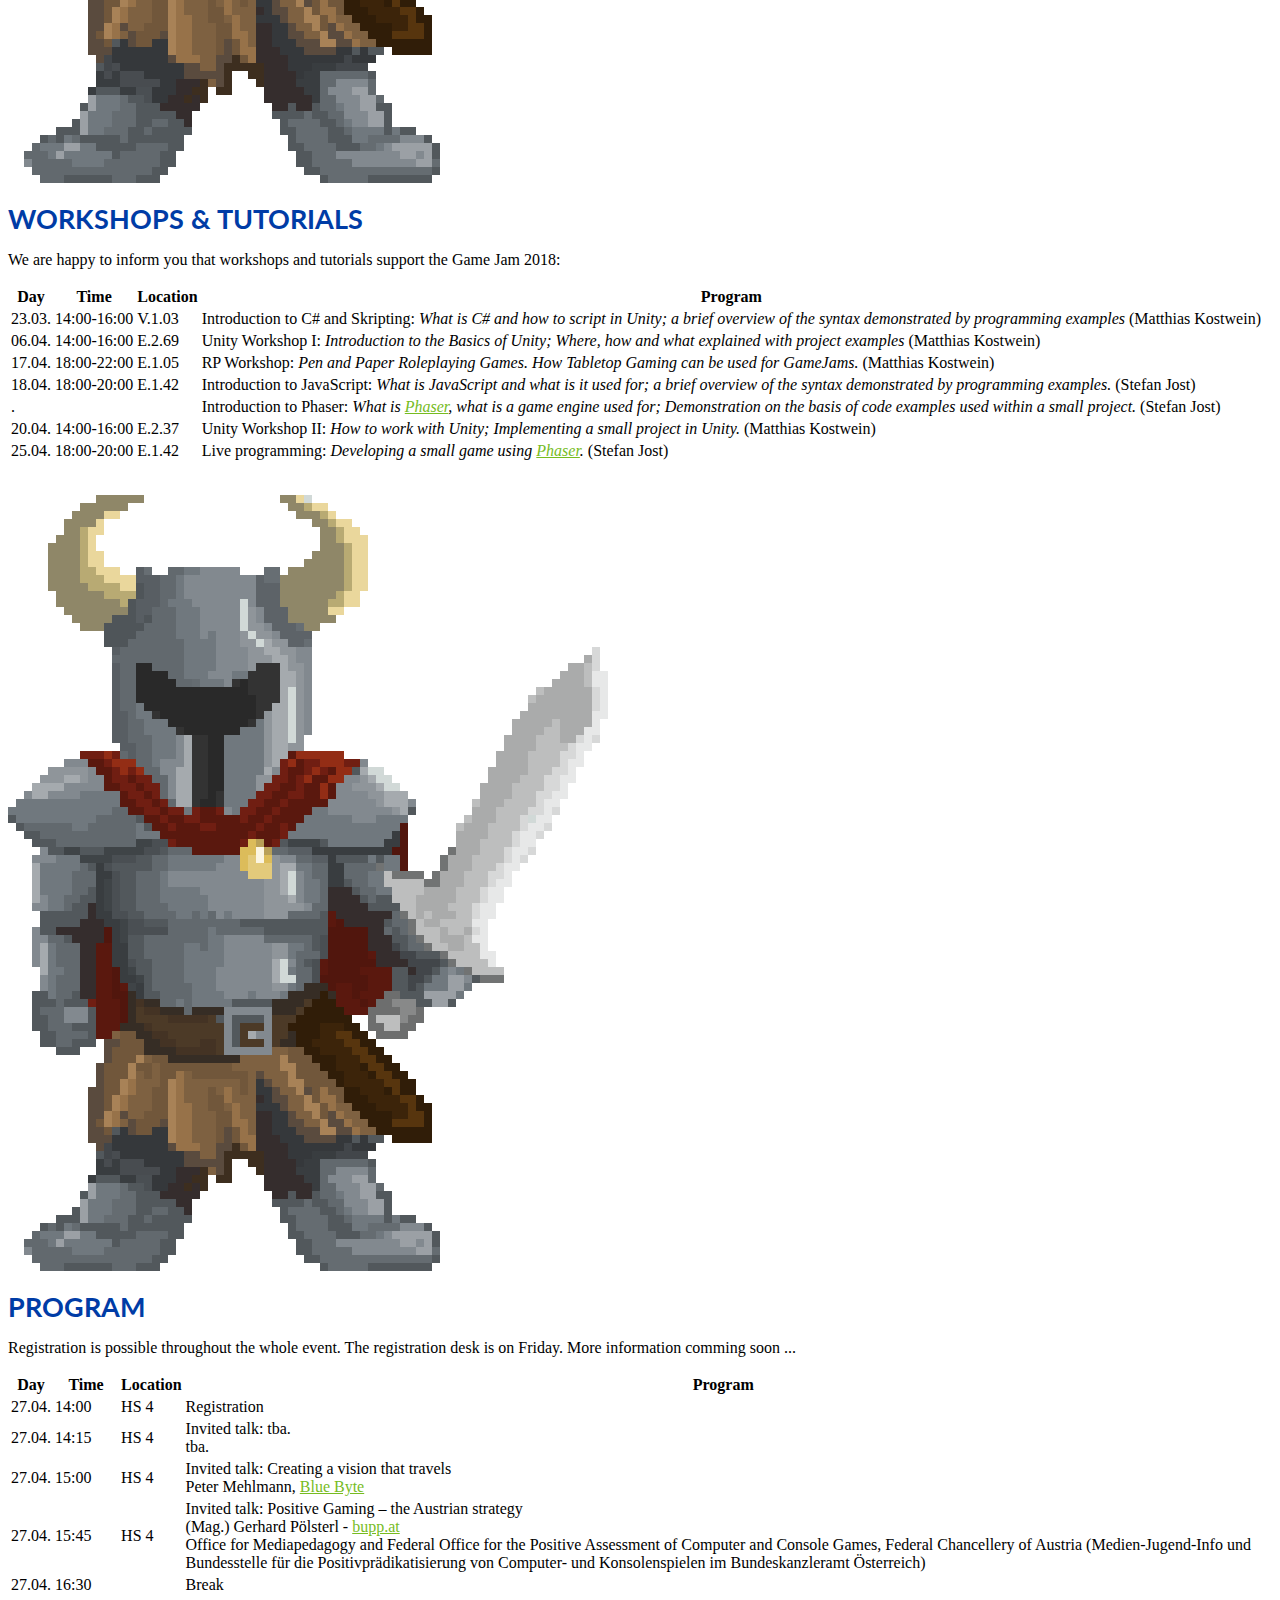
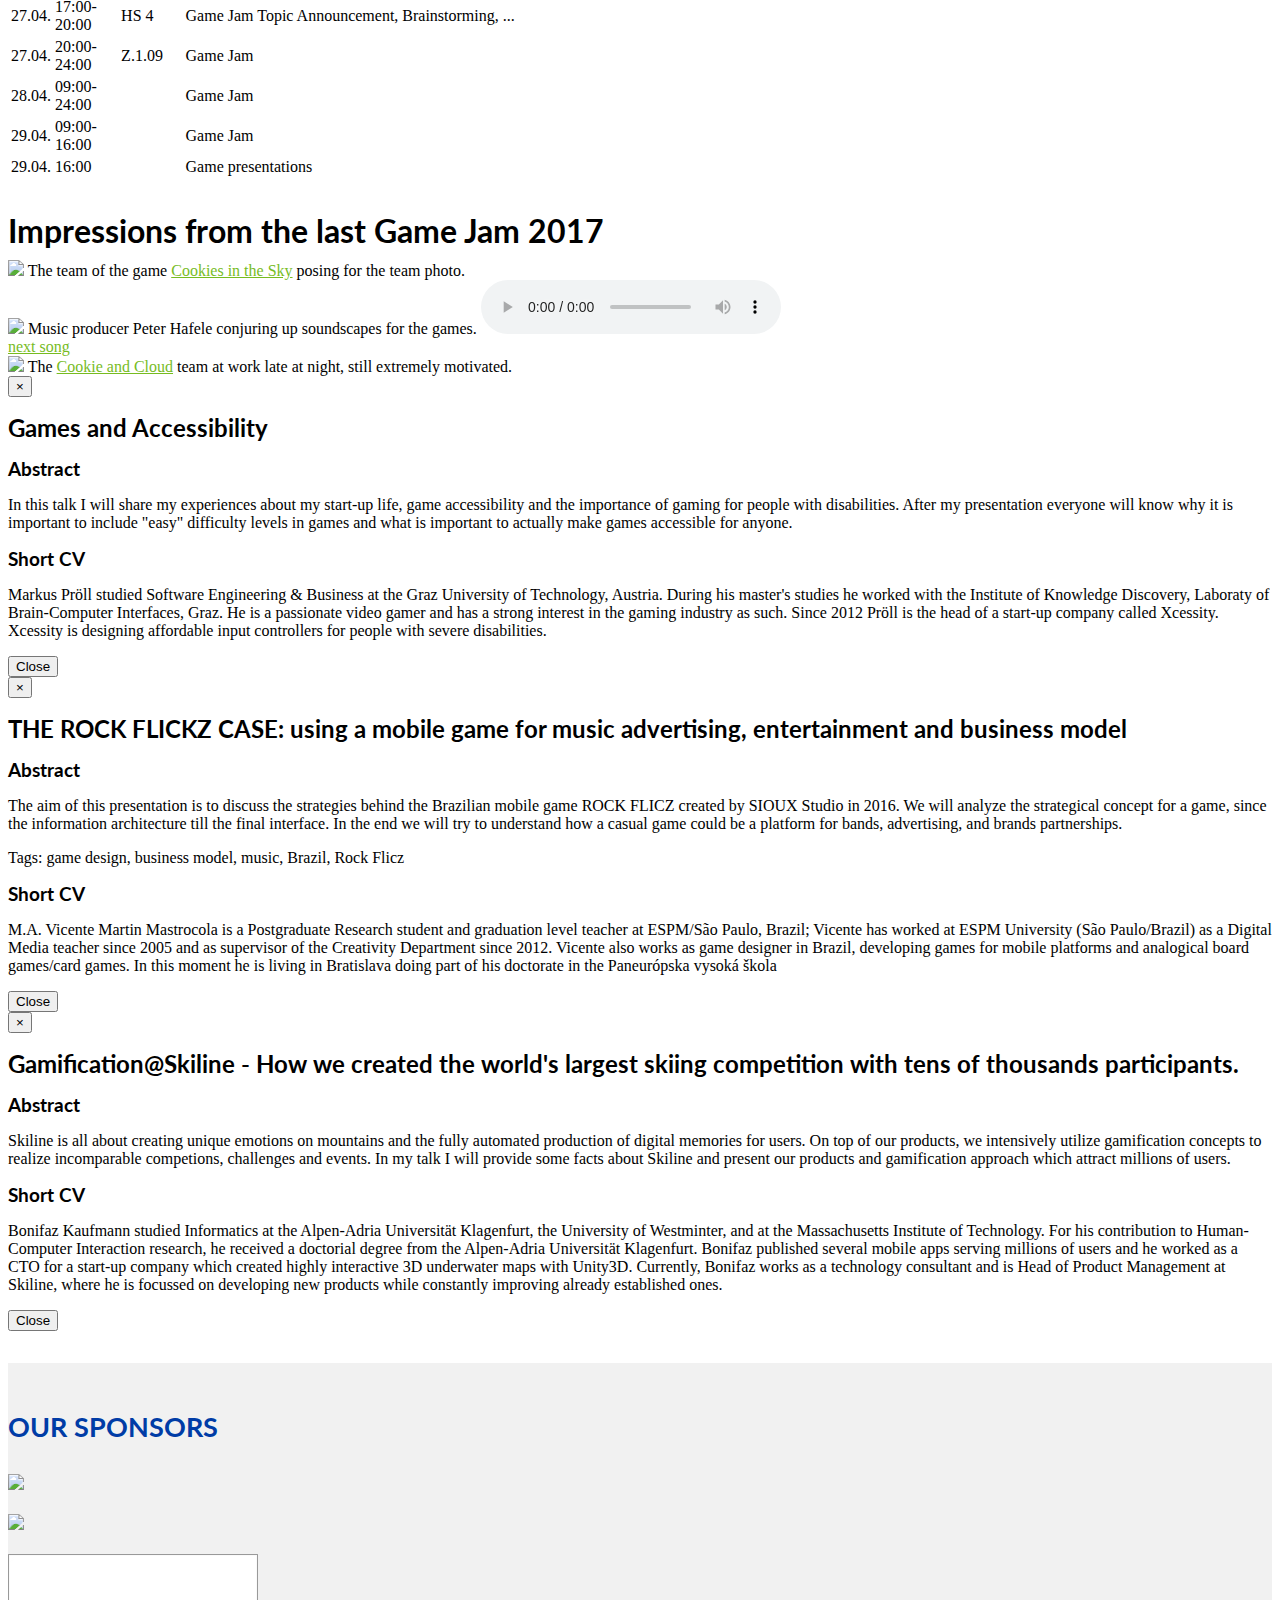
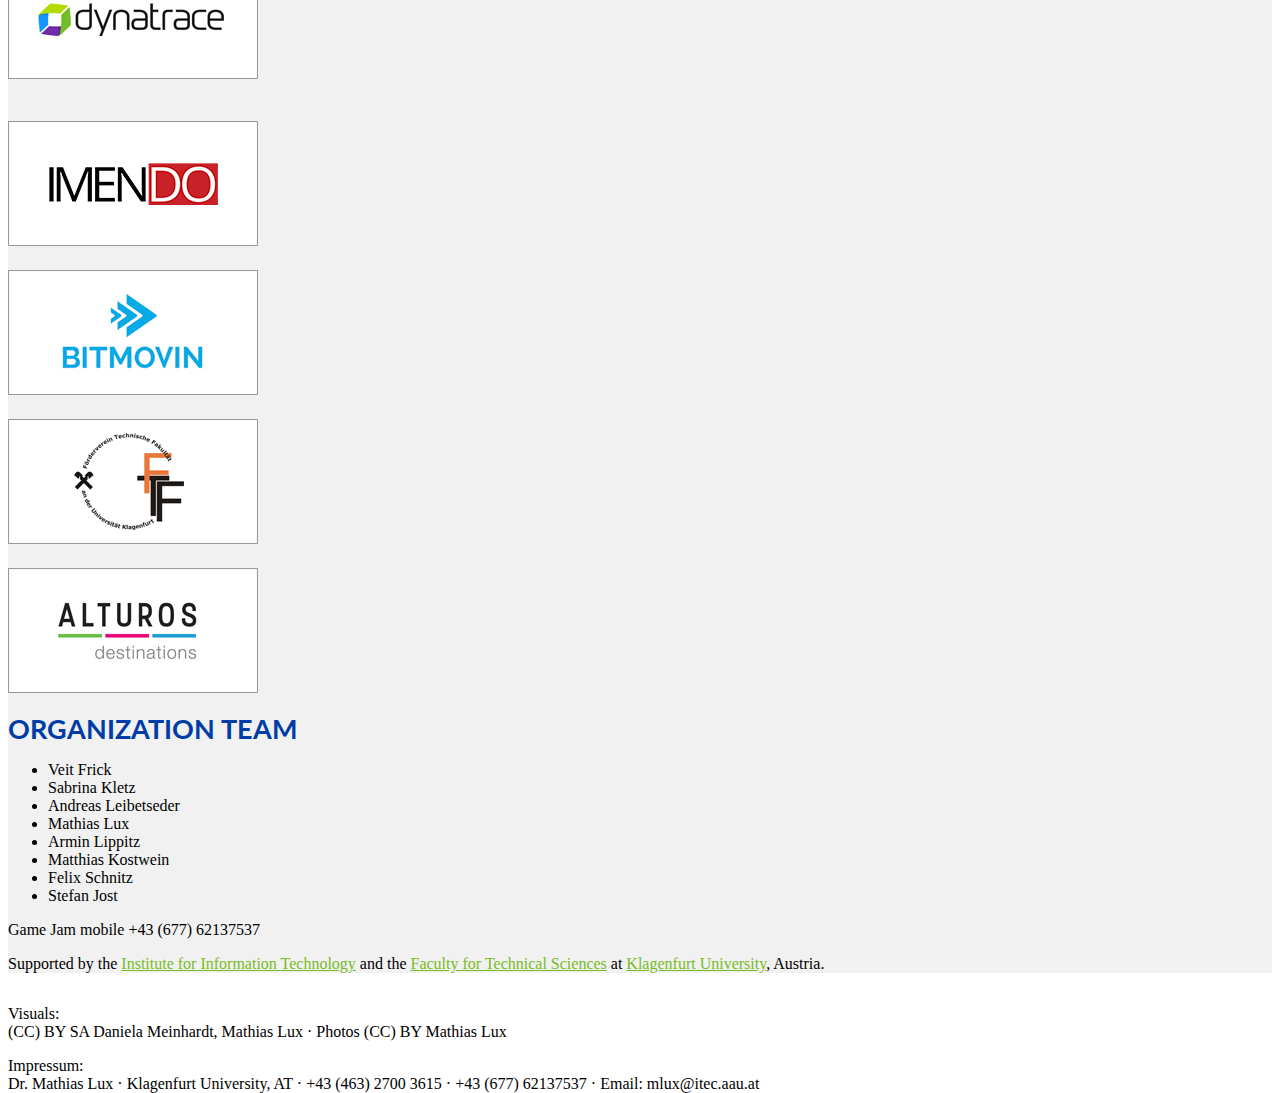
==== commit 6e79bafb: "updated schedule" ====
--- a/index.html
+++ b/index.html
@@ -609,6 +609,15 @@
                         <td>Registration</td>
                         <td>&nbsp;</td>
                     </tr>
+                    <tr>
+                        <td>27.04.</td>
+                        <td>14:15</td>
+                        <td>HS 4</td>
+                        <td>Invited talk: tba. <br/>
+                            tba.
+                        </td>
+                        <td> </td>
+                    </tr>                    
                     <tr>
                         <td>27.04.</td>
                         <td>15:00</td>
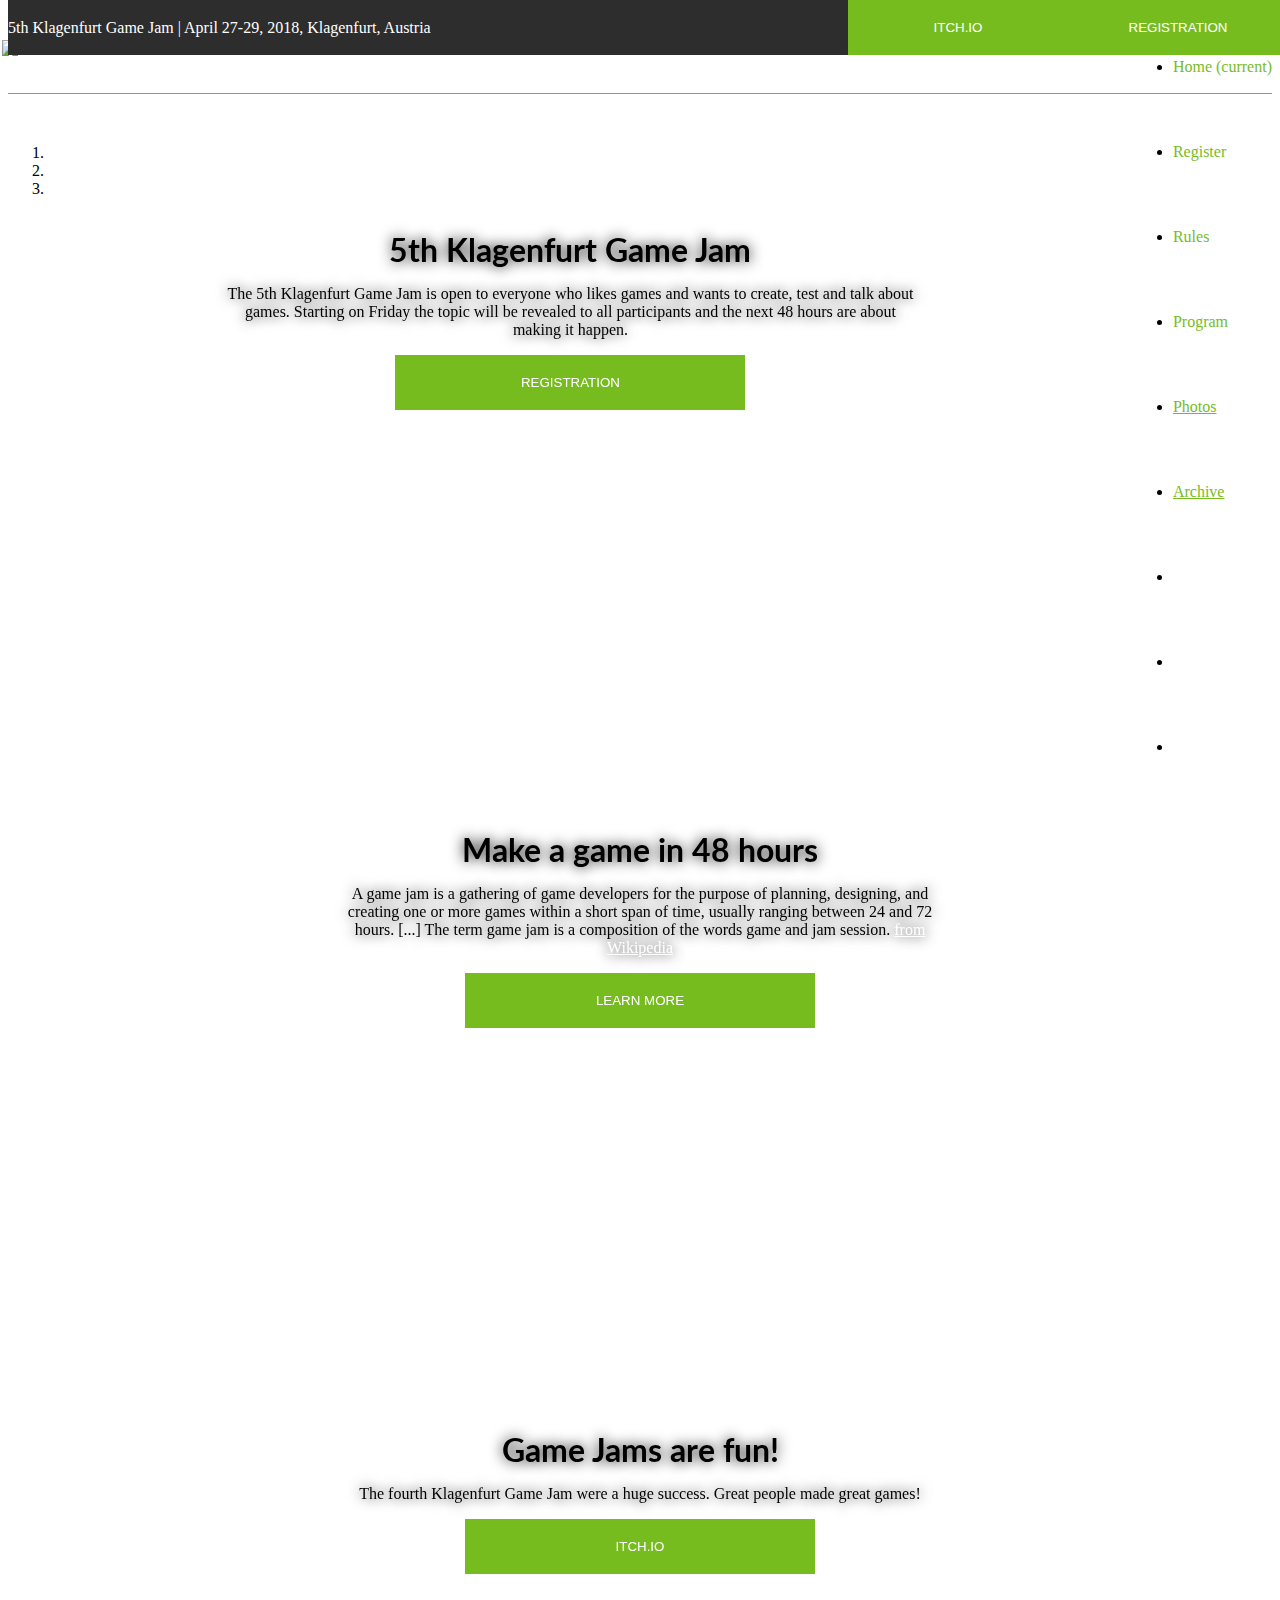
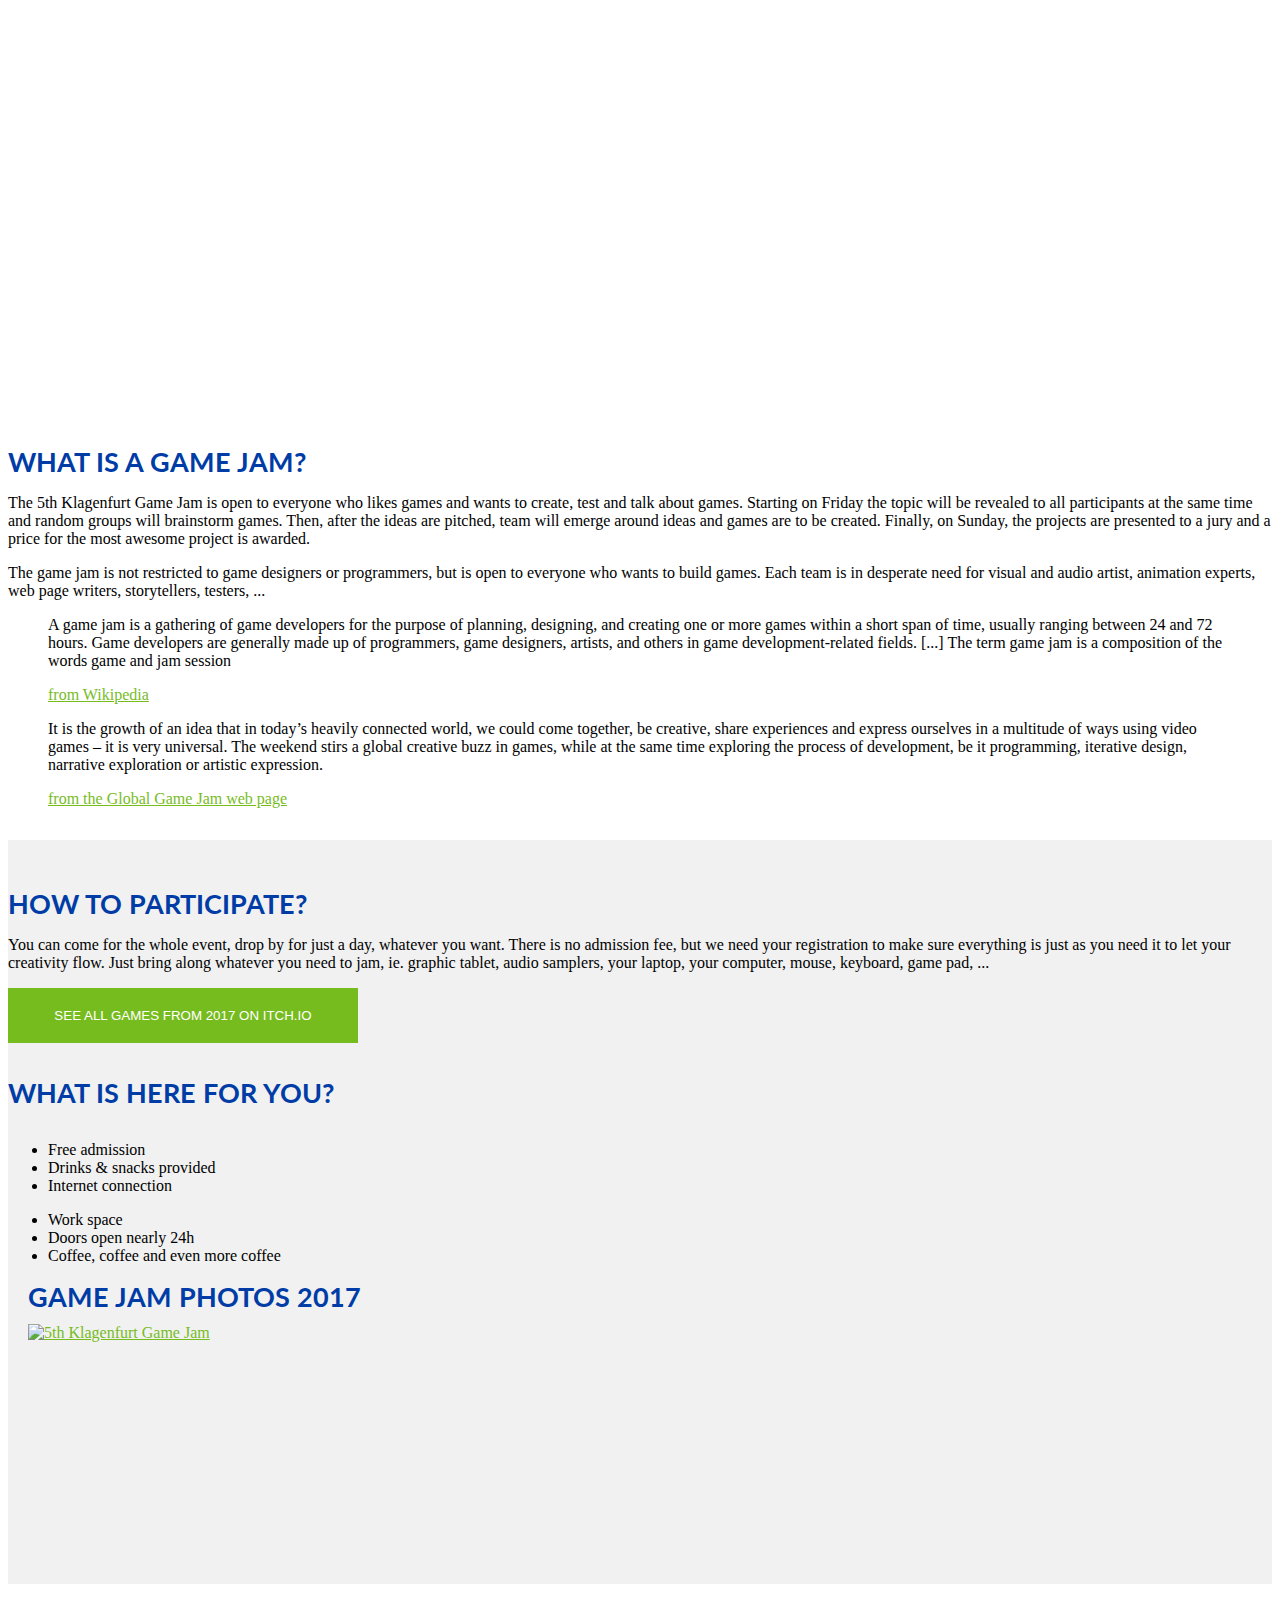
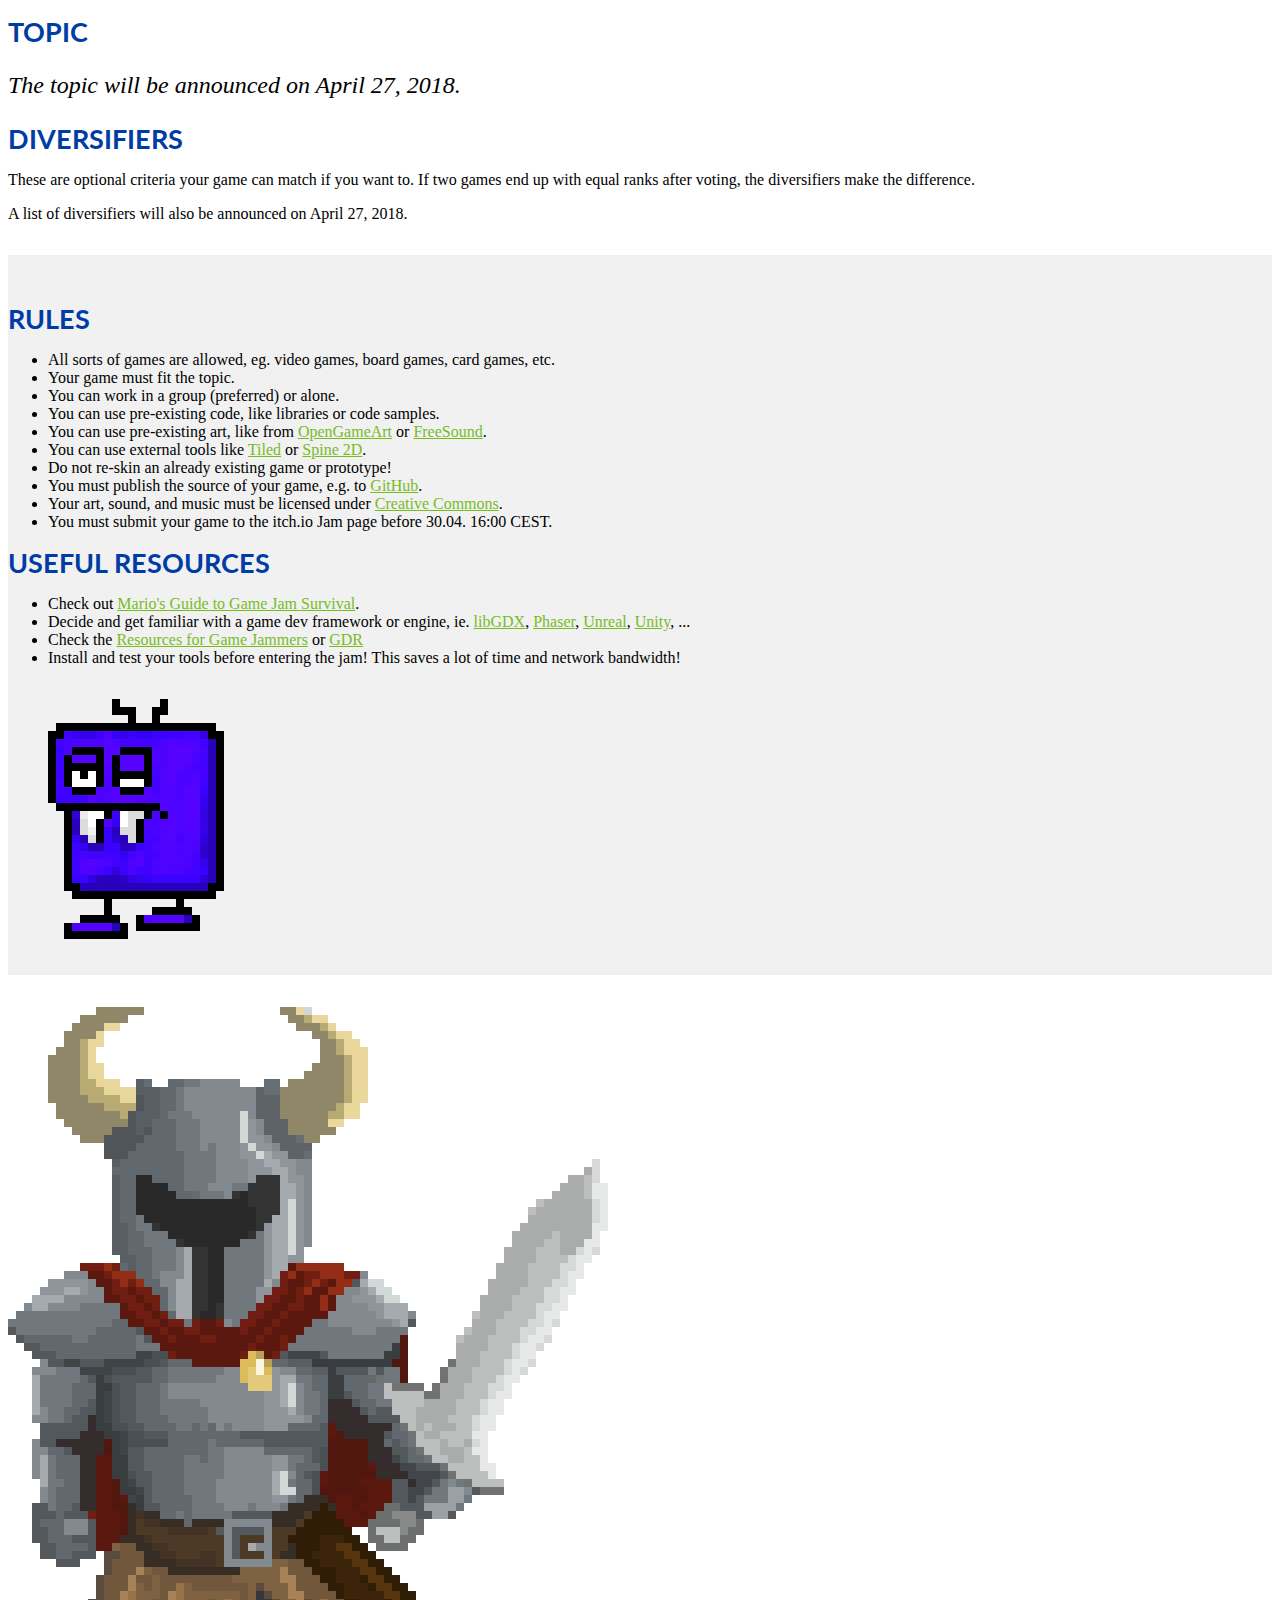
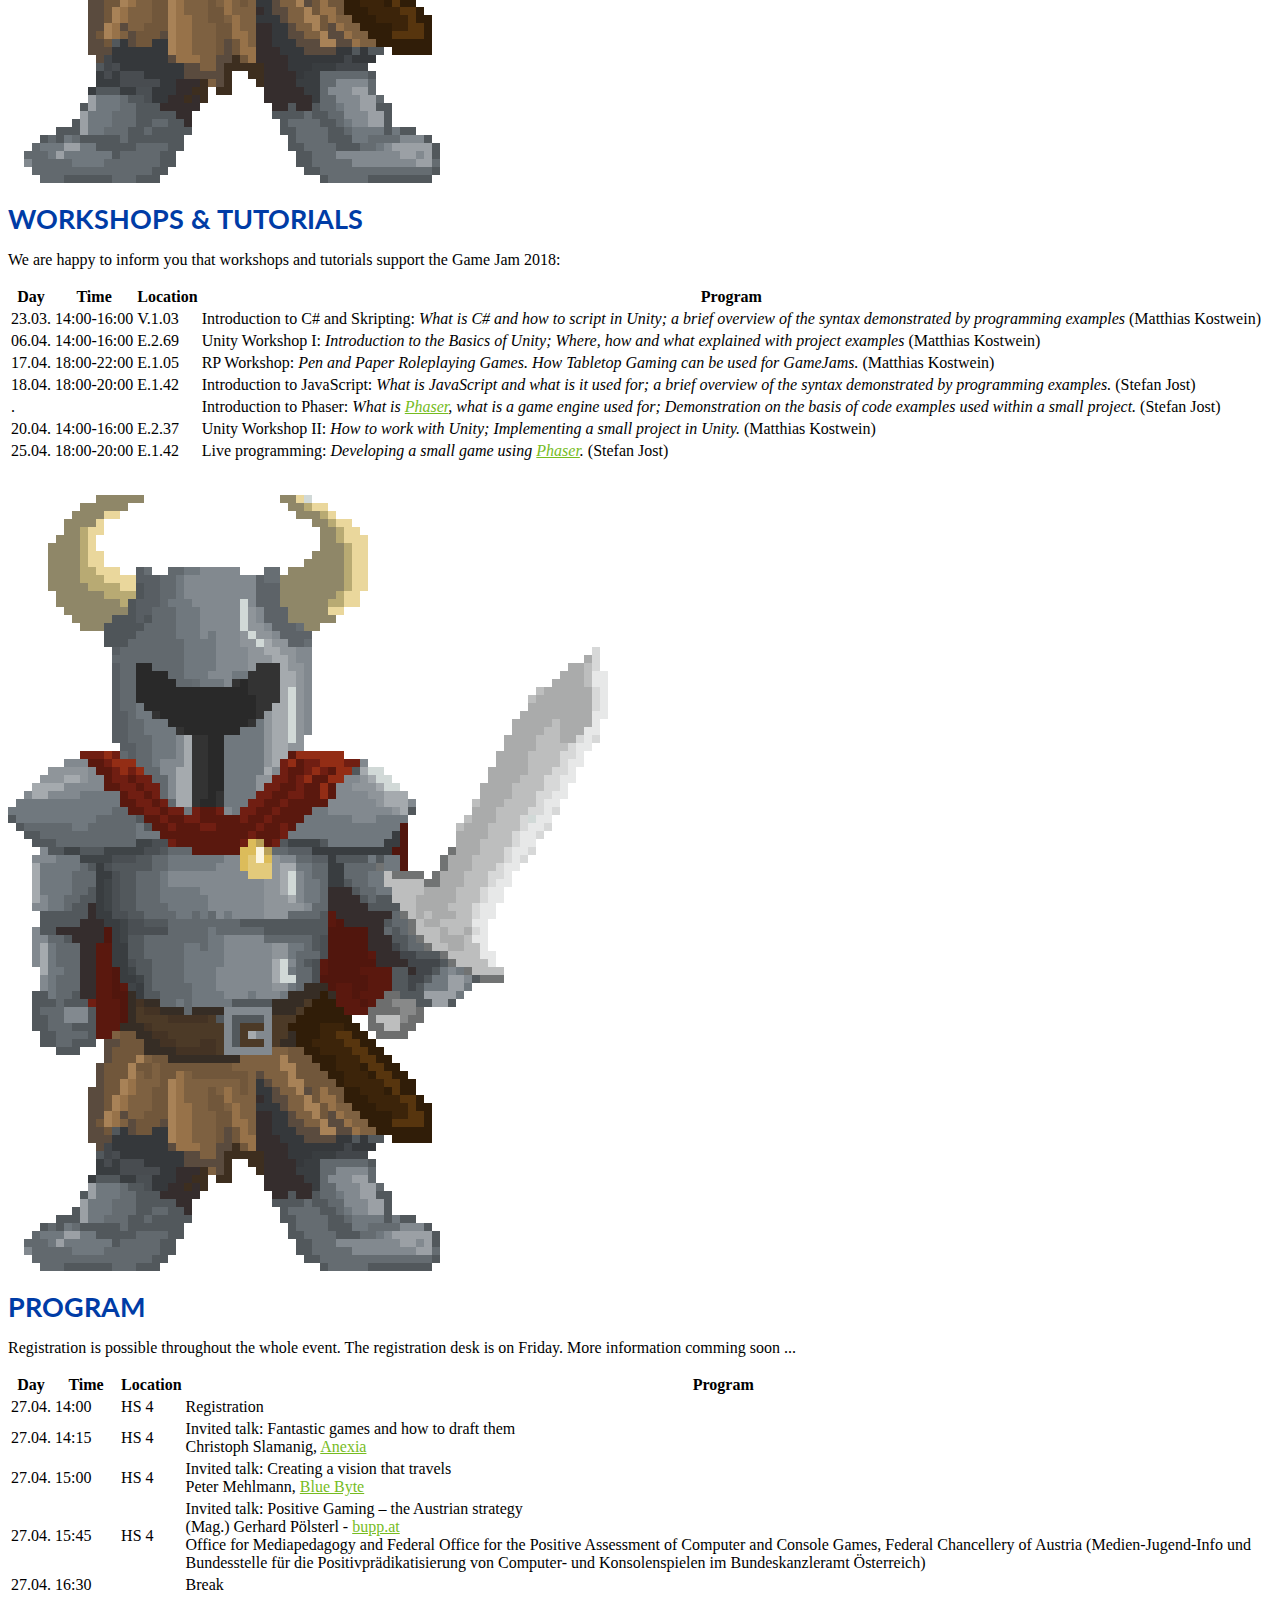
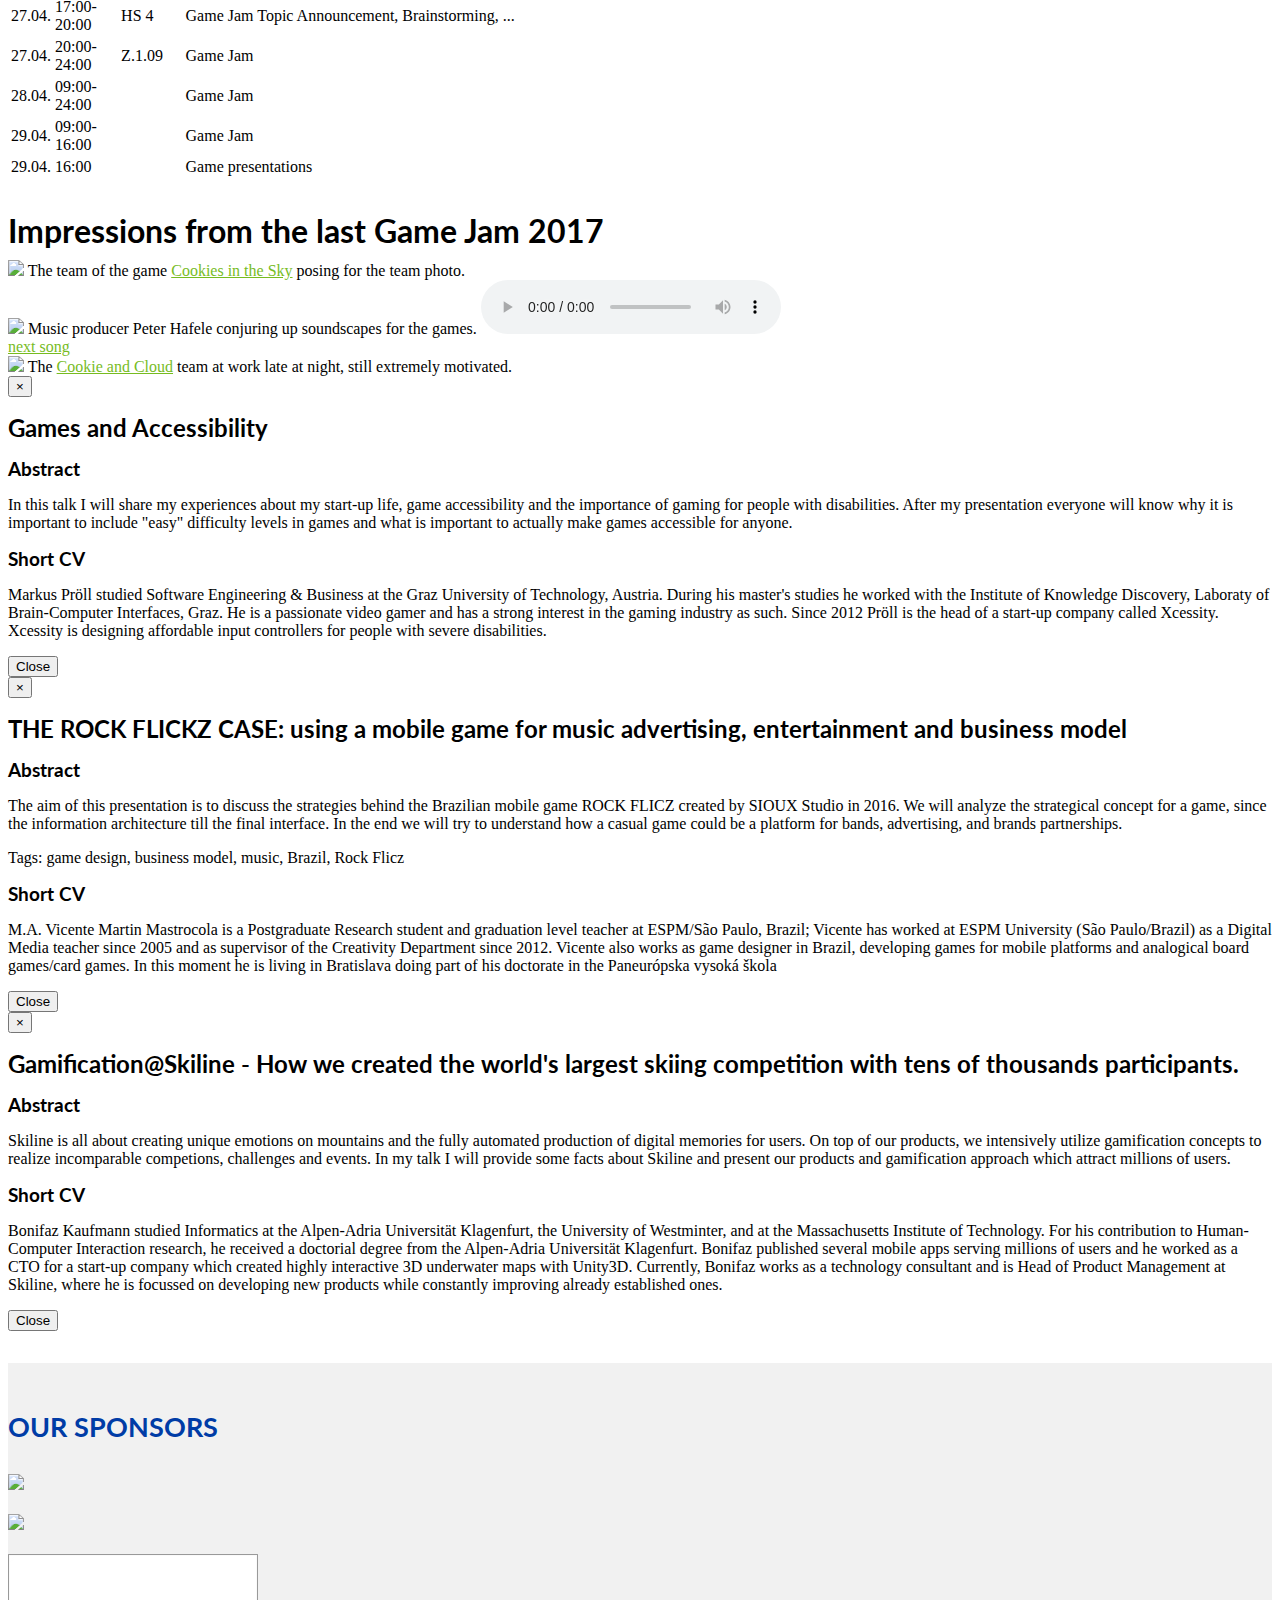
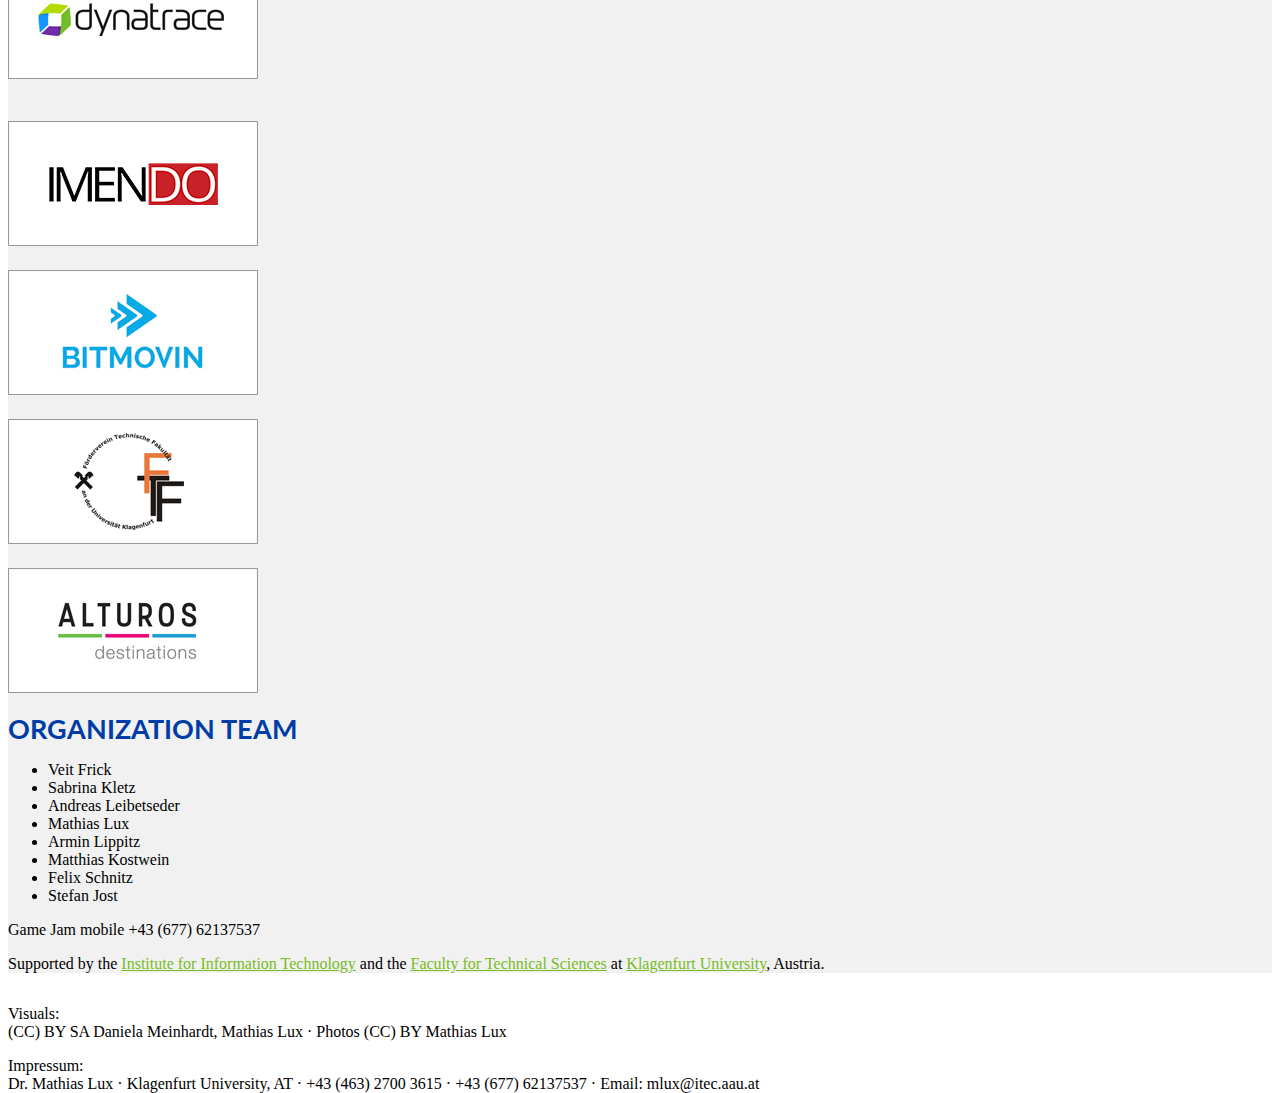
==== commit d278b499: "updated talks" ====
--- a/index.html
+++ b/index.html
@@ -613,8 +613,8 @@
                         <td>27.04.</td>
                         <td>14:15</td>
                         <td>HS 4</td>
-                        <td>Invited talk: tba. <br/>
-                            tba.
+                        <td>Invited talk: Fantastic games and how to draft them<br/>
+                            Christoph Slamanig, <a href="http://www.anexia-it.com">Anexia</a>
                         </td>
                         <td> </td>
                     </tr>                    
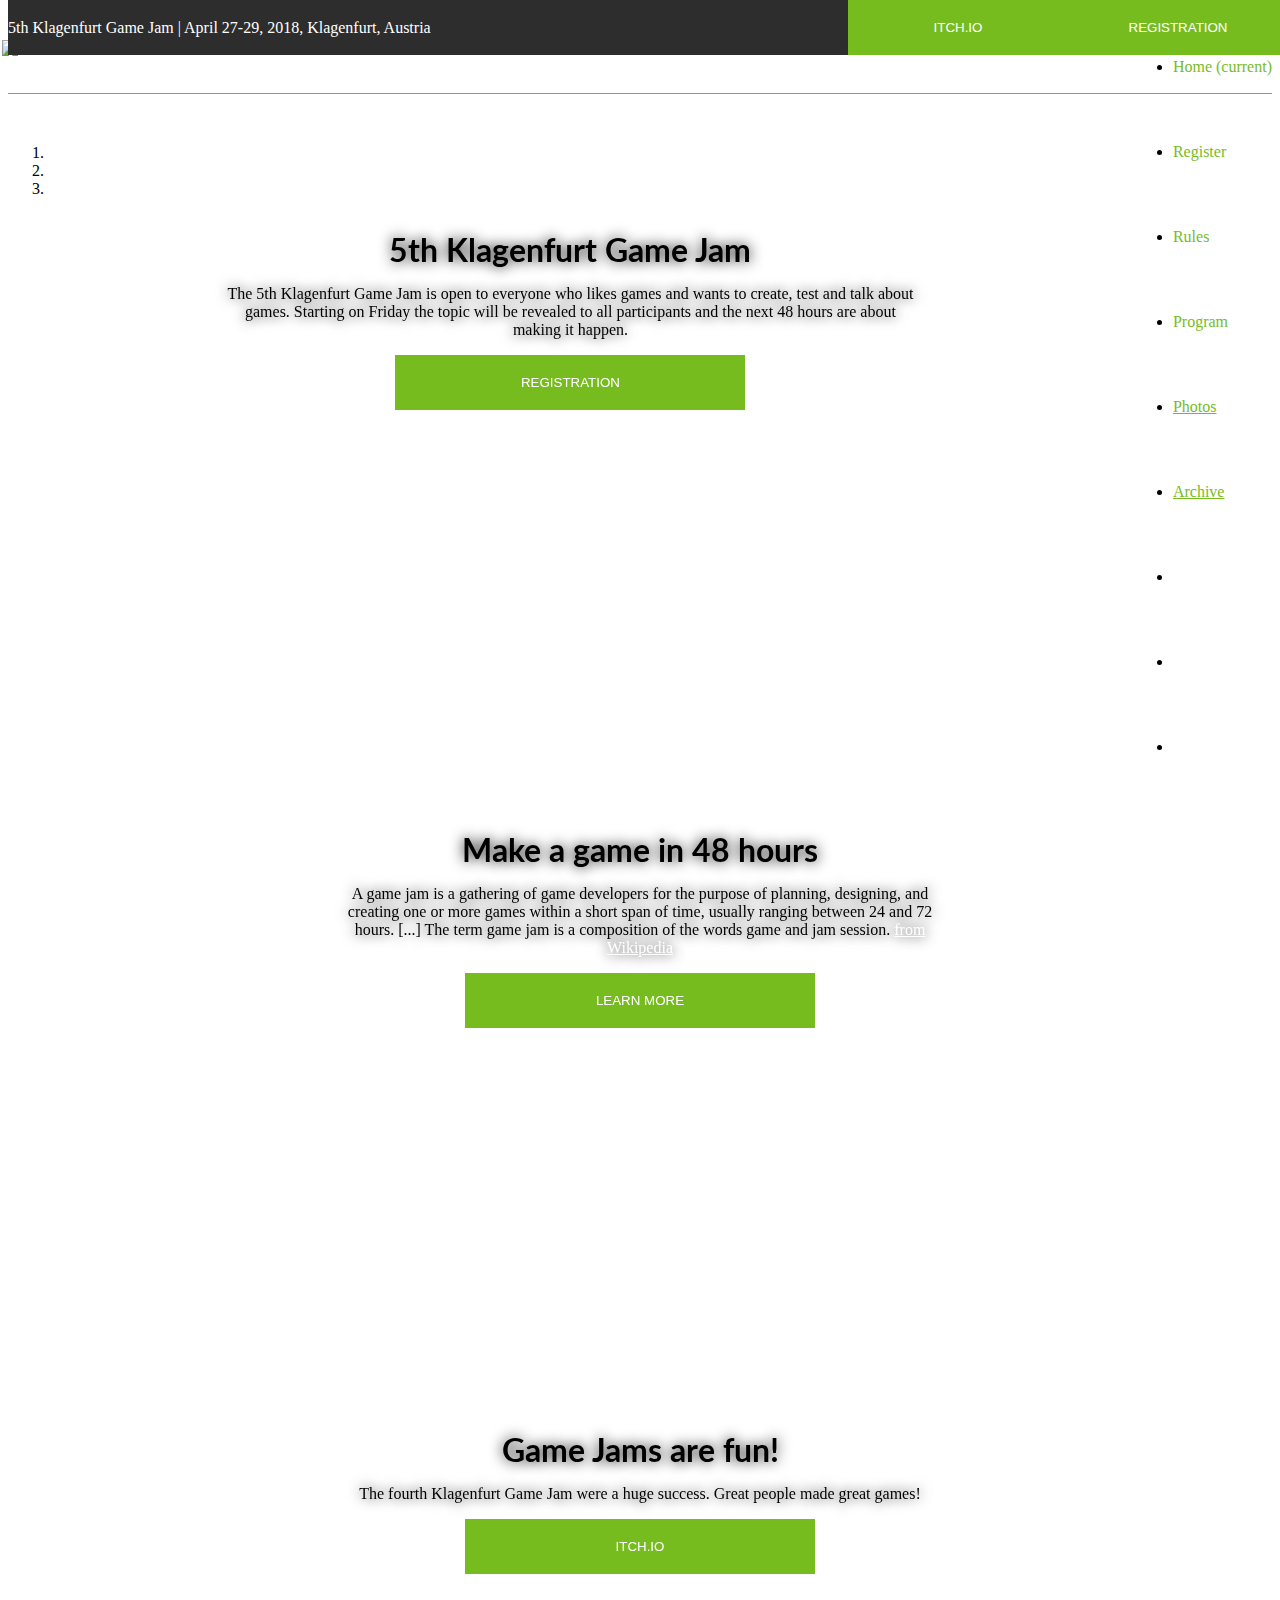
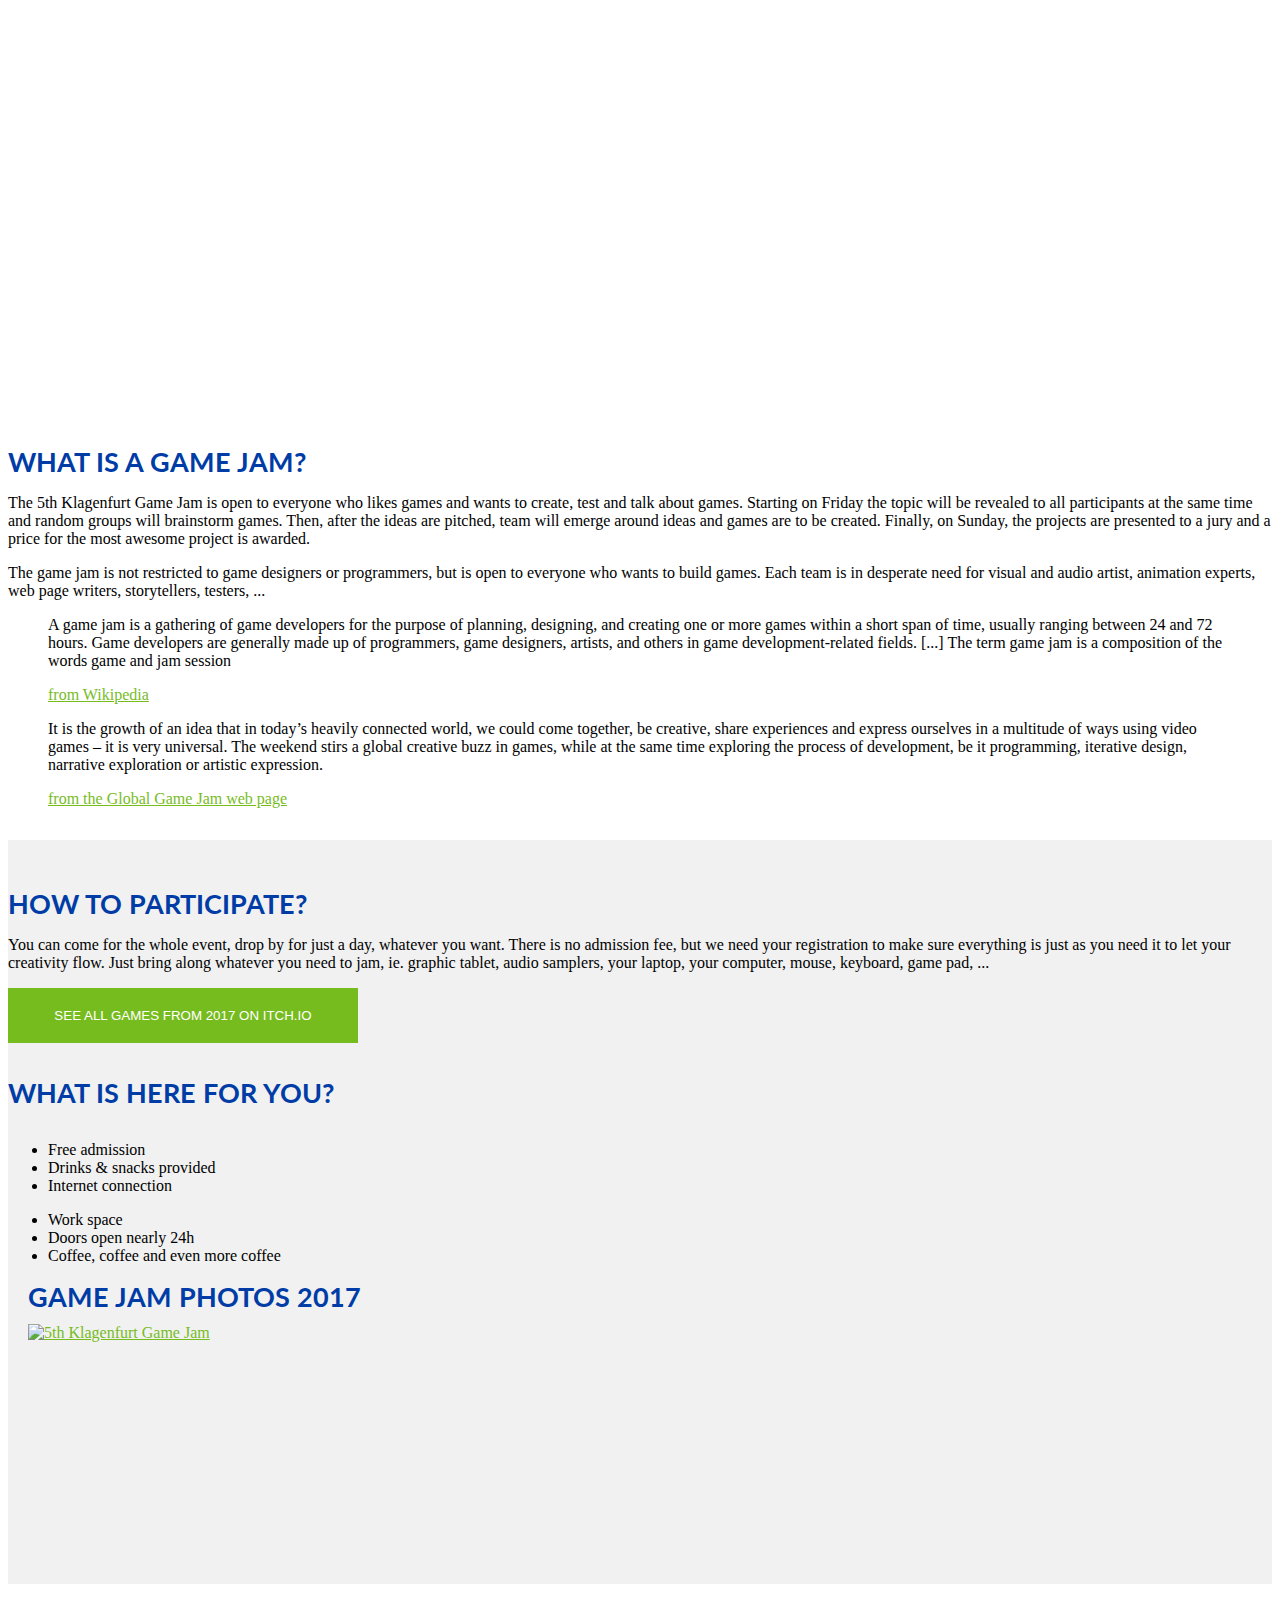
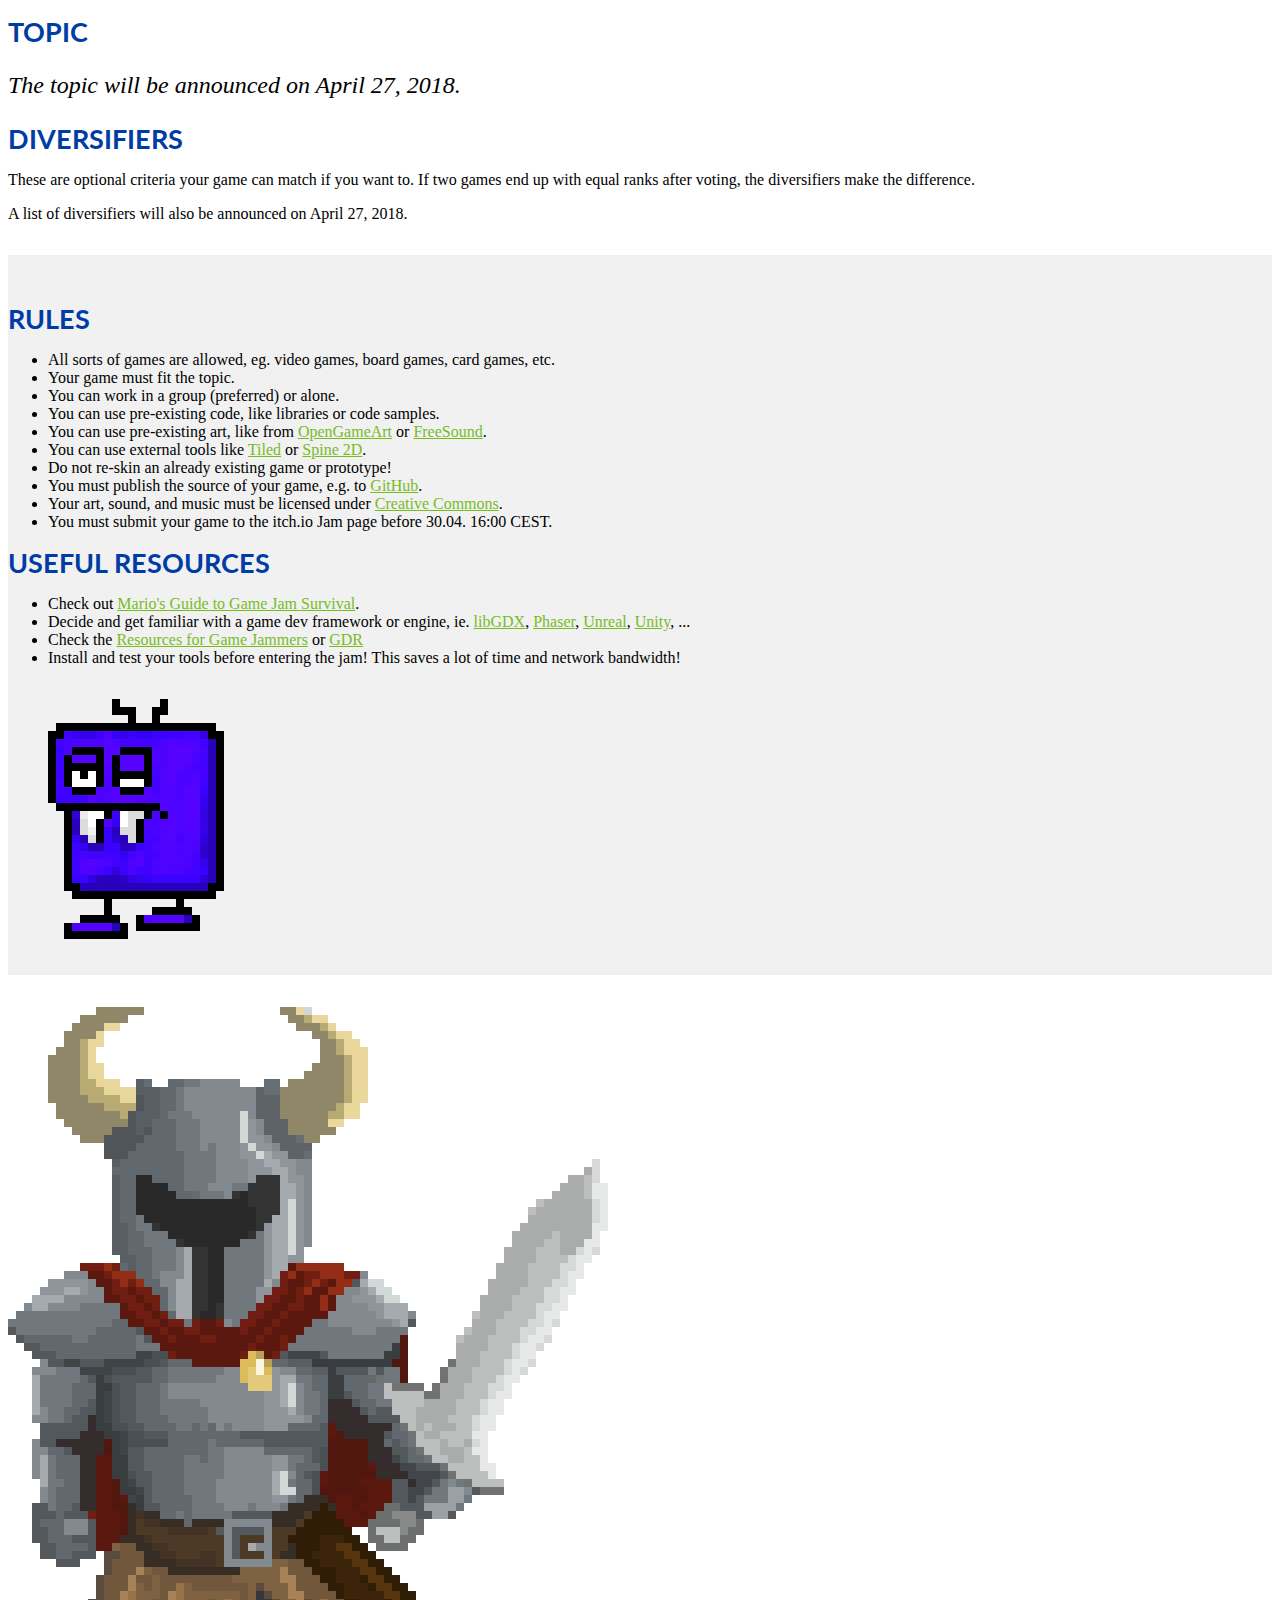
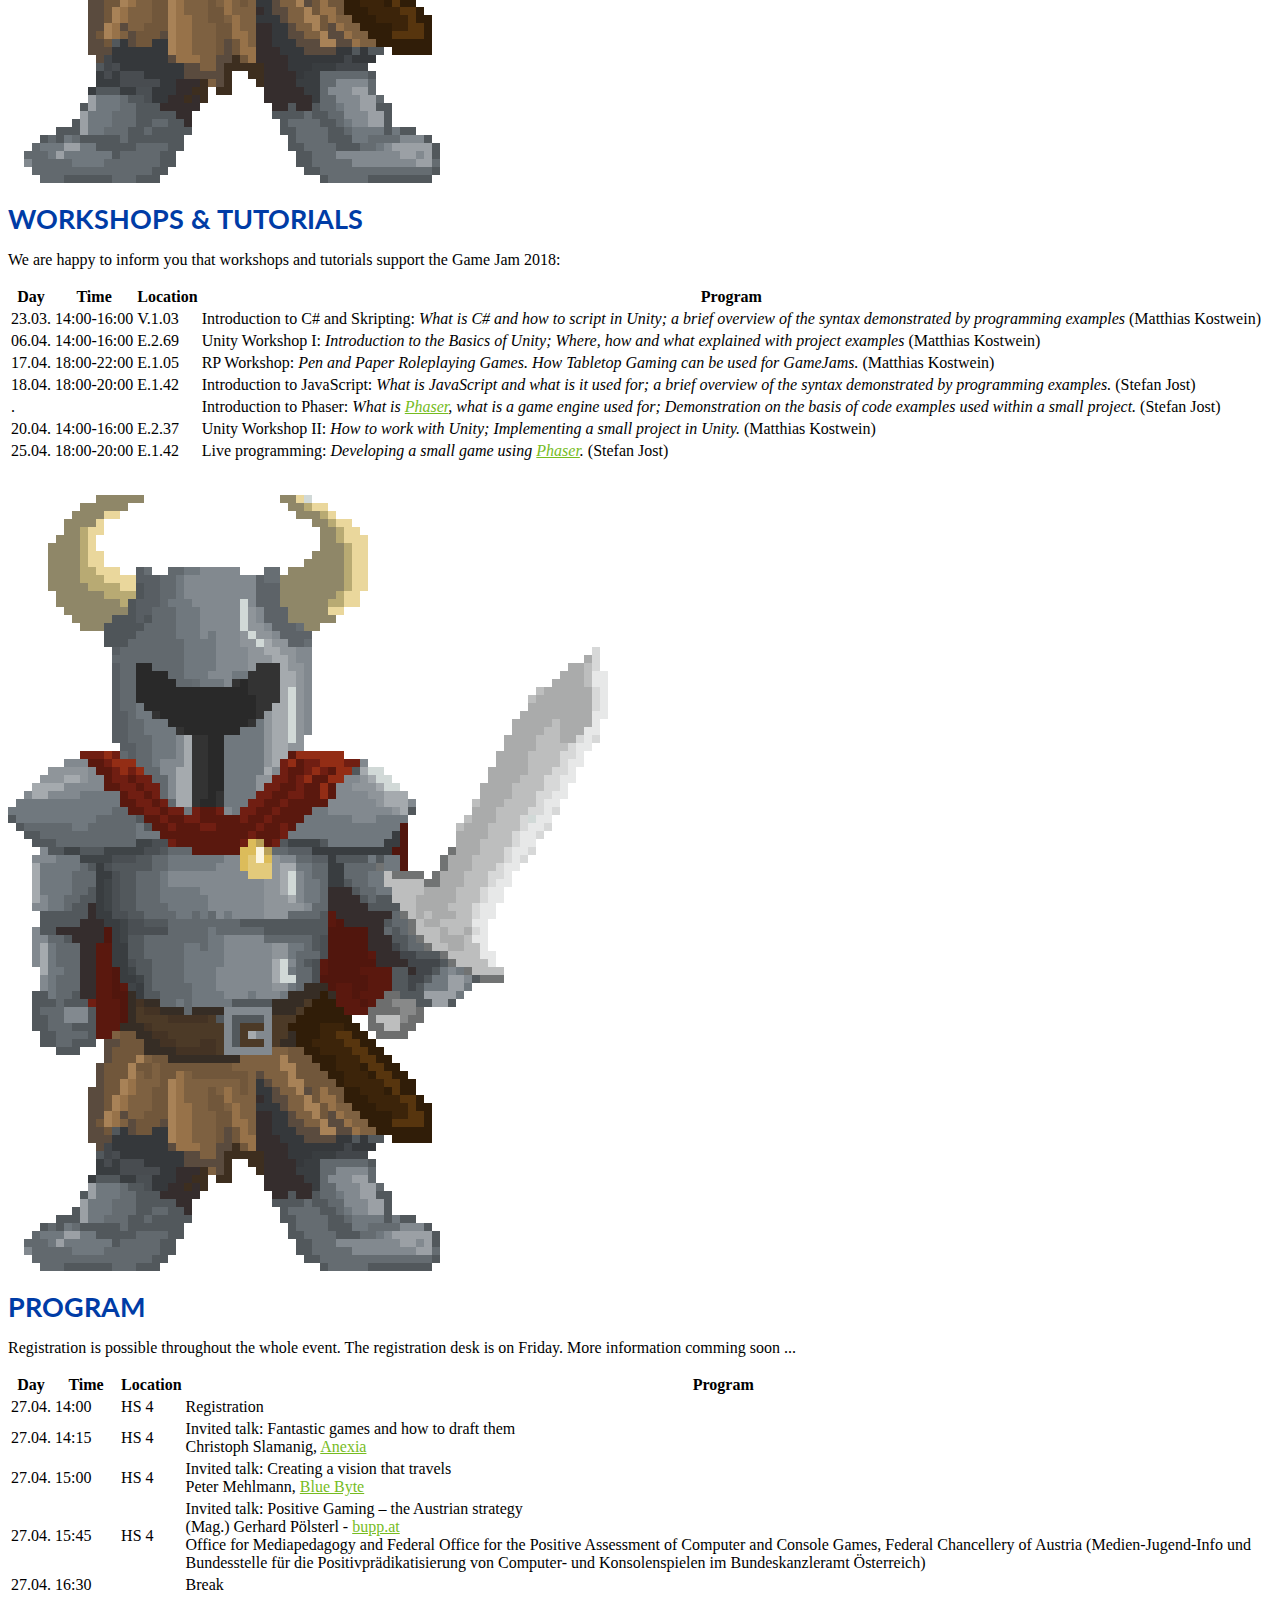
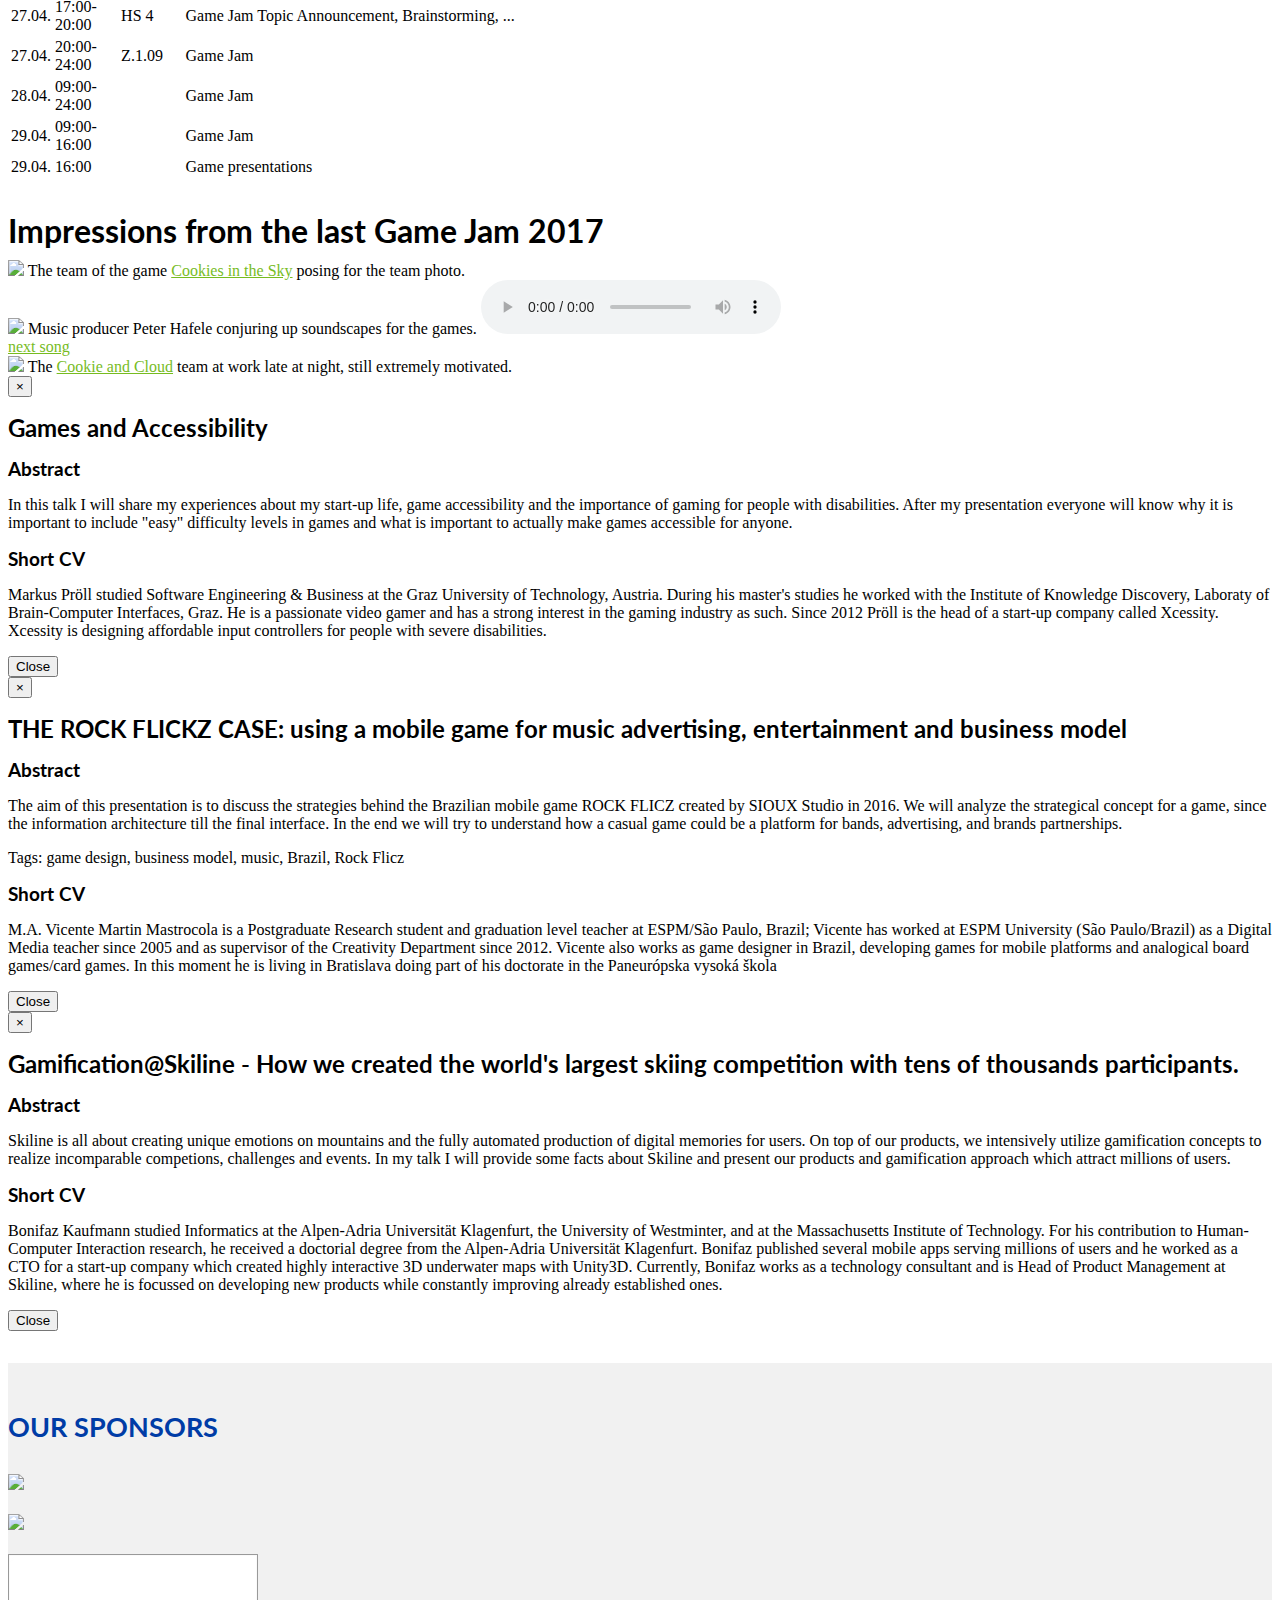
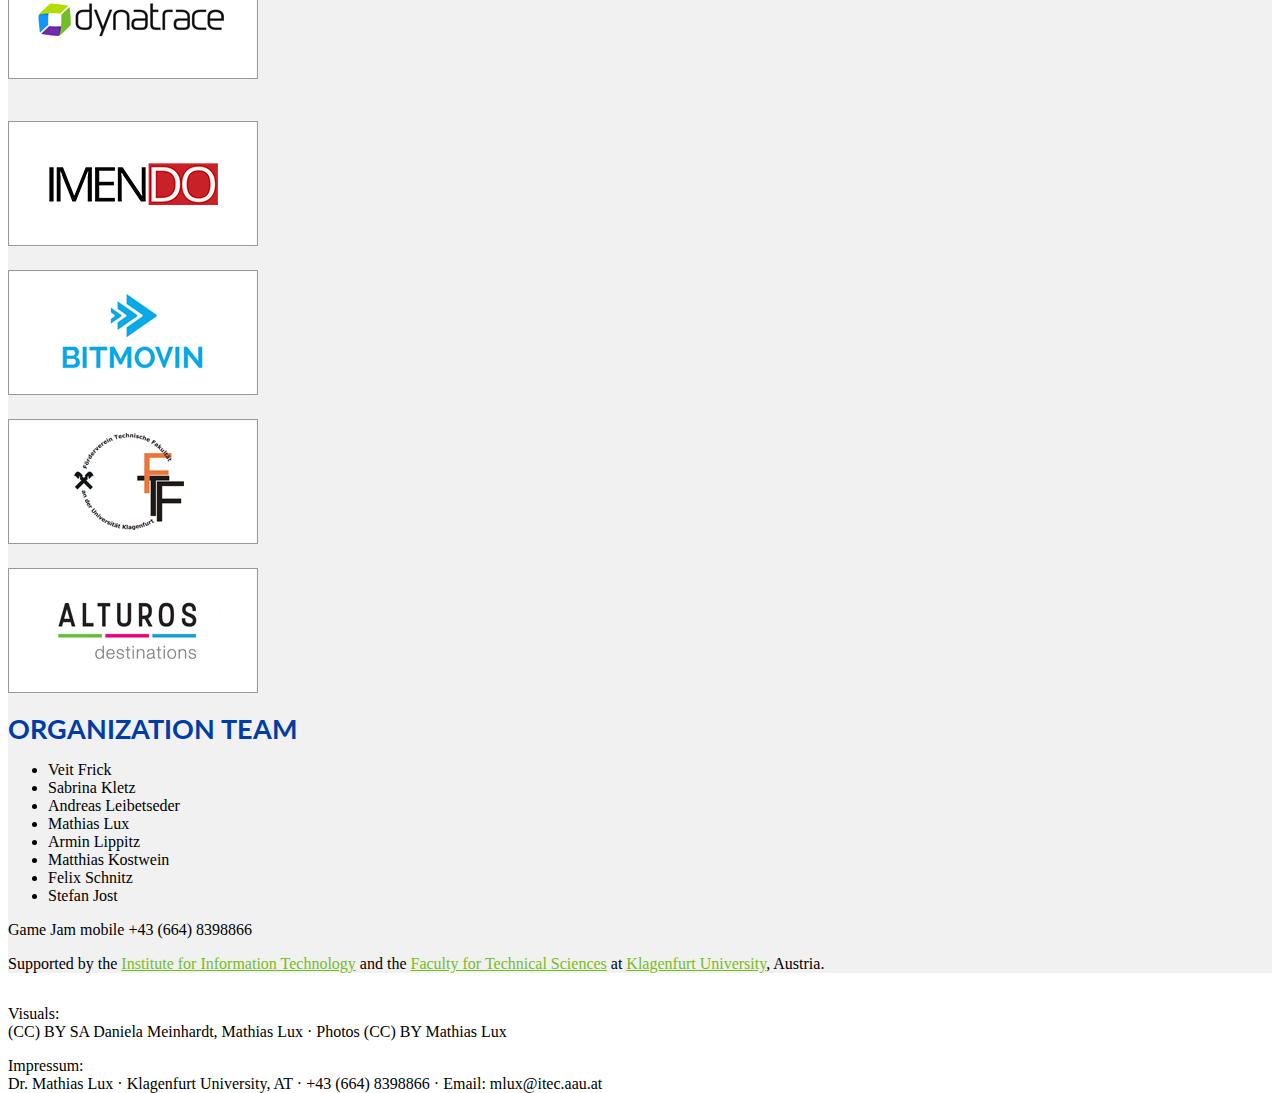
==== commit 5bddce99: "Phone # Updated" ====
--- a/index.html
+++ b/index.html
@@ -1017,7 +1017,7 @@
                         <li>Felix Schnitz</li>
                         <li>Stefan Jost</li>
                     </ul>
-                    <p>Game Jam mobile <i class="fa fa-phone"></i> +43 (677) 62137537</p>
+                    <p>Game Jam mobile <i class="fa fa-phone"></i> +43 (664) 8398866</p>
                     <p>Supported by the <a href="http://itec.aau.at">Institute for Information Technology</a> and
                         the <a href="http://technik.aau.at/en/">Faculty for Technical Sciences</a> at
                         <a href="http://www.aau.at">Klagenfurt University</a>, Austria.</p>
@@ -1038,8 +1038,7 @@
                 Impressum:<br>
                 Dr. Mathias Lux &middot;
                 Klagenfurt University, AT &middot;
-                <i class="fa fa-phone"></i> +43 (463) 2700 3615 &middot;
-                <i class="fa fa-mobile"></i>+43 (677) 62137537 &middot;
+                <i class="fa fa-phone"></i> +43 (664) 8398866 &middot;
                 Email: mlux@itec.aau.at<br>
 
             </p>
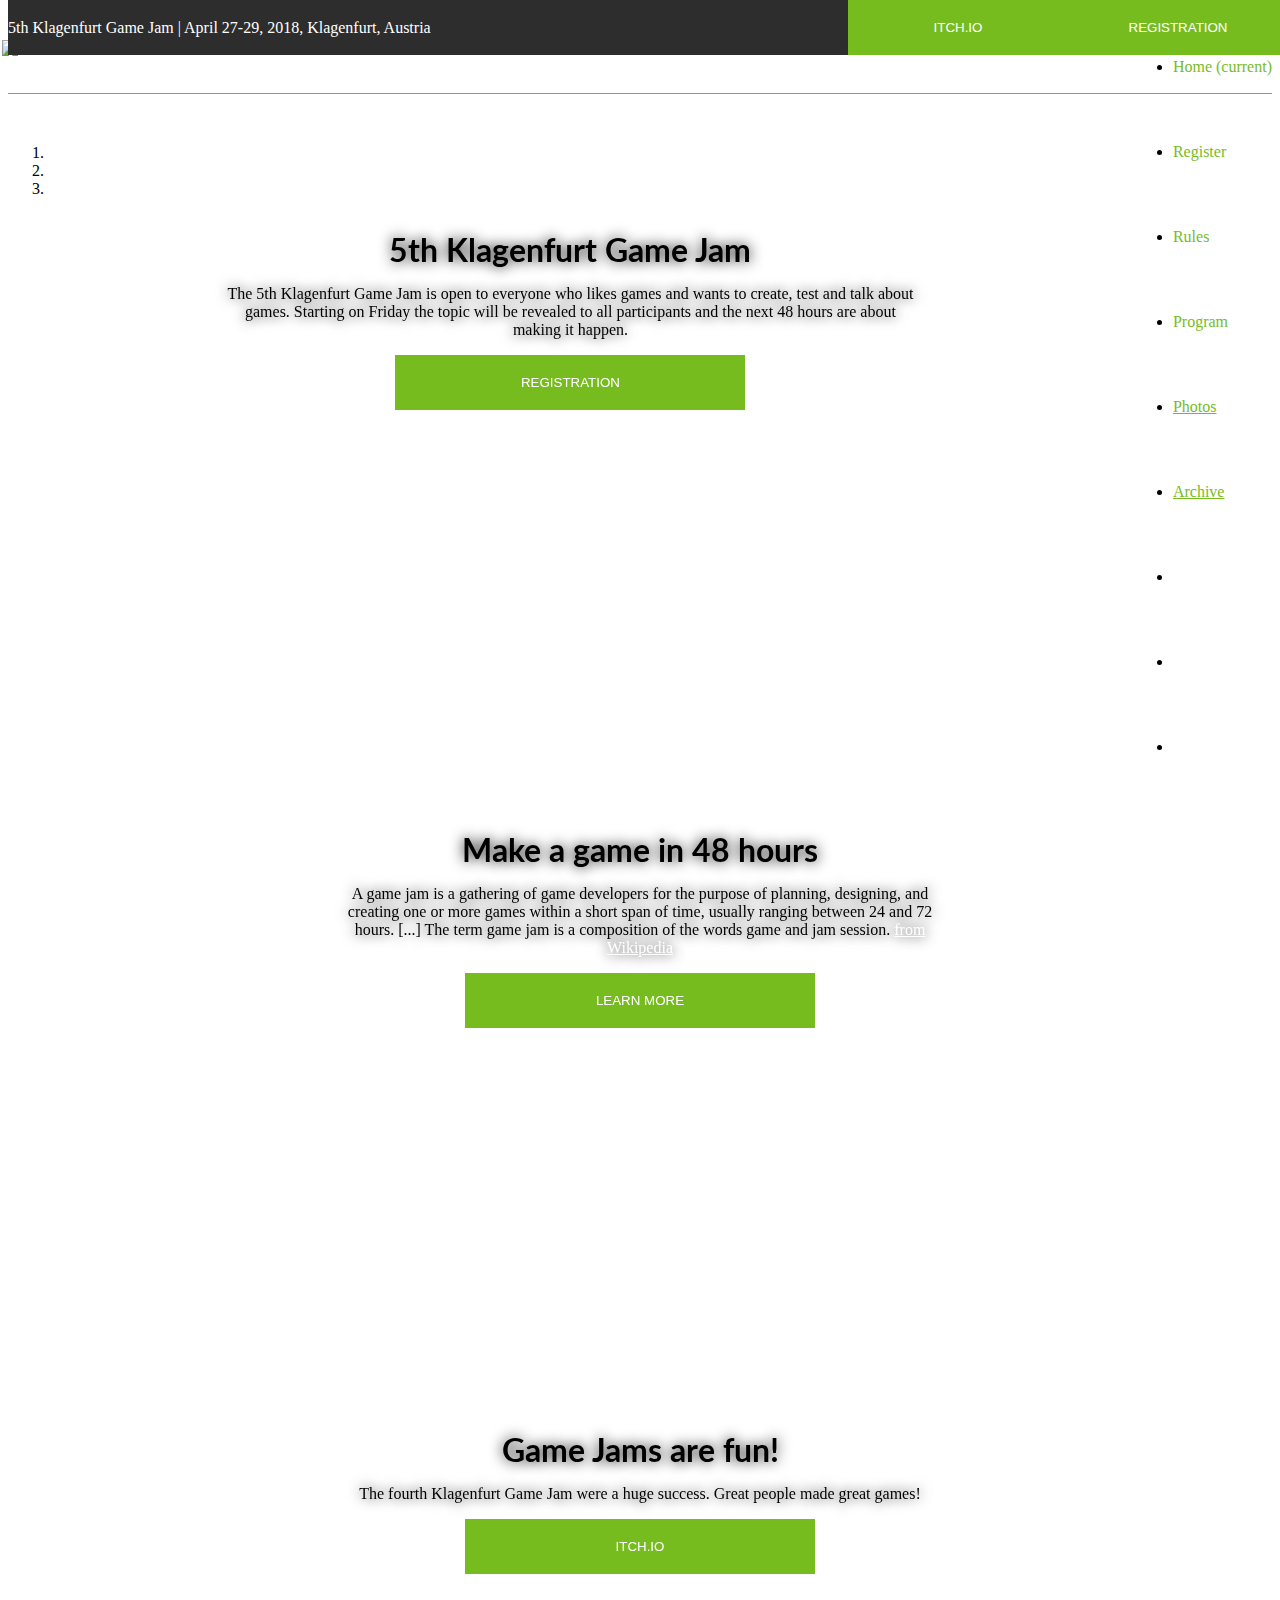
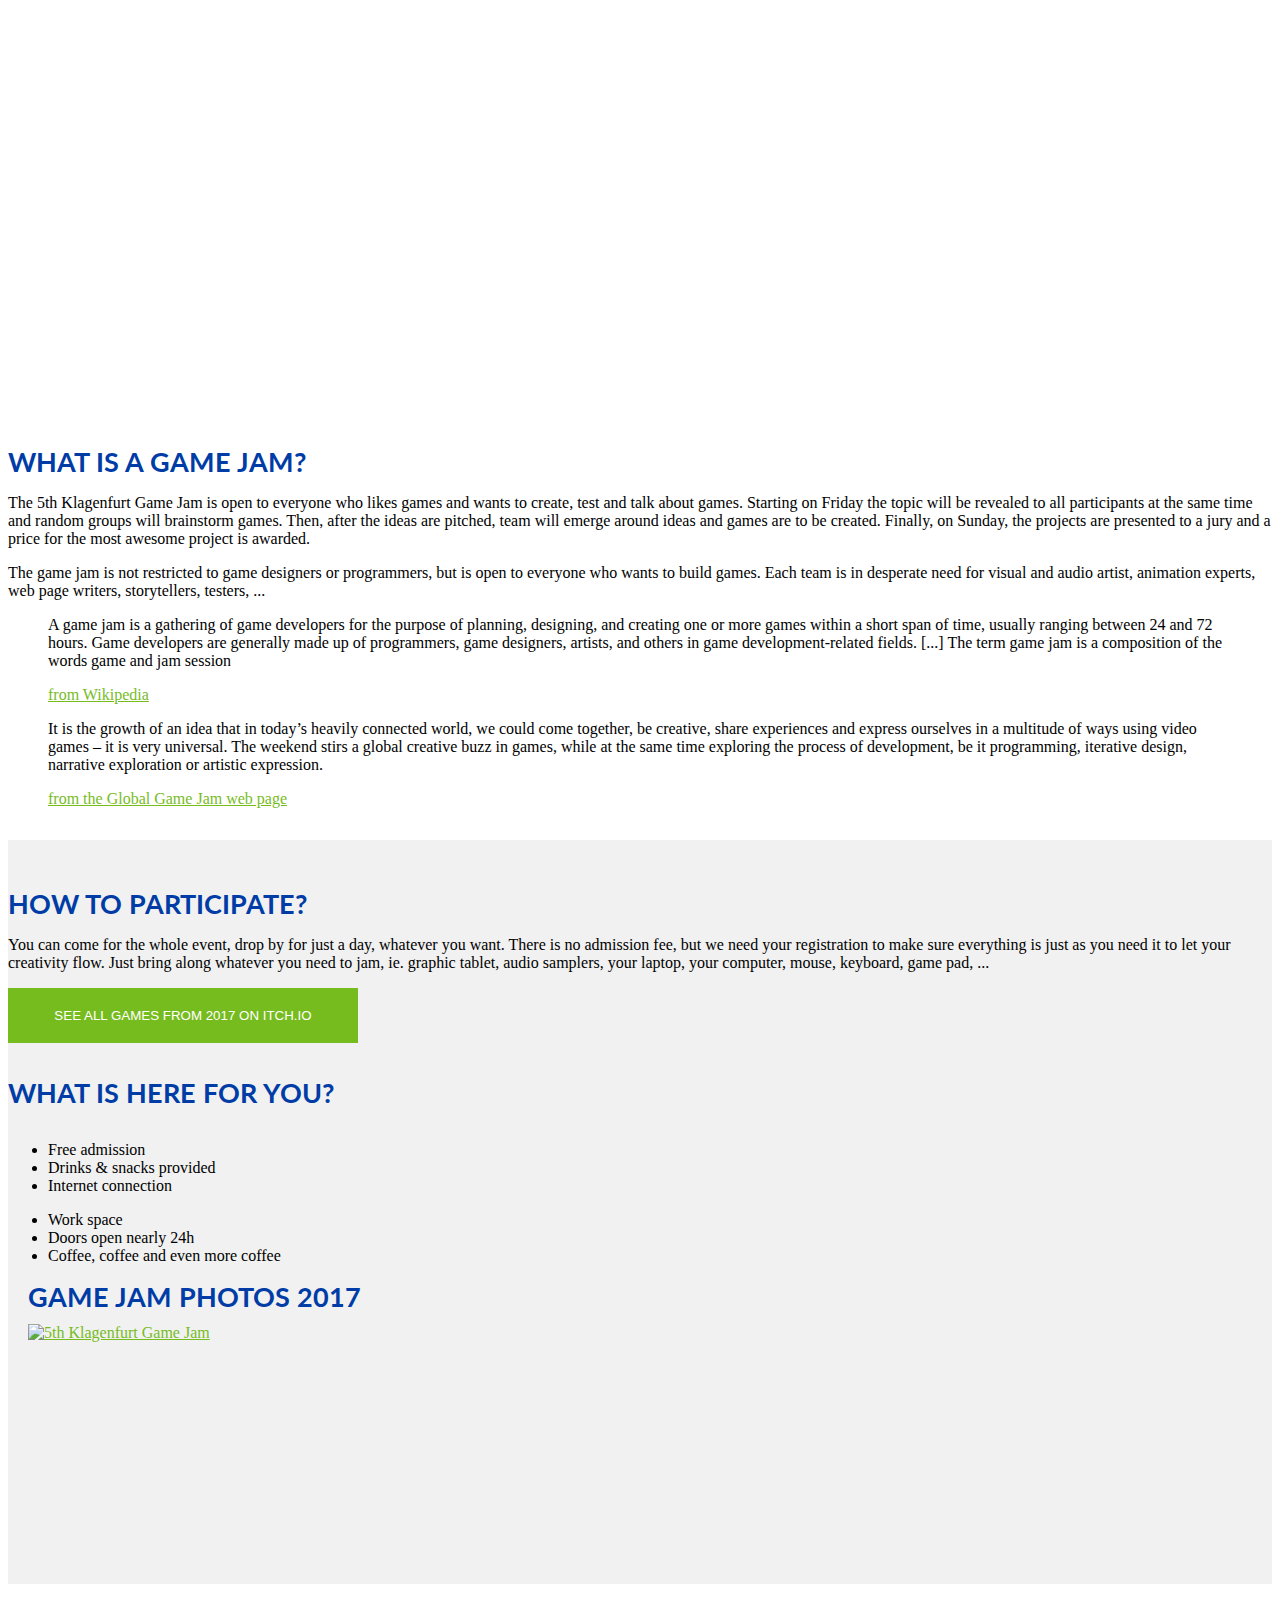
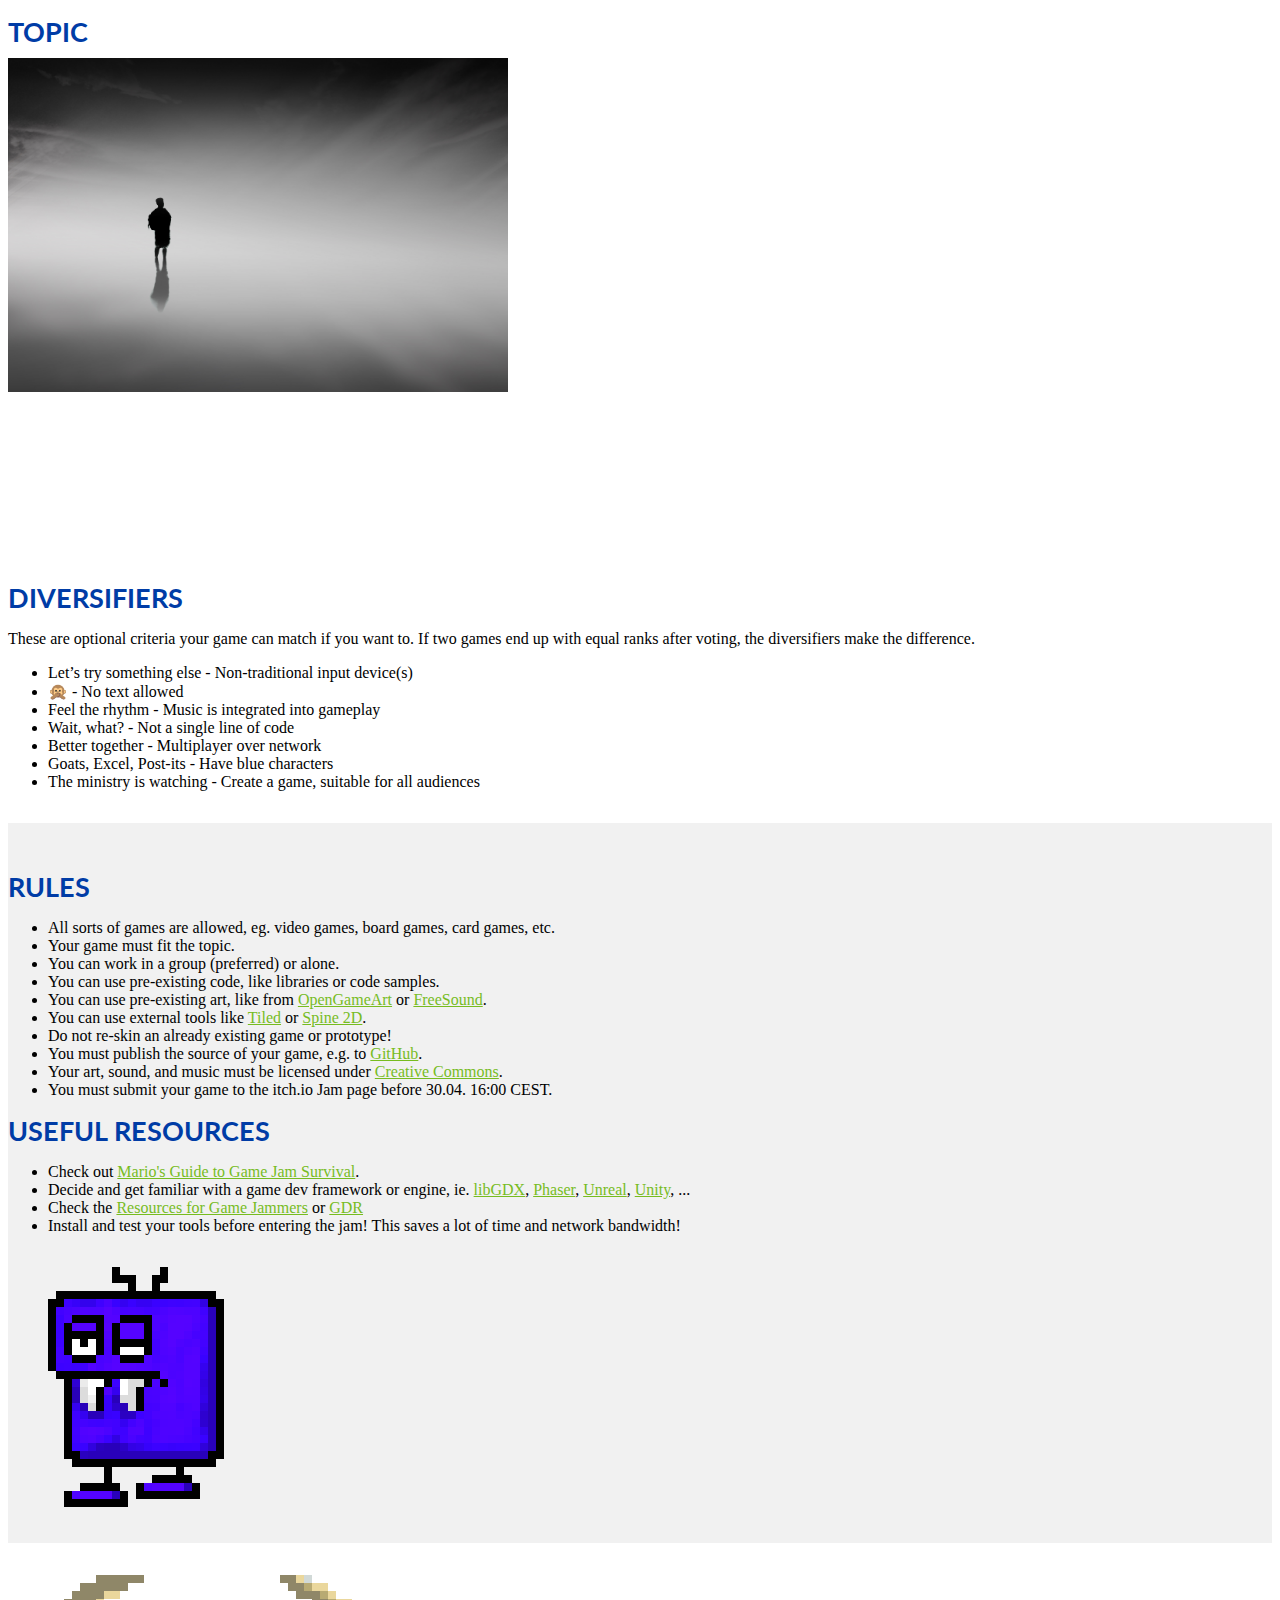
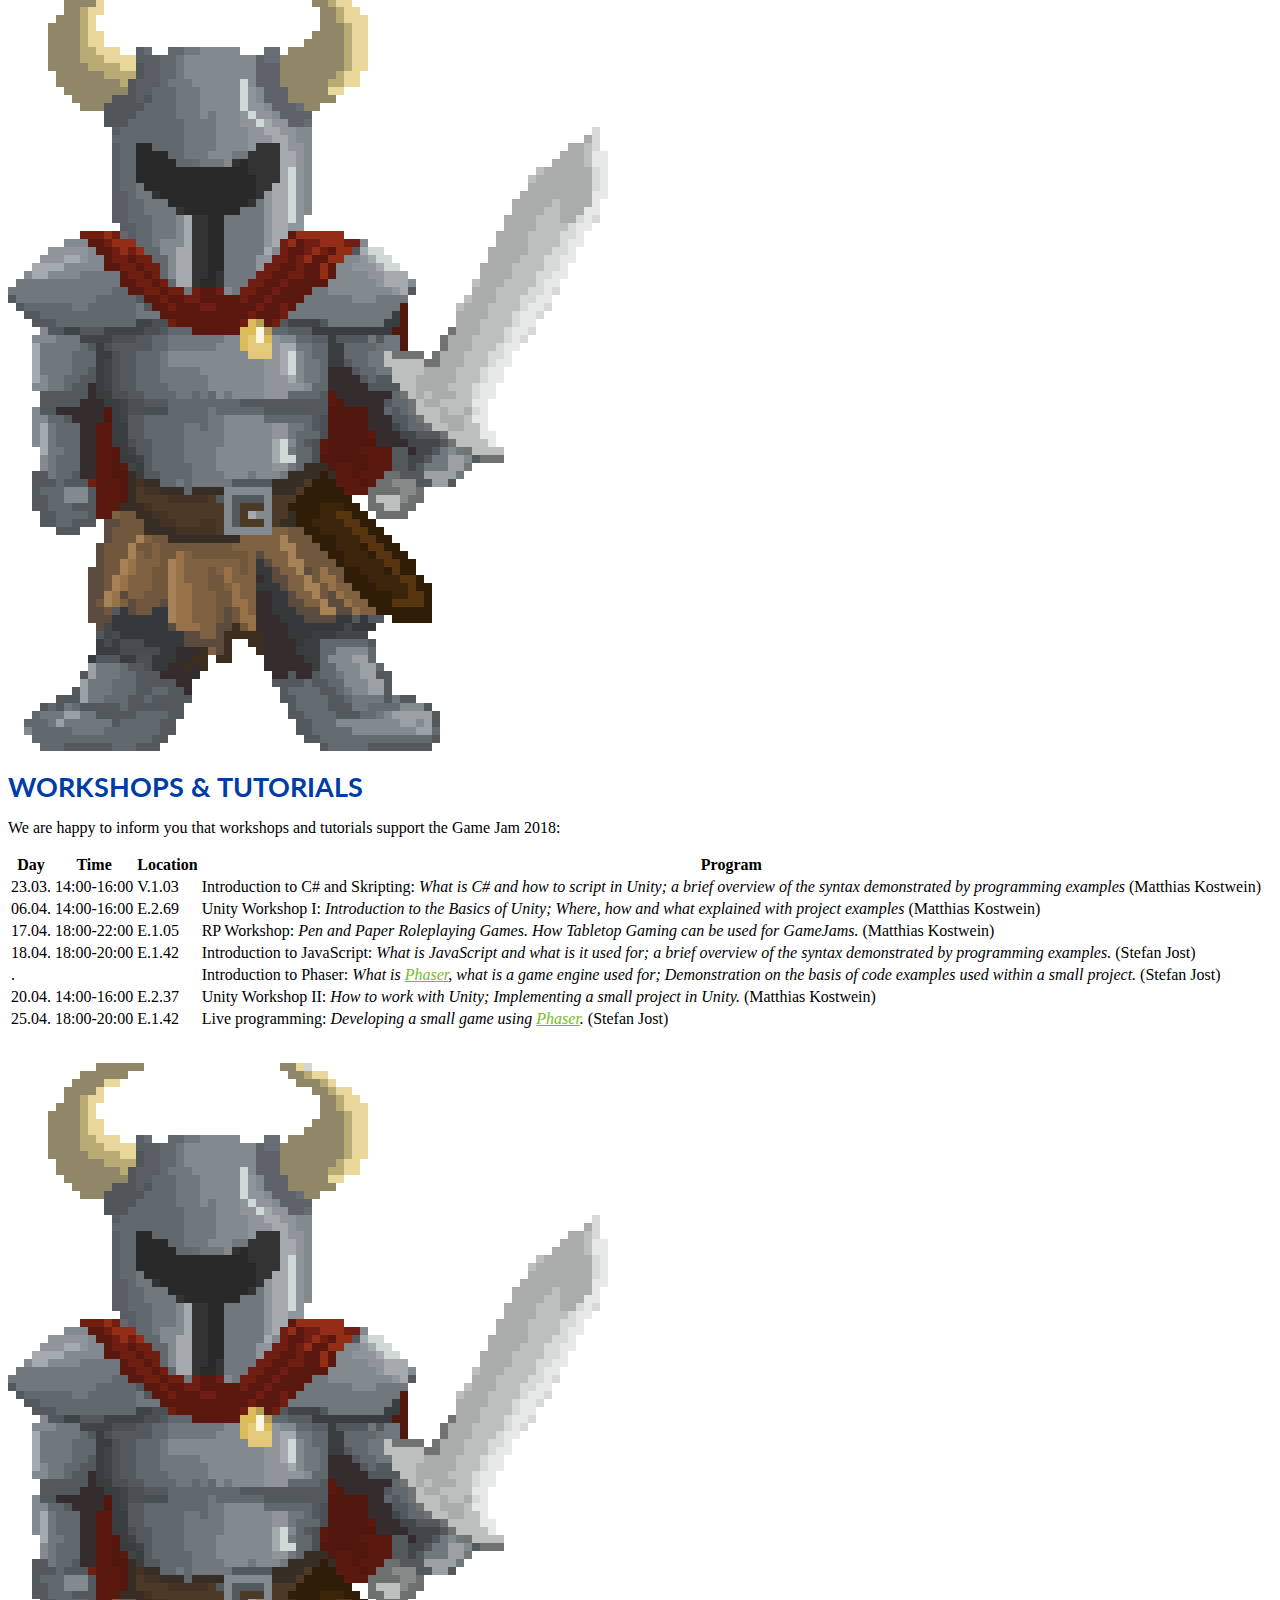
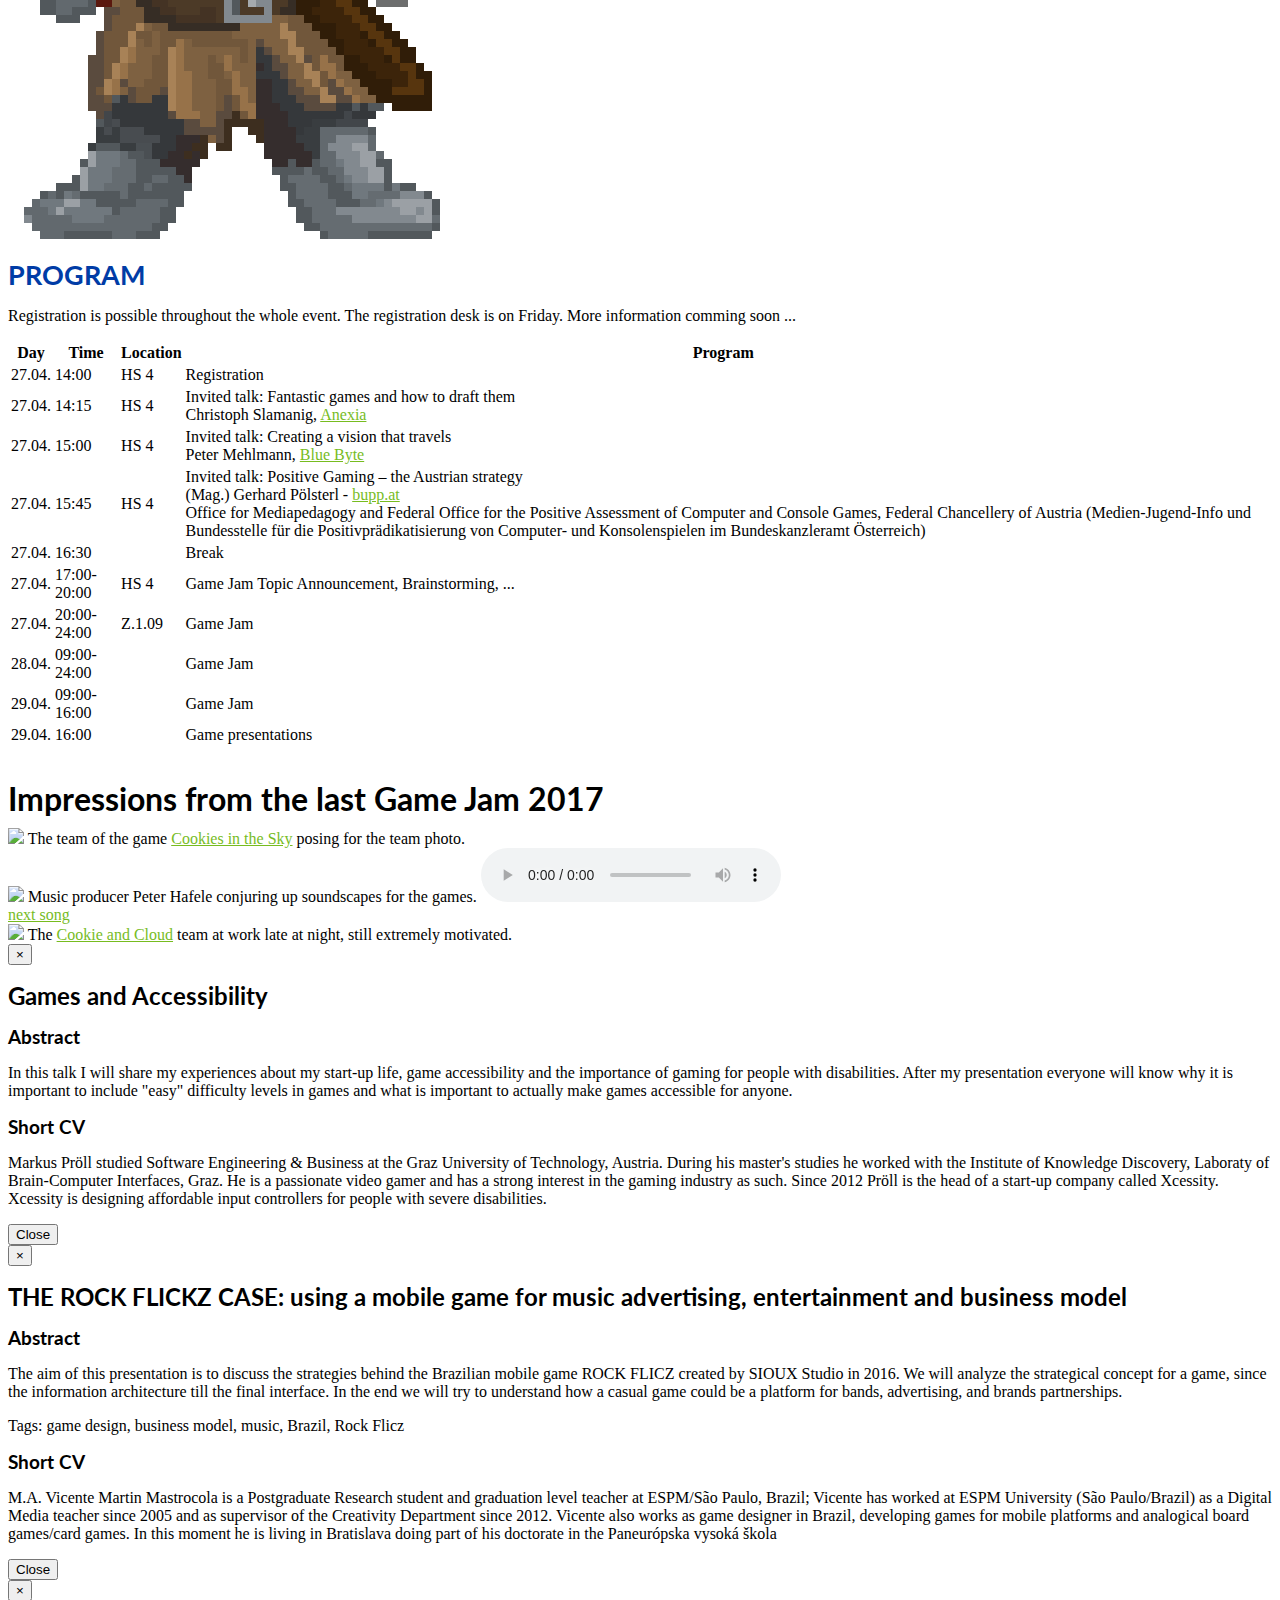
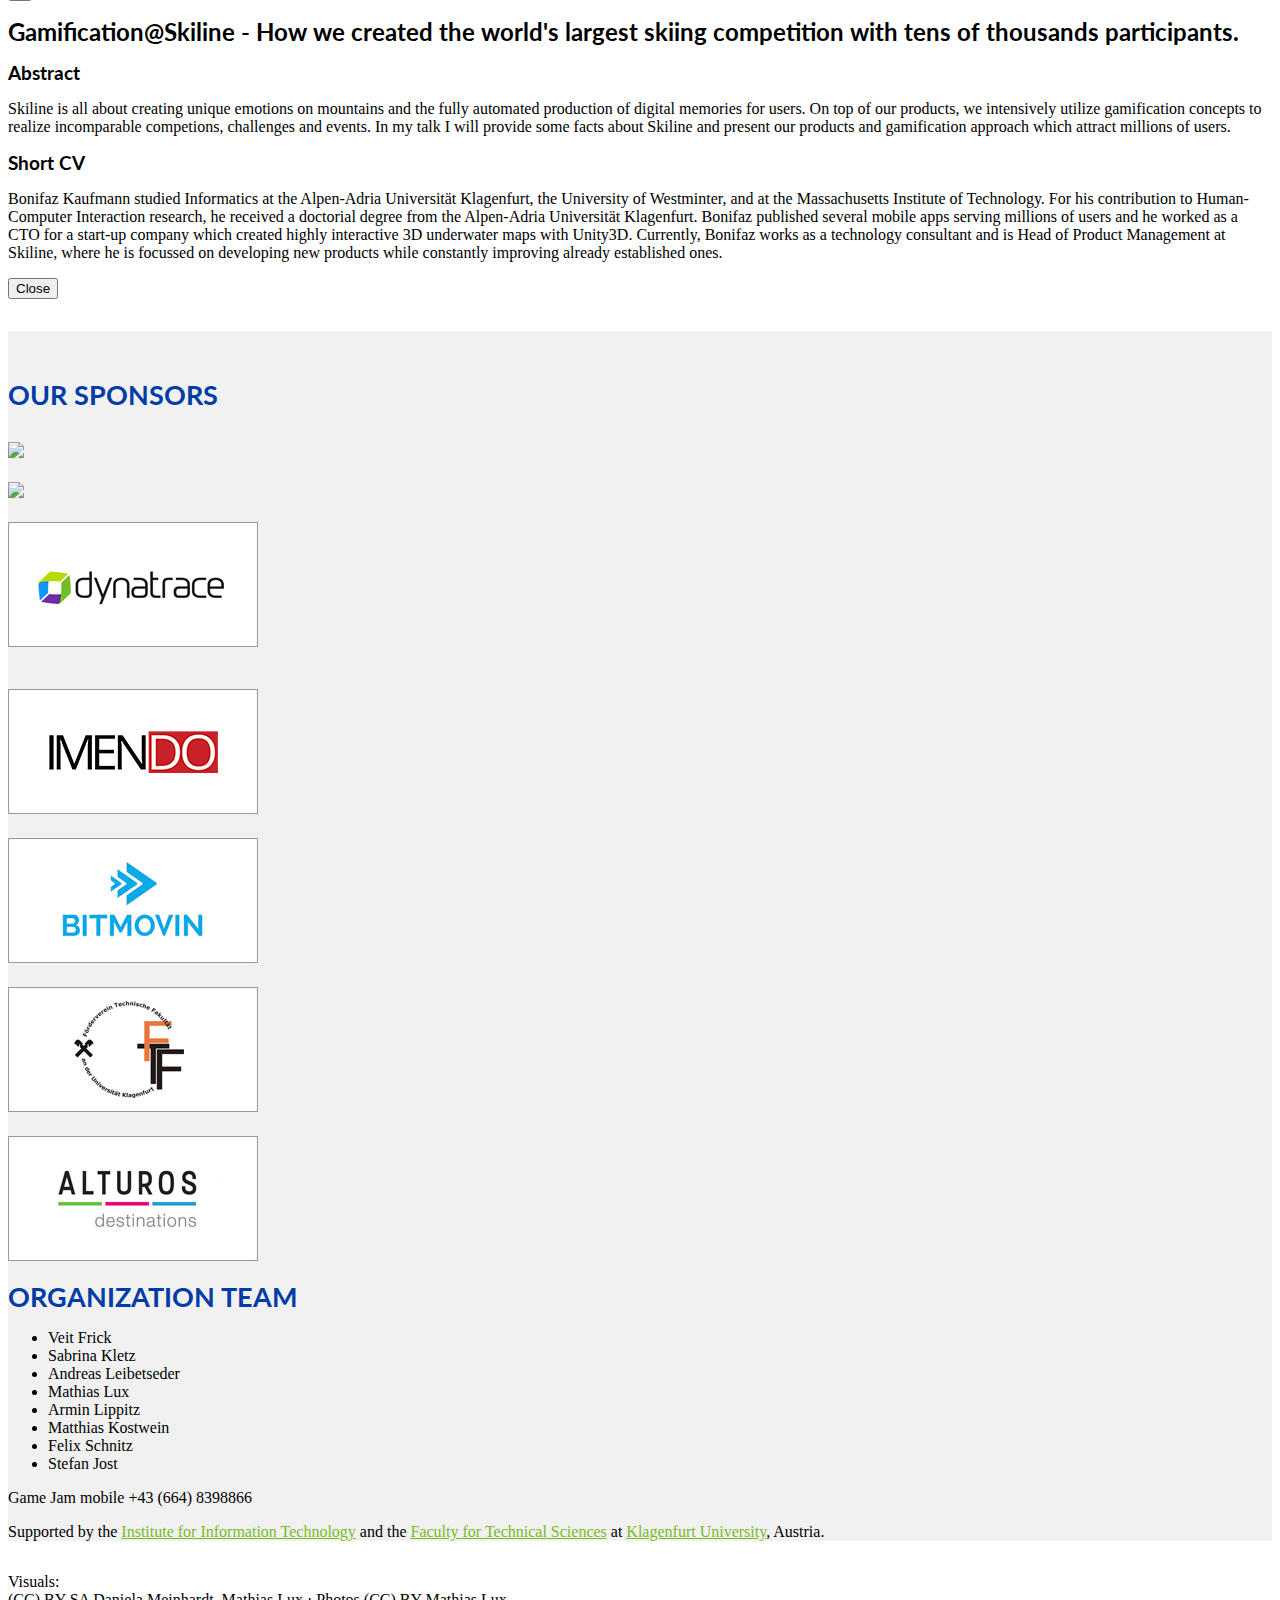
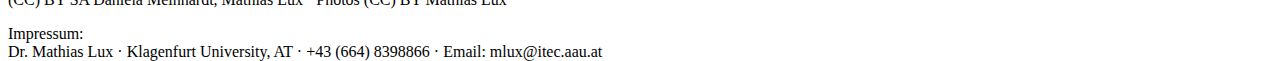
==== commit 7f02a858: "added topic" ====
--- a/index.html
+++ b/index.html
@@ -351,15 +351,25 @@
         <div class="row">
             <div class="col-md-6">
                 <h2 class="row-heading">Topic</h2>
-                <p style="font-size: 18pt; font-style: italic">The topic will be announced on April 27, 2018.</p>
+				<img src="images/topic.jpg" alt="Topic CC0 license" width="500">
+				<br>
+                <iframe width="100%" height="166" scrolling="no" frameborder="no" allow="autoplay" src="https://w.soundcloud.com/player/?url=https%3A//api.soundcloud.com/tracks/187941125&color=%23ff5500&auto_play=false&hide_related=false&show_comments=true&show_user=true&show_reposts=false&show_teaser=true"></iframe>
+				
+				<!--<p style="font-size: 18pt; font-style: italic">The topic will be announced on April 27, 2018.</p>-->
                 <h2 class="row-heading">Diversifiers</h2>
                 <p>These are optional criteria your game can match if you want to. If two games end up with
                     equal ranks after voting, the diversifiers make the difference. </p>
-                <p>A list of diversifiers will also be announced on April 27, 2018.</p>
-                <!--<ul class="fa-ul">
-                    <li><i class="fa-li fa fa-check-square-o"></i> ... </li>
-                    <li><i class="fa-li fa fa-check-square-o"></i> ... </li>
-                </ul>-->
+                <!--<p>A list of diversifiers will also be announced on April 27, 2018.</p>-->
+                <ul class="fa-ul">
+                    <li><i class="fa-li fa fa-check-square-o"></i> Let’s try something else - Non-traditional input device(s) </li>
+                    <li><i class="fa-li fa fa-check-square-o"></i> 🙊 - No text allowed </li>
+					<li><i class="fa-li fa fa-check-square-o"></i> Feel the rhythm - Music is integrated into gameplay </li>
+					<li><i class="fa-li fa fa-check-square-o"></i> Wait, what? - Not a single line of code </li>
+					<li><i class="fa-li fa fa-check-square-o"></i> Better together - Multiplayer over network </li>
+					<li><i class="fa-li fa fa-check-square-o"></i> Goats, Excel, Post-its - Have blue characters </li>
+					<li><i class="fa-li fa fa-check-square-o"></i> The ministry is watching - Create a game, suitable for all audiences </li>
+
+                </ul>
             </div>
             <!-- <div class="col-md-6 col-sm-12">
                 <iframe align="right" width="560" height="315" src="https://www.youtube.com/embed/gsjGqgBMNM4"
